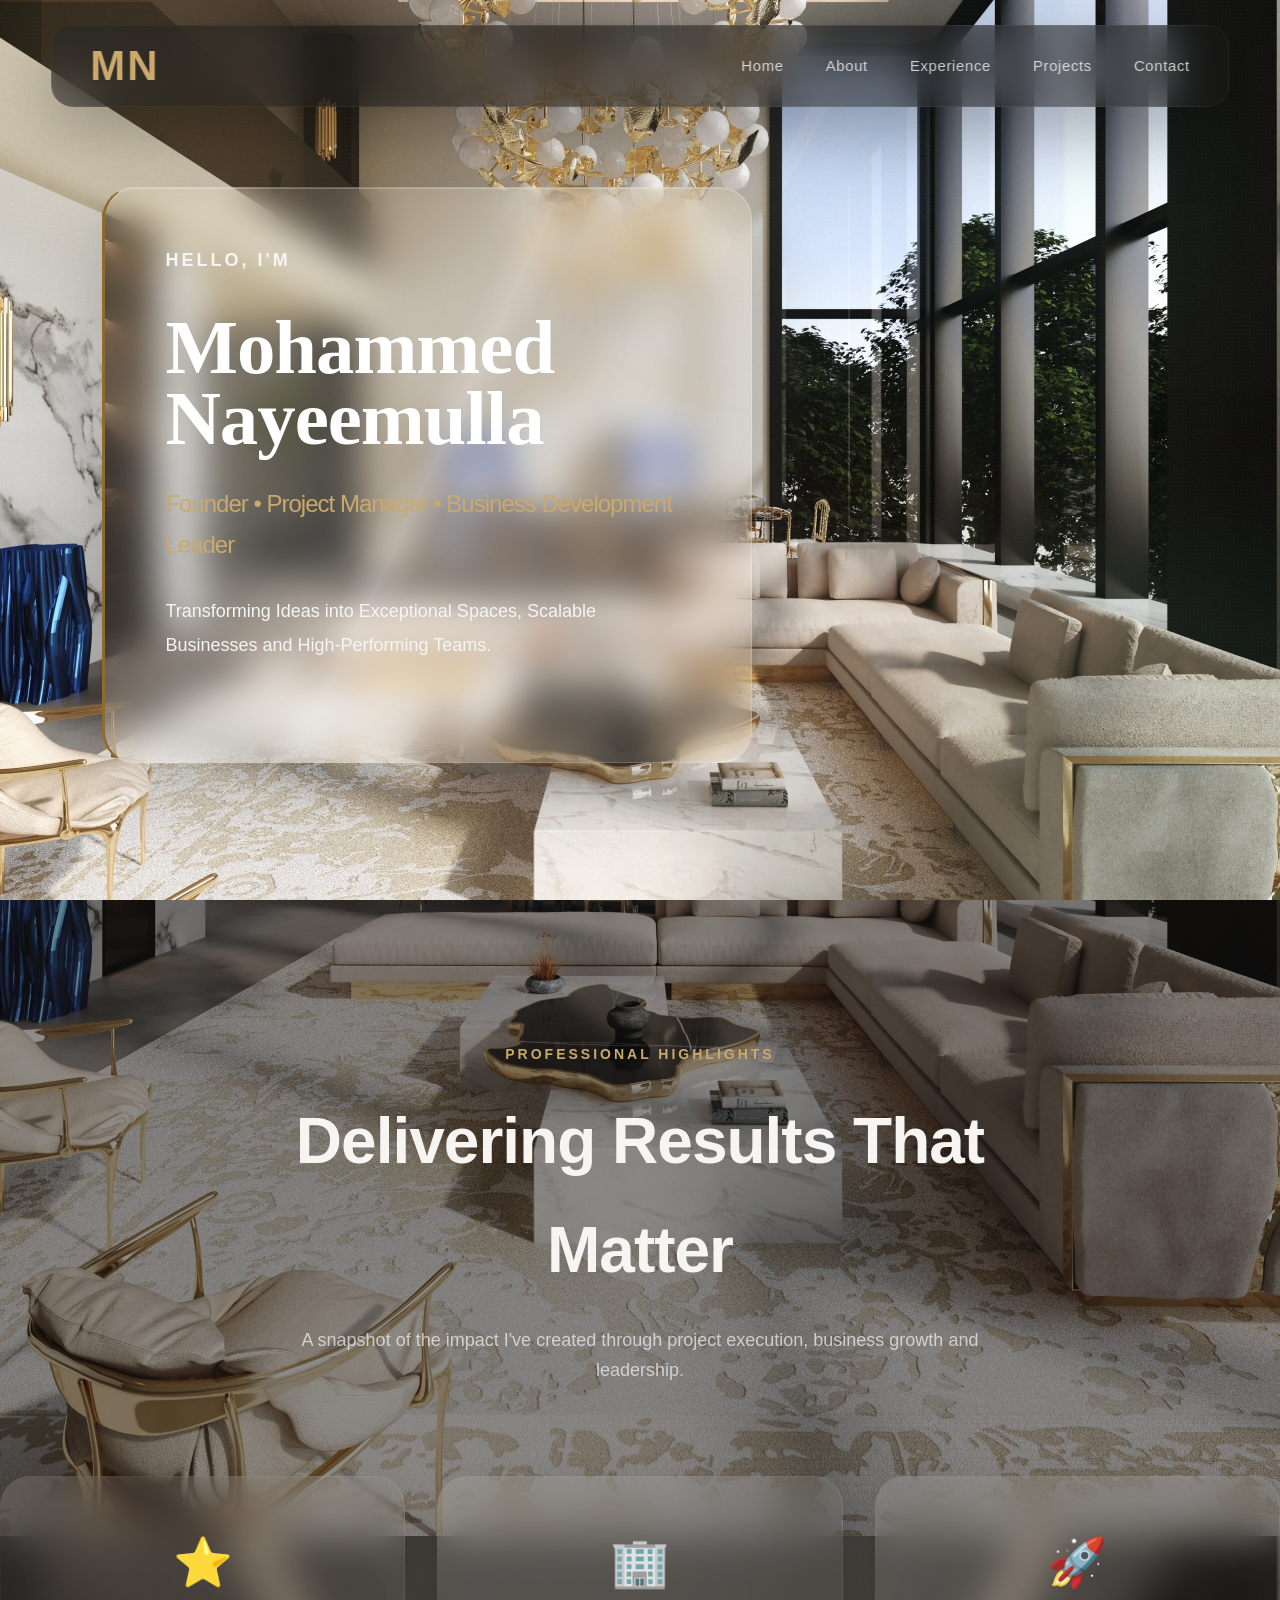
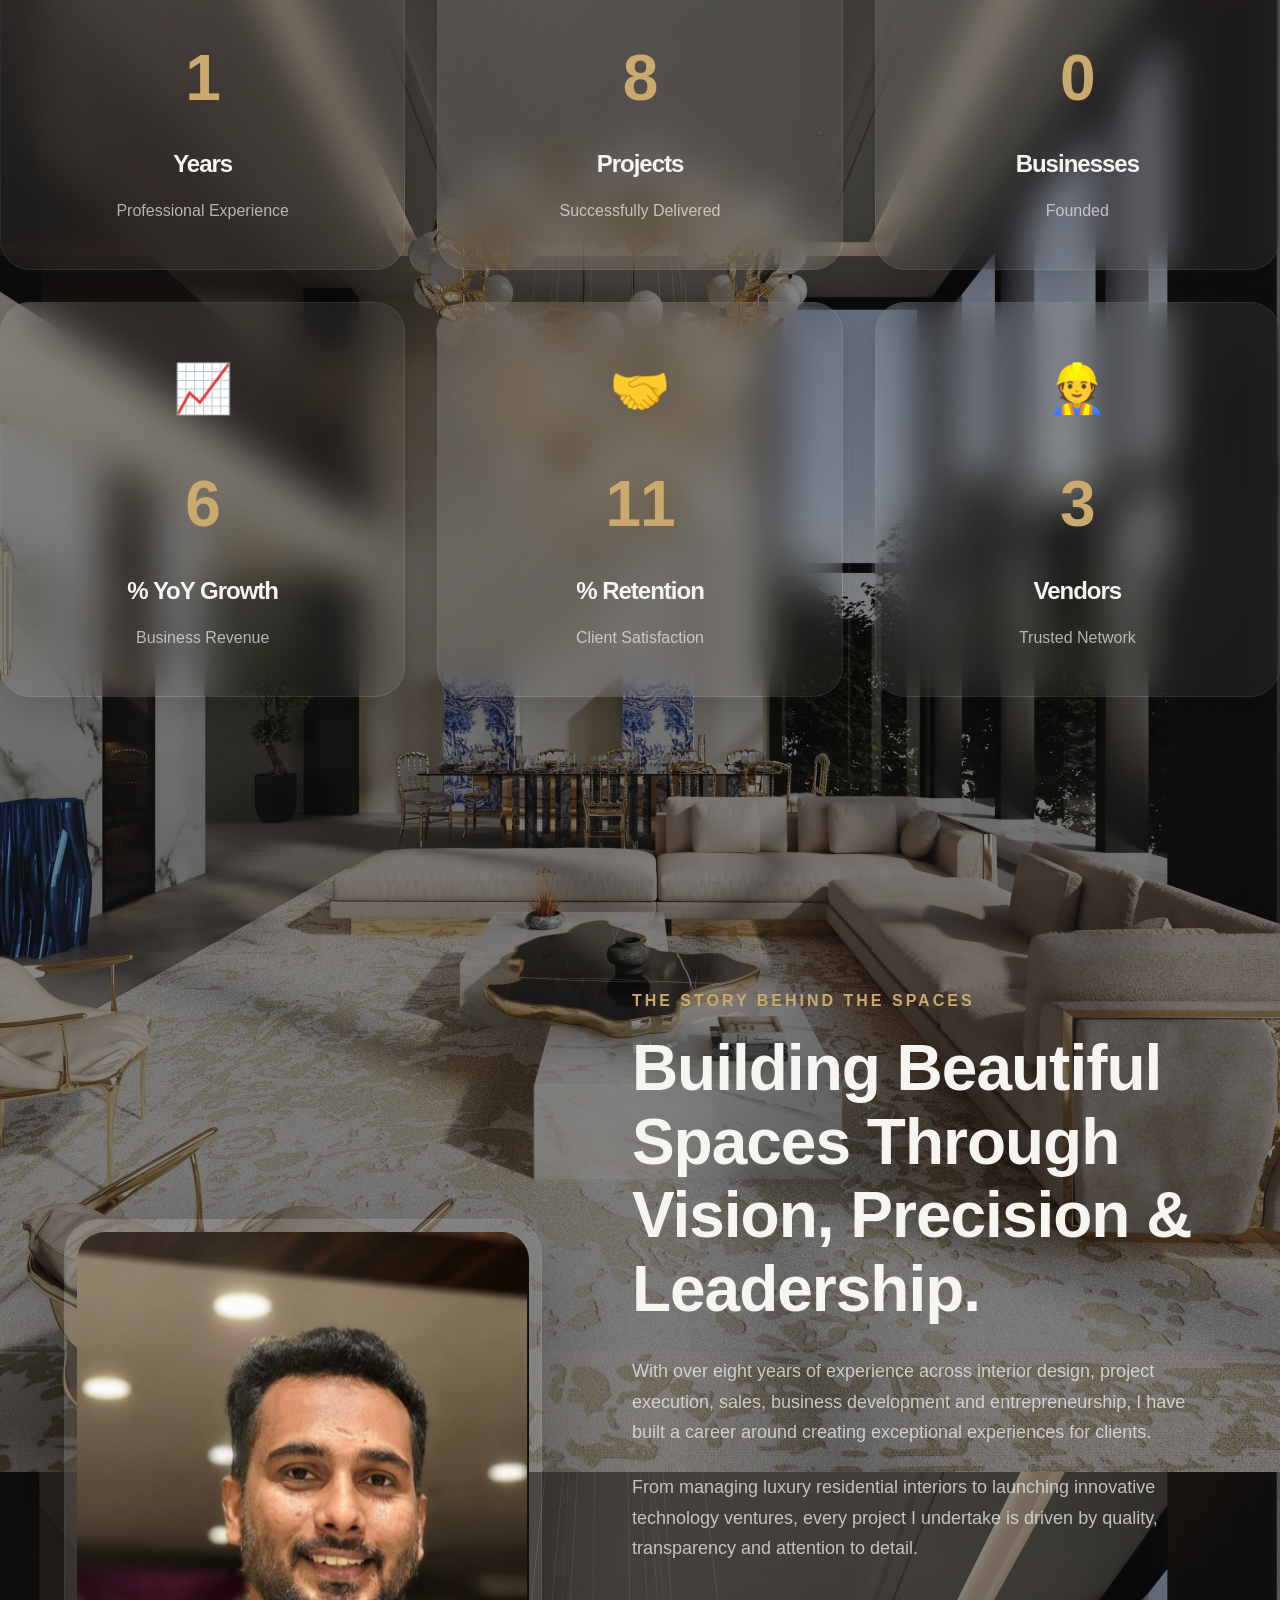
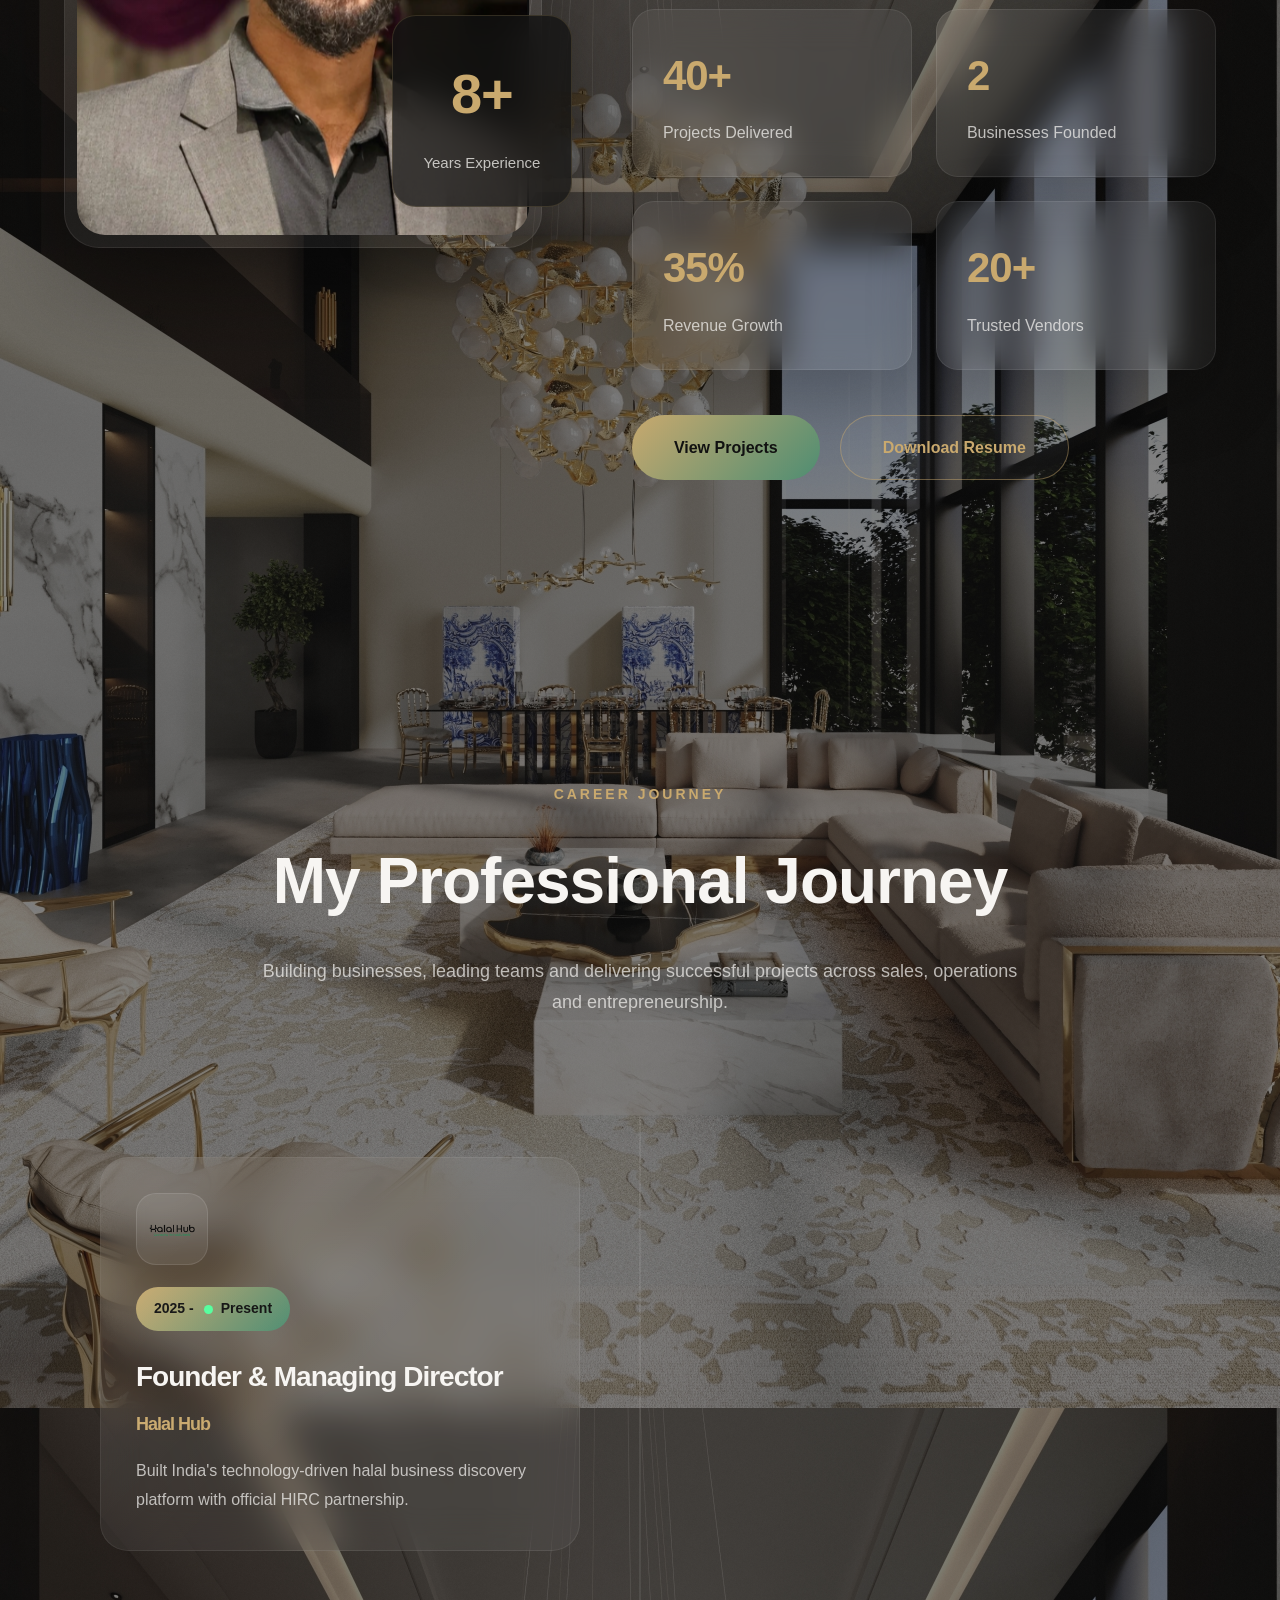
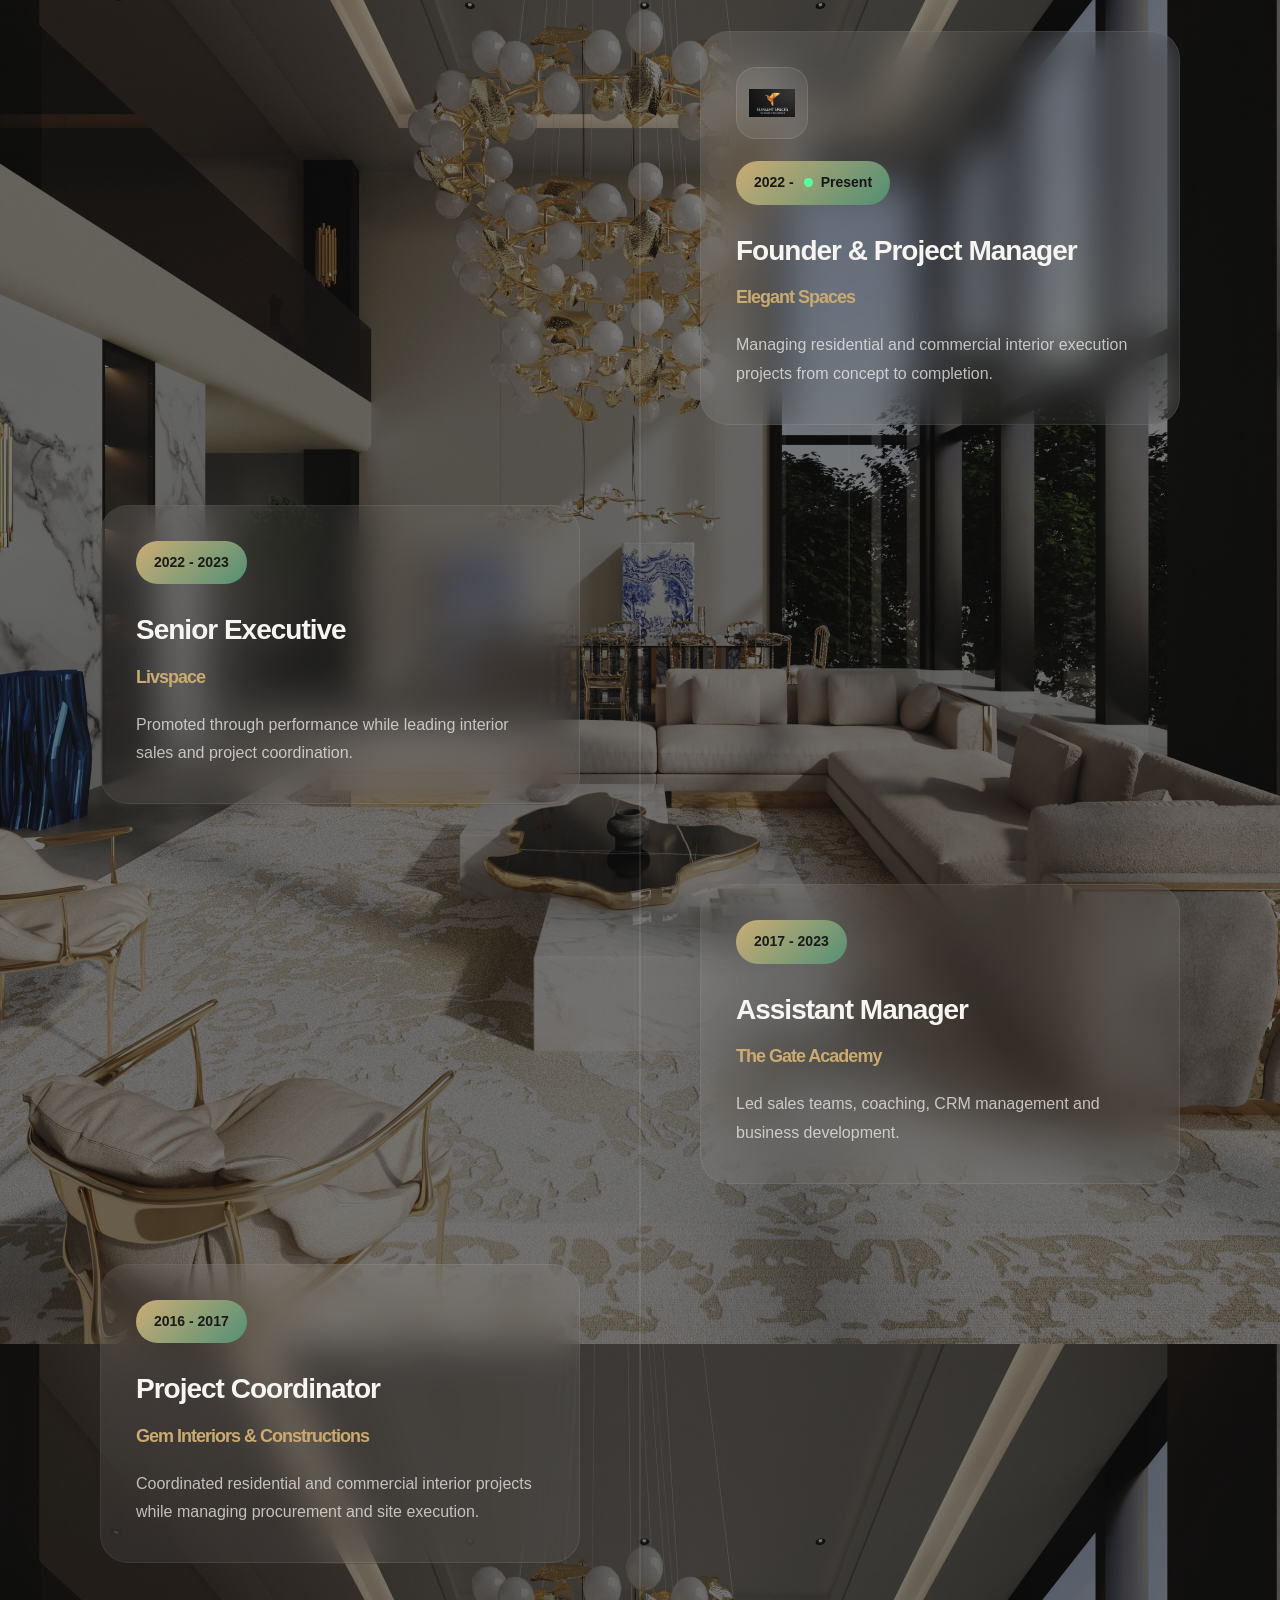
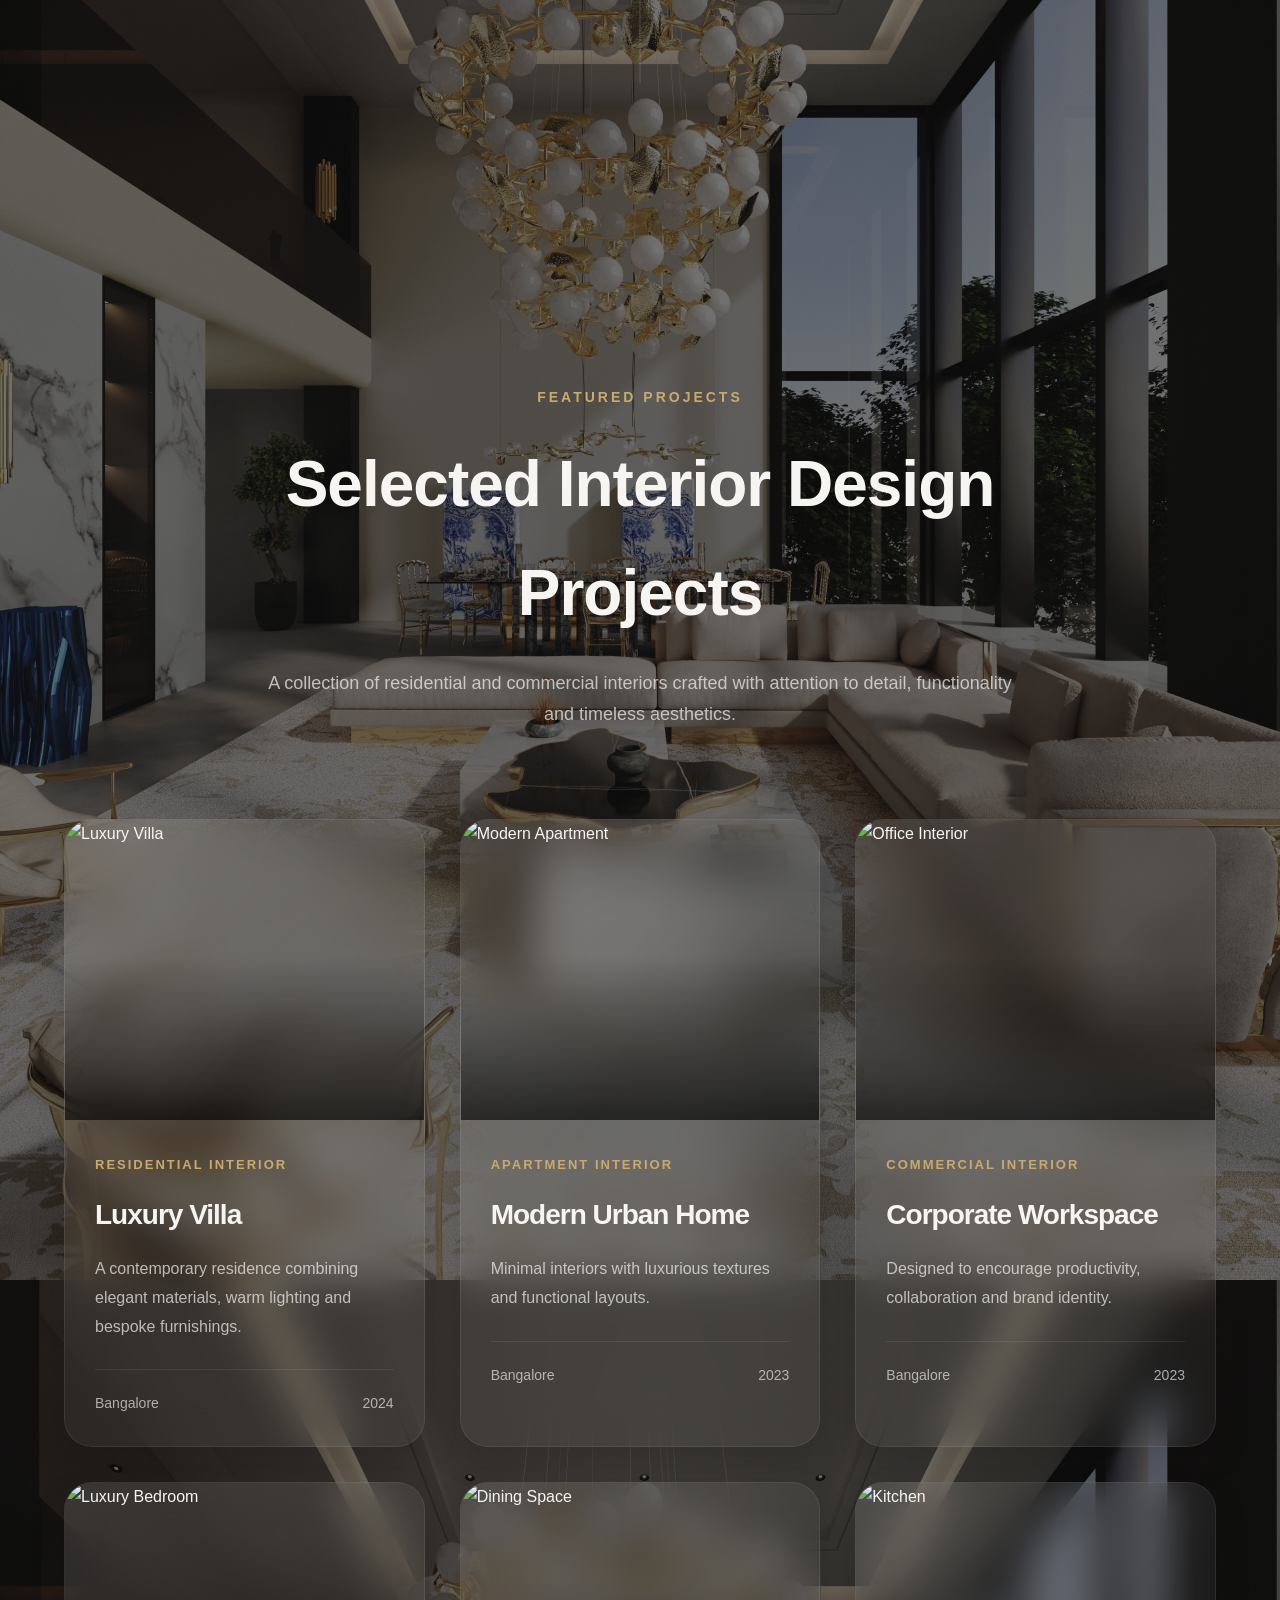
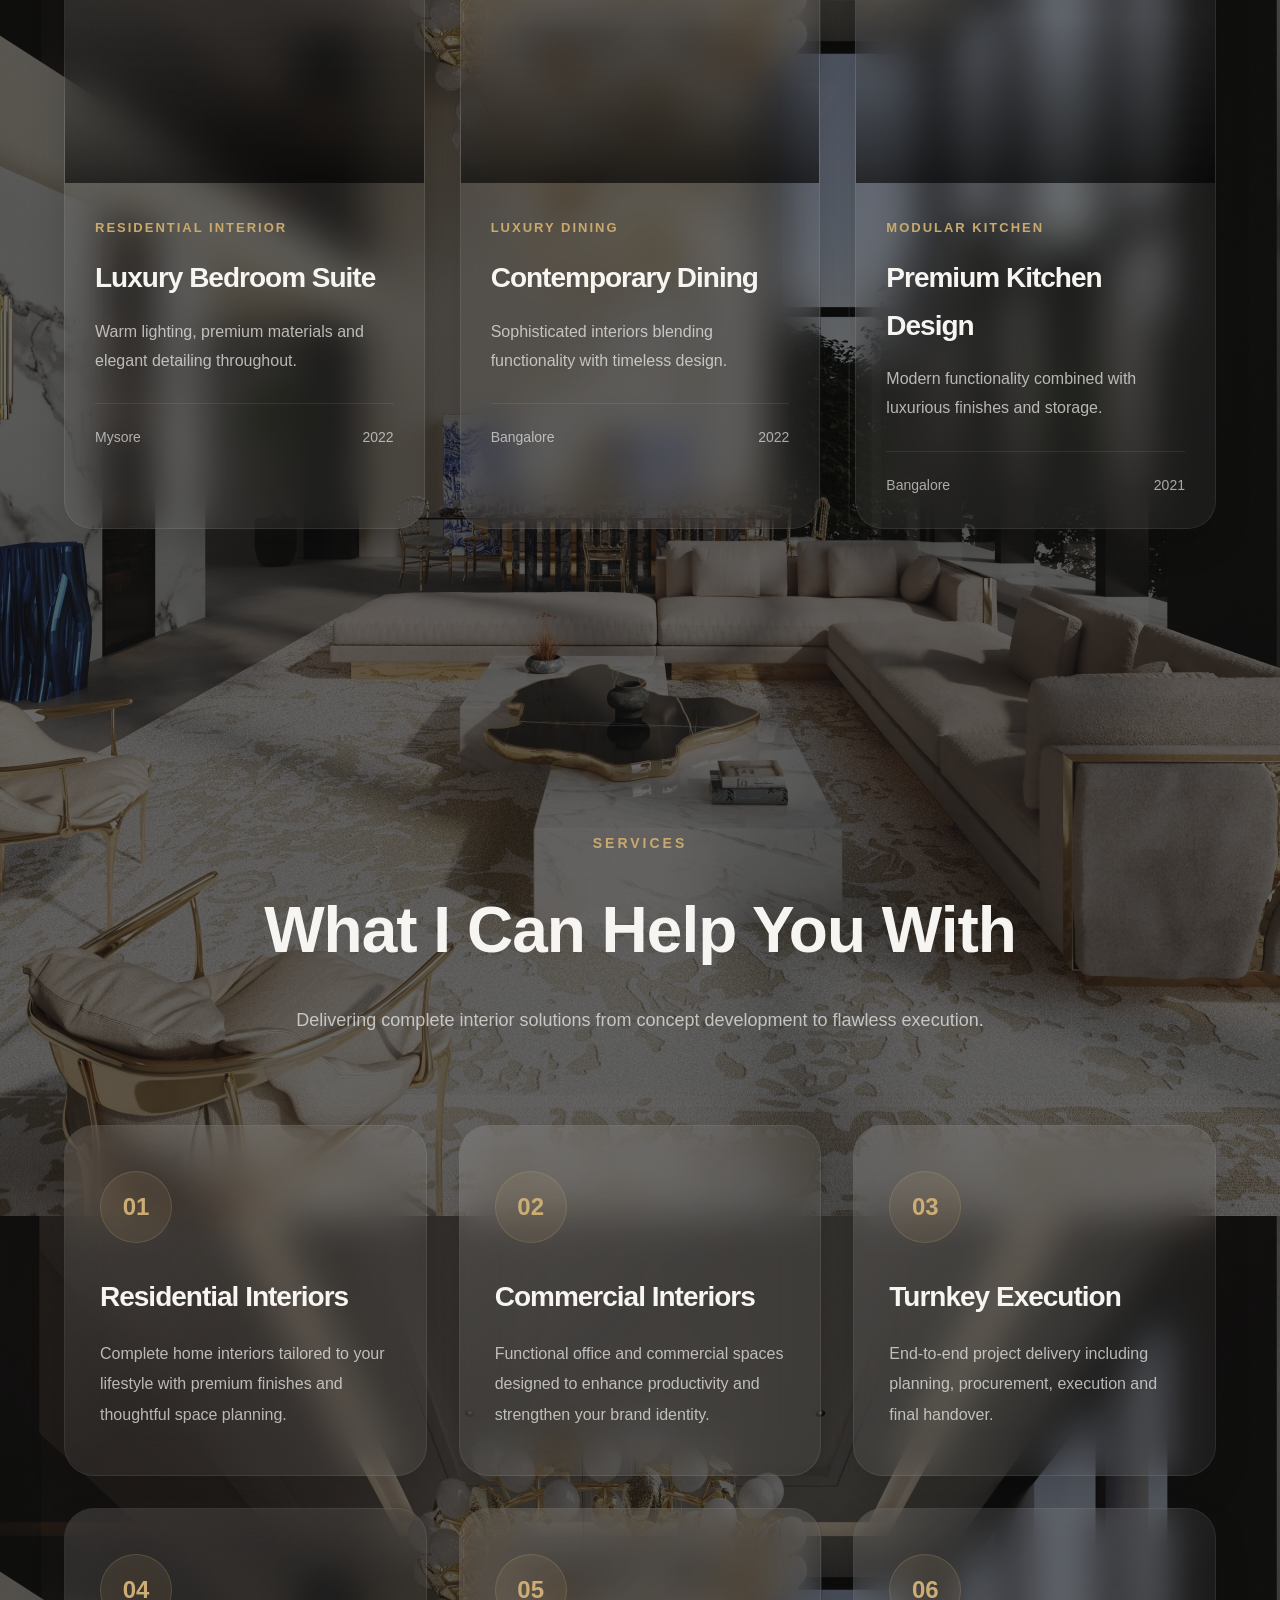
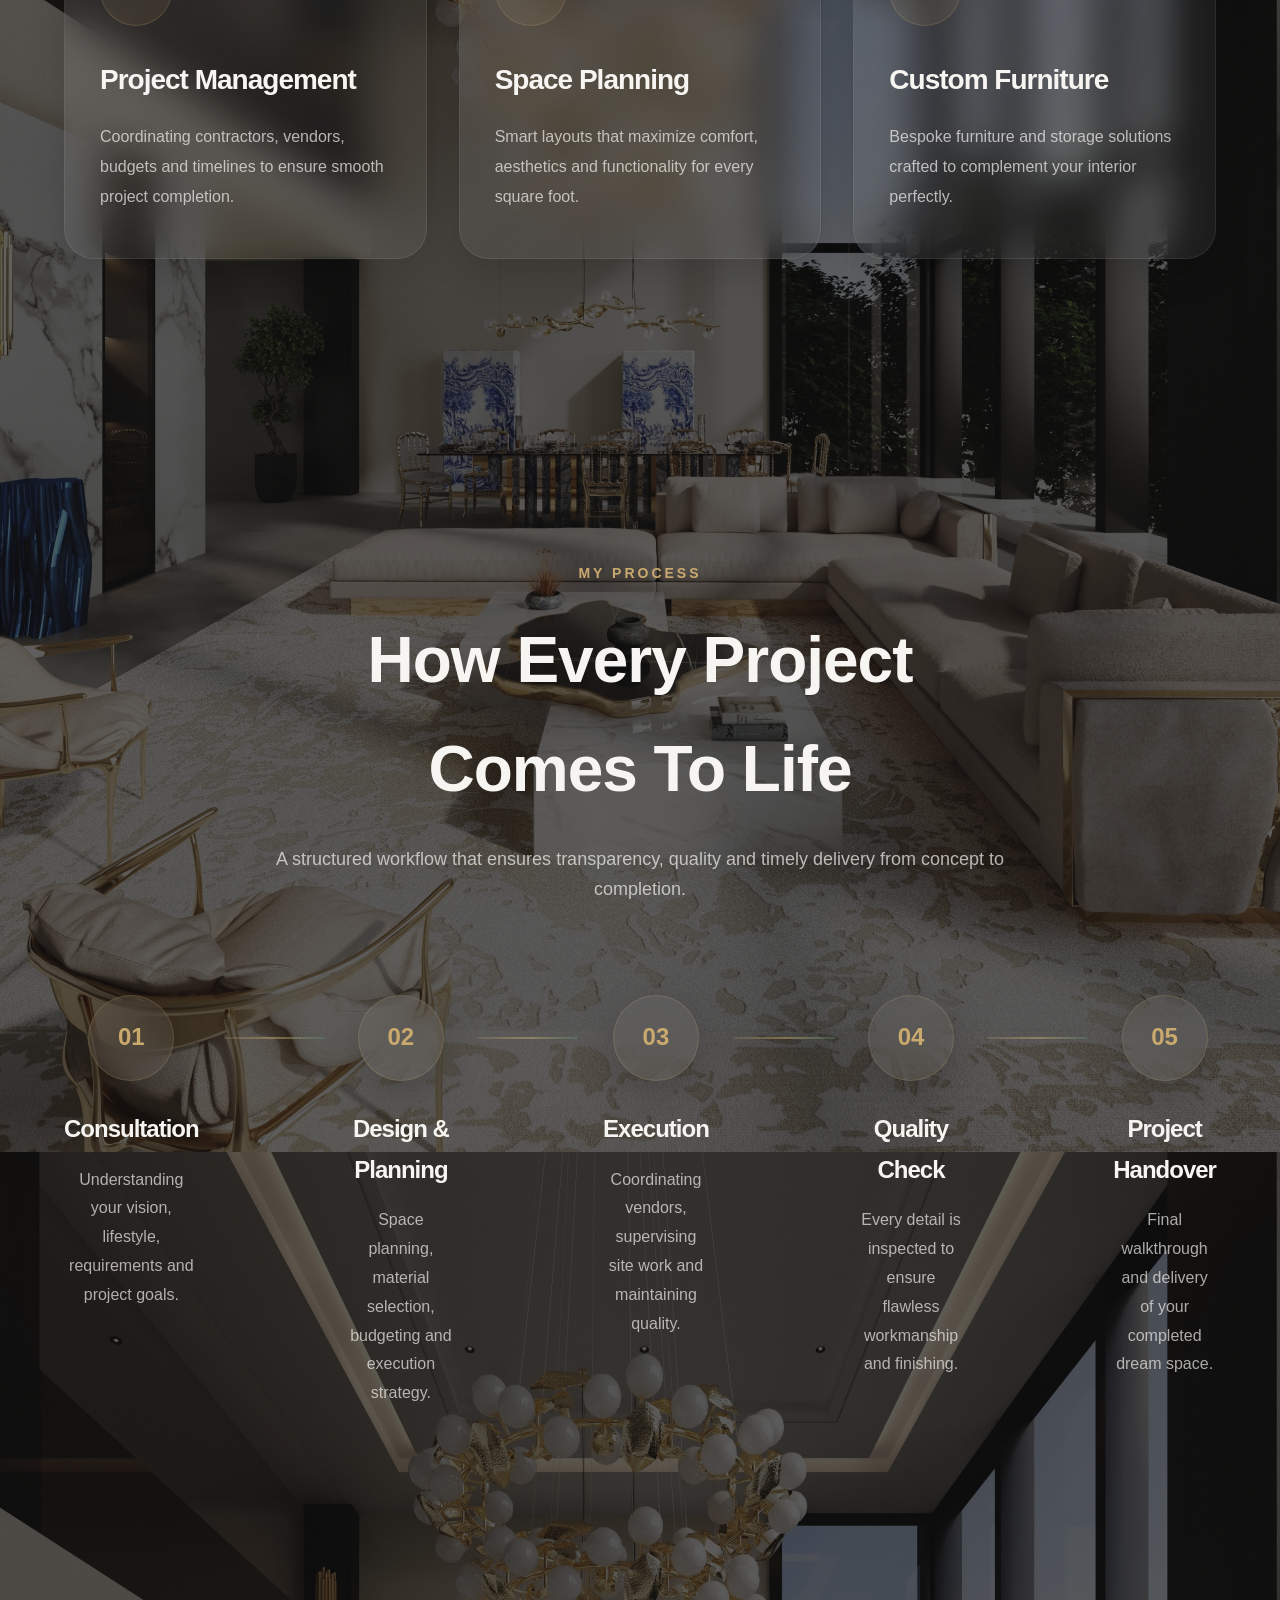
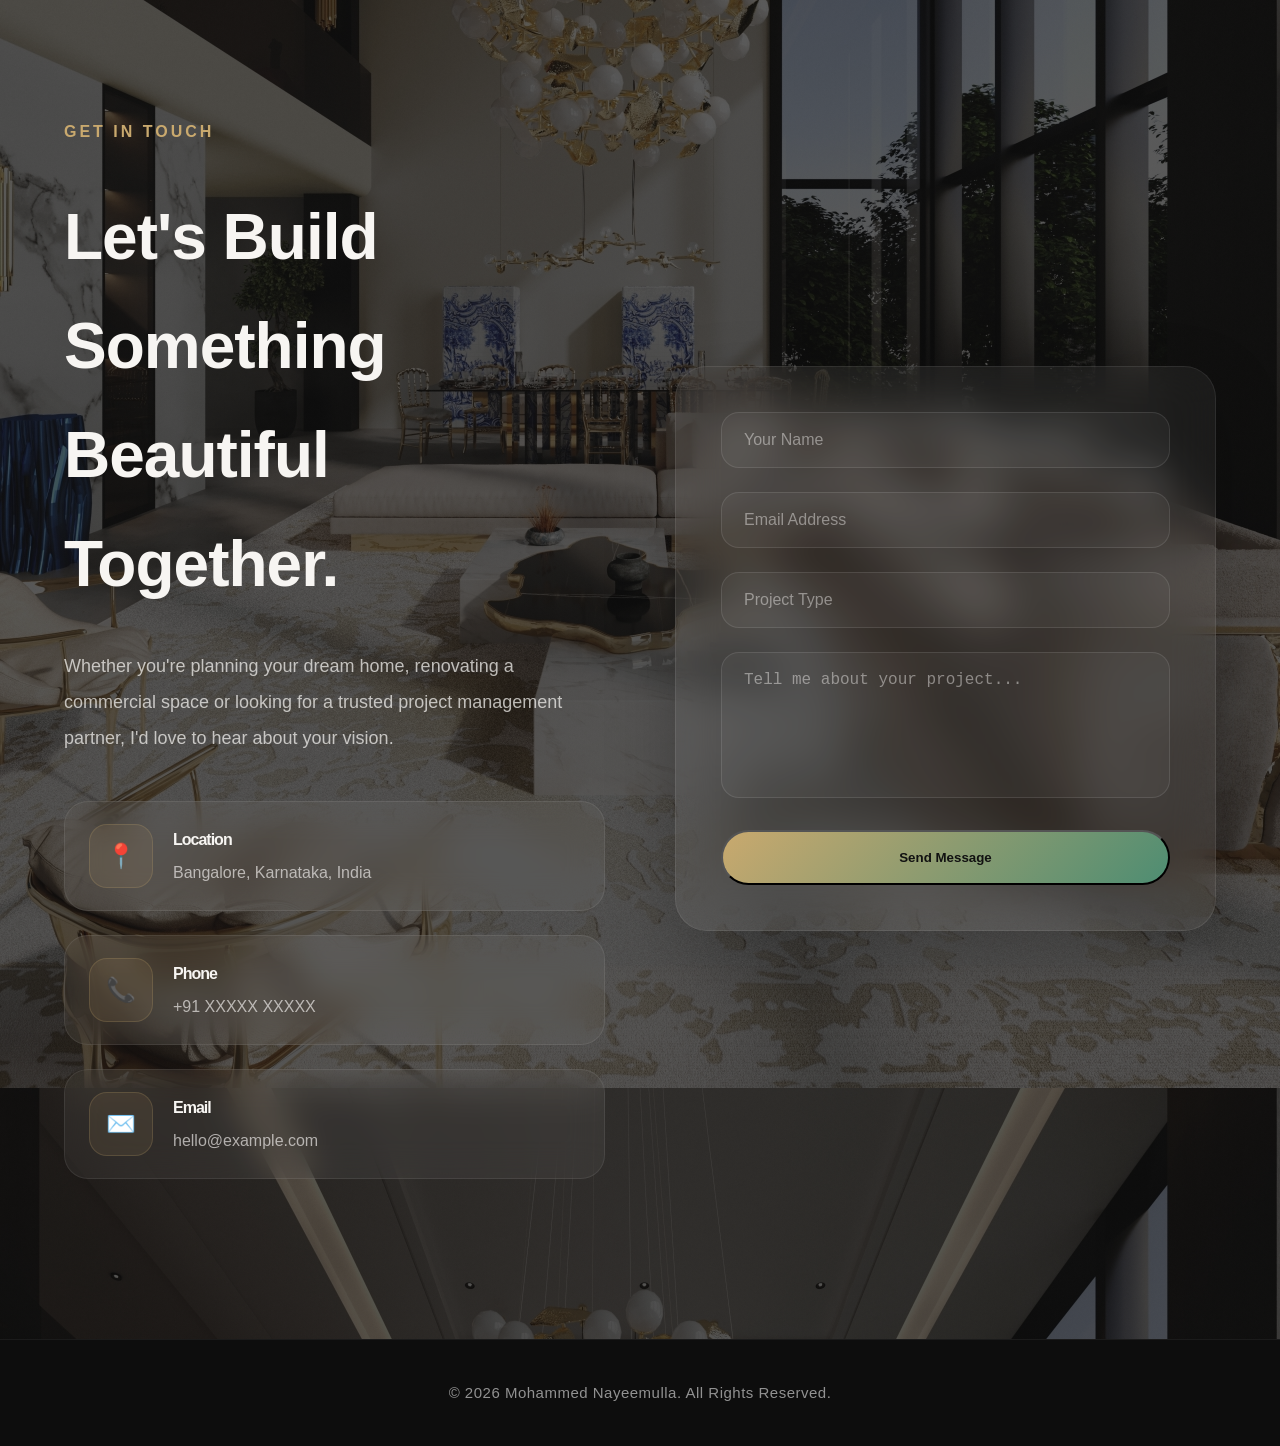
==== golden.html @ c0adfdac "renamed and moved golden html file" ====
<!DOCTYPE html>
<html lang="en">

<head>
    <meta charset="UTF-8">
    <meta name="viewport" content="width=device-width, initial-scale=1.0">
    <title>Mohammed Nayeemulla | Portfolio</title>

    <link rel="stylesheet" href="../css/style-gold.css">
    <link rel="stylesheet" href="../css/animations.css">
    <link rel="stylesheet" href="../css/responsive.css">
    <link rel="stylesheet" href="https://cdnjs.cloudflare.com/ajax/libs/font-awesome/6.7.2/css/all.min.css">
</head>

<body>

<!-- ================= NAVBAR ================= -->

<nav id="navbar">

    <div class="logo">
        MN
    </div>

    <ul>
        <li><a href="#hero">Home</a></li>
        <li><a href="#about">About</a></li>
        <li><a href="#experience">Experience</a></li>
        <li><a href="#projects">Projects</a></li>
        <li><a href="#contact">Contact</a></li>
    </ul>

</nav>

<!-- ================= HERO ================= -->

<header id="hero">

    <!-- Animated Background -->
     <!-- <div class="hero-bg"></div> -->

    <div class="background">

        <div class="blob blob1"></div>
        <div class="blob blob2"></div>
        <div class="blob blob3"></div>

    </div>
<!-- 
    <div class="hero-backdrop" aria-hidden="true">
        <div class="hero-backdrop__image"></div>
        <div class="hero-backdrop__overlay"></div>
        <div class="hero-backdrop__grain"></div>
    </div> -->

    <!-- LEFT CONTENT -->

    <div class="hero-content">
        <div class="shine"></div>

            <p class="intro reveal delay-1">
                Hello, I'm
            </p>

            <h1 class="reveal delay-2">
                Mohammed Nayeemulla
            </h1>

            <h2 class="reveal delay-3">
                Founder • Project Manager • Business Development Leader
            </h2>

            <p class="tagline reveal delay-4">
                Transforming Ideas into Exceptional Spaces,
                Scalable Businesses and High-Performing Teams.
            </p>

    </div>

    <!-- RIGHT IMAGE -->

    <!-- <div class="hero-image reveal delay-6">

        <div class="glass-photo">

            <img
                    src="assets/images/nayeem.png"
                    alt="Mohammed Nayeemulla">

        </div>

    </div> -->
<div class="hero-fade"></div>
</header>
<!-- KPI Section

<section id="achievements">

    <div class="container">

        <h2>Achievements</h2>

        <div class="metrics">

            <div class="metric">
                <h3 class="counter" data-target="8">0</h3>
                <span>Years Experience</span>
            </div>

            <div class="metric">
                <h3 class="counter" data-target="40">0</h3>
                <span>Projects Delivered</span>
            </div>

            <div class="metric">
                <h3 class="counter" data-target="2">0</h3>
                <span>Businesses Founded</span>
            </div>

            <div class="metric">
                <h3 class="counter" data-target="35">0</h3>
                <span>% YoY Growth</span>
            </div>

            <div class="metric">
                <h3 class="counter" data-target="60">0</h3>
                <span>% Client Retention</span>
            </div>

            <div class="metric">
                <h3 class="counter" data-target="20">0</h3>
                <span>Vendor Network</span>
            </div>

        </div>

    </div>

</section>
-->
<!-- ========================================= -->
<!-- PROFESSIONAL HIGHLIGHTS -->
<!-- ========================================= -->

<section id="highlights">

    <div class="section-title reveal">

        <span>Professional Highlights</span>

        <h2>
            Delivering Results That Matter
        </h2>

        <p>
            A snapshot of the impact I've created through
            project execution, business growth and leadership.
        </p>

    </div>

    <div class="metrics-grid">

        <div class="metric-card reveal">

            <div class="metric-icon">⭐</div>

            <h3 class="counter" data-target="8">0</h3>

            <h4>Years</h4>

            <p>Professional Experience</p>

        </div>

        <div class="metric-card reveal">

            <div class="metric-icon">🏢</div>

            <h3 class="counter" data-target="40">0</h3>

            <h4>Projects</h4>

            <p>Successfully Delivered</p>

        </div>

        <div class="metric-card reveal">

            <div class="metric-icon">🚀</div>

            <h3 class="counter" data-target="2">0</h3>

            <h4>Businesses</h4>

            <p>Founded</p>

        </div>

        <div class="metric-card reveal">

            <div class="metric-icon">📈</div>

            <h3 class="counter" data-target="35">0</h3>

            <h4>% YoY Growth</h4>

            <p>Business Revenue</p>

        </div>

        <div class="metric-card reveal">

            <div class="metric-icon">🤝</div>

            <h3 class="counter" data-target="60">0</h3>

            <h4>% Retention</h4>

            <p>Client Satisfaction</p>

        </div>

        <div class="metric-card reveal">

            <div class="metric-icon">👷</div>

            <h3 class="counter" data-target="20">0</h3>

            <h4>Vendors</h4>

            <p>Trusted Network</p>

        </div>

    </div>

</section>

<!-- ========================================= -->
<!-- ABOUT -->
<!-- ========================================= -->

<section id="about">

    <div class="container about-container">

        <!-- LEFT -->

        <div class="about-image reveal">

            <div class="image-wrapper">

                <img src="assets/images/nayeem.png"
                     alt="Mohammed Nayeemulla">

            </div>

            <div class="experience-card glass">

                <h3>8+</h3>
                <span>Years Experience</span>

            </div>

        </div>

        <!-- RIGHT -->

        <div class="about-content reveal">

            <span class="section-subtitle">
                The Story Behind The Spaces
            </span>

            <h2>
                Building Beautiful Spaces Through
                Vision, Precision & Leadership.
            </h2>

            <p>

                With over eight years of experience across
                interior design, project execution, sales,
                business development and entrepreneurship,
                I have built a career around creating
                exceptional experiences for clients.

            </p>

            <p>

                From managing luxury residential interiors
                to launching innovative technology ventures,
                every project I undertake is driven by
                quality, transparency and attention to detail.

            </p>

            <div class="about-highlights">

                <div class="highlight-card glass">

                    <h3>40+</h3>
                    <span>Projects Delivered</span>

                </div>

                <div class="highlight-card glass">

                    <h3>2</h3>
                    <span>Businesses Founded</span>

                </div>

                <div class="highlight-card glass">

                    <h3>35%</h3>
                    <span>Revenue Growth</span>

                </div>

                <div class="highlight-card glass">

                    <h3>20+</h3>
                    <span>Trusted Vendors</span>

                </div>

            </div>

            <div class="about-buttons">

                <a href="#projects" class="btn primary">

                    View Projects

                </a>

                <a href="assets/resume.pdf"
                   class="btn secondary">

                    Download Resume

                </a>

            </div>

        </div>

    </div>

</section>

<!-- ========================================= -->
<!-- CAREER TIMELINE -->
<!-- ========================================= -->

<section id="experience">

    <div class="section-title reveal">

        <span>Career Journey</span>

        <h2>My Professional Journey</h2>

        <p>
            Building businesses, leading teams and delivering
            successful projects across sales, operations and
            entrepreneurship.
        </p>

    </div>

    <div class="timeline">
        <div class="timeline-line"></div>

        <div class="timeline-progress"></div>
        <!-- Halal Hub -->

        <div class="timeline-item left reveal">

            <div class="timeline-content">

                <div class="company-logo">
                    <img src="assets/logos/halal-hub.png"
                         alt="Halal Hub">
                </div>
                <span class="year">2025 -
                    <span class="present">
                        <span class="dot"></span>Present
                    </span>
                </span>

                <h3>Founder & Managing Director</h3>

                <h4>Halal Hub</h4>

                <p>
                    Built India's technology-driven halal
                    business discovery platform with official
                    HIRC partnership.
                </p>

            </div>

        </div>

        <!-- Elegant Spaces -->

        <div class="timeline-item right reveal">

            <div class="timeline-content">
                <div class="company-logo">
                    <img src="assets/logos/elegant-spaces.png"
                         alt="Elegant Spaces">
                </div>
                <span class="year">2022 -
                    <span class="present">
                        <span class="dot"></span>Present
                    </span>
                </span>

                <h3>Founder & Project Manager</h3>

                <h4>Elegant Spaces</h4>

                <p>
                    Managing residential and commercial
                    interior execution projects from
                    concept to completion.
                </p>

            </div>

        </div>

        <!-- Livspace -->

        <div class="timeline-item left reveal">

            <div class="timeline-content">

                <span class="year">2022 - 2023</span>

                <h3>Senior Executive</h3>

                <h4>Livspace</h4>

                <p>

                    Promoted through performance while
                    leading interior sales and project
                    coordination.

                </p>

            </div>

        </div>

        <!-- Gate Academy -->

        <div class="timeline-item right reveal">

            <div class="timeline-content">

                <span class="year">2017 - 2023</span>

                <h3>Assistant Manager</h3>

                <h4>The Gate Academy</h4>

                <p>

                    Led sales teams, coaching,
                    CRM management and business
                    development.

                </p>

            </div>

        </div>

        <!-- Gem -->

        <div class="timeline-item left reveal">

            <div class="timeline-content">

                <span class="year">2016 - 2017</span>

                <h3>Project Coordinator</h3>

                <h4>Gem Interiors & Constructions</h4>

                <p>

                    Coordinated residential and commercial
                    interior projects while managing
                    procurement and site execution.

                </p>

            </div>

        </div>
    </div>

</section>

<!-- ========================================= -->
<!-- FEATURED PROJECTS -->
<!-- ========================================= -->

<section id="projects">

    <div class="container">

        <div class="section-title reveal">

            <span>Featured Projects</span>

            <h2>
                Selected Interior Design Projects
            </h2>

            <p>
                A collection of residential and commercial
                interiors crafted with attention to detail,
                functionality and timeless aesthetics.
            </p>

        </div>

        <div class="projects-grid">

            <!-- Project 1 -->

            <article class="project-card reveal">

                <div class="project-image">

                    <img src="assets/projects/project-1.jpg"
                         alt="Luxury Villa">

                    <div class="project-overlay">

                        <a href="#" class="project-btn">
                            View Project
                        </a>

                    </div>

                </div>

                <div class="project-content">

                    <span class="project-category">
                        Residential Interior
                    </span>

                    <h3>Luxury Villa</h3>

                    <p>
                        A contemporary residence combining
                        elegant materials, warm lighting
                        and bespoke furnishings.
                    </p>

                    <div class="project-footer">

                        <span>Bangalore</span>

                        <span>2024</span>

                    </div>

                </div>

            </article>

            <!-- Project 2 -->

            <article class="project-card reveal">

                <div class="project-image">

                    <img src="assets/projects/project-2.jpg"
                         alt="Modern Apartment">

                    <div class="project-overlay">

                        <a href="#" class="project-btn">
                            View Project
                        </a>

                    </div>

                </div>

                <div class="project-content">

                    <span class="project-category">
                        Apartment Interior
                    </span>

                    <h3>Modern Urban Home</h3>

                    <p>
                        Minimal interiors with luxurious
                        textures and functional layouts.
                    </p>

                    <div class="project-footer">

                        <span>Bangalore</span>

                        <span>2023</span>

                    </div>

                </div>

            </article>

            <!-- Project 3 -->

            <article class="project-card reveal">

                <div class="project-image">

                    <img src="assets/projects/project-3.jpg"
                         alt="Office Interior">

                    <div class="project-overlay">

                        <a href="#" class="project-btn">
                            View Project
                        </a>

                    </div>

                </div>

                <div class="project-content">

                    <span class="project-category">
                        Commercial Interior
                    </span>

                    <h3>Corporate Workspace</h3>

                    <p>
                        Designed to encourage productivity,
                        collaboration and brand identity.
                    </p>

                    <div class="project-footer">

                        <span>Bangalore</span>

                        <span>2023</span>

                    </div>

                </div>

            </article>

            <!-- Project 4 -->

            <article class="project-card reveal">

                <div class="project-image">

                    <img src="assets/projects/project-4.jpg"
                         alt="Luxury Bedroom">

                    <div class="project-overlay">

                        <a href="#" class="project-btn">
                            View Project
                        </a>

                    </div>

                </div>

                <div class="project-content">

                    <span class="project-category">
                        Residential Interior
                    </span>

                    <h3>Luxury Bedroom Suite</h3>

                    <p>
                        Warm lighting, premium materials
                        and elegant detailing throughout.
                    </p>

                    <div class="project-footer">

                        <span>Mysore</span>

                        <span>2022</span>

                    </div>

                </div>

            </article>

            <!-- Project 5 -->

            <article class="project-card reveal">

                <div class="project-image">

                    <img src="assets/projects/project-5.jpg"
                         alt="Dining Space">

                    <div class="project-overlay">

                        <a href="#" class="project-btn">
                            View Project
                        </a>

                    </div>

                </div>

                <div class="project-content">

                    <span class="project-category">
                        Luxury Dining
                    </span>

                    <h3>Contemporary Dining</h3>

                    <p>
                        Sophisticated interiors blending
                        functionality with timeless design.
                    </p>

                    <div class="project-footer">

                        <span>Bangalore</span>

                        <span>2022</span>

                    </div>

                </div>

            </article>

            <!-- Project 6 -->

            <article class="project-card reveal">

                <div class="project-image">

                    <img src="assets/projects/project-6.jpg"
                         alt="Kitchen">

                    <div class="project-overlay">

                        <a href="#" class="project-btn">
                            View Project
                        </a>

                    </div>

                </div>

                <div class="project-content">

                    <span class="project-category">
                        Modular Kitchen
                    </span>

                    <h3>Premium Kitchen Design</h3>

                    <p>
                        Modern functionality combined
                        with luxurious finishes and storage.
                    </p>

                    <div class="project-footer">

                        <span>Bangalore</span>

                        <span>2021</span>

                    </div>

                </div>

            </article>

        </div>

    </div>

</section>

<!-- ========================================= -->
<!-- SERVICES -->
<!-- ========================================= -->

<section id="services">

    <div class="container">

        <div class="section-title reveal">

            <span>Services</span>

            <h2>What I Can Help You With</h2>

            <p>
                Delivering complete interior solutions from
                concept development to flawless execution.
            </p>

        </div>

        <div class="services-grid">

            <div class="service-card reveal">

                <div class="service-number">01</div>

                <h3>Residential Interiors</h3>

                <p>
                    Complete home interiors tailored to your
                    lifestyle with premium finishes and
                    thoughtful space planning.
                </p>

            </div>

            <div class="service-card reveal">

                <div class="service-number">02</div>

                <h3>Commercial Interiors</h3>

                <p>
                    Functional office and commercial spaces
                    designed to enhance productivity and
                    strengthen your brand identity.
                </p>

            </div>

            <div class="service-card reveal">

                <div class="service-number">03</div>

                <h3>Turnkey Execution</h3>

                <p>
                    End-to-end project delivery including
                    planning, procurement, execution and
                    final handover.
                </p>

            </div>

            <div class="service-card reveal">

                <div class="service-number">04</div>

                <h3>Project Management</h3>

                <p>
                    Coordinating contractors, vendors,
                    budgets and timelines to ensure smooth
                    project completion.
                </p>

            </div>

            <div class="service-card reveal">

                <div class="service-number">05</div>

                <h3>Space Planning</h3>

                <p>
                    Smart layouts that maximize comfort,
                    aesthetics and functionality for every
                    square foot.
                </p>

            </div>

            <div class="service-card reveal">

                <div class="service-number">06</div>

                <h3>Custom Furniture</h3>

                <p>
                    Bespoke furniture and storage solutions
                    crafted to complement your interior
                    perfectly.
                </p>

            </div>

        </div>

    </div>

</section>
<!-- ========================================= -->
<!-- PROCESS -->
<!-- ========================================= -->

<section id="process">

    <div class="container">

        <div class="section-title reveal">

            <span>My Process</span>

            <h2>How Every Project Comes To Life</h2>

            <p>
                A structured workflow that ensures transparency,
                quality and timely delivery from concept to completion.
            </p>

        </div>

        <div class="process-timeline">

            <div class="process-step reveal">

                <div class="process-circle">
                    01
                </div>

                <h3>Consultation</h3>

                <p>
                    Understanding your vision, lifestyle,
                    requirements and project goals.
                </p>

            </div>

            <div class="process-line"></div>

            <div class="process-step reveal">

                <div class="process-circle">
                    02
                </div>

                <h3>Design & Planning</h3>

                <p>
                    Space planning, material selection,
                    budgeting and execution strategy.
                </p>

            </div>

            <div class="process-line"></div>

            <div class="process-step reveal">

                <div class="process-circle">
                    03
                </div>

                <h3>Execution</h3>

                <p>
                    Coordinating vendors, supervising
                    site work and maintaining quality.
                </p>

            </div>

            <div class="process-line"></div>

            <div class="process-step reveal">

                <div class="process-circle">
                    04
                </div>

                <h3>Quality Check</h3>

                <p>
                    Every detail is inspected to ensure
                    flawless workmanship and finishing.
                </p>

            </div>

            <div class="process-line"></div>

            <div class="process-step reveal">

                <div class="process-circle">
                    05
                </div>

                <h3>Project Handover</h3>

                <p>
                    Final walkthrough and delivery of
                    your completed dream space.
                </p>

            </div>

        </div>

    </div>

</section>
<!-- ========================================= -->
<!-- CONTACT -->
<!-- ========================================= -->

<section id="contact">

    <div class="container">

        <div class="contact-wrapper">

            <!-- LEFT -->

            <div class="contact-content reveal">

                <span class="section-subtitle">

                    Get In Touch

                </span>

                <h2>

                    Let's Build Something Beautiful Together.

                </h2>

                <p>

                    Whether you're planning your dream home,
                    renovating a commercial space or looking
                    for a trusted project management partner,
                    I'd love to hear about your vision.

                </p>

                <div class="contact-details">

                    <div class="contact-item">

                        <div class="contact-icon">

                            📍

                        </div>

                        <div>

                            <h4>Location</h4>

                            <p>Bangalore, Karnataka, India</p>

                        </div>

                    </div>

                    <div class="contact-item">

                        <div class="contact-icon">

                            📞

                        </div>

                        <div>

                            <h4>Phone</h4>

                            <p>+91 XXXXX XXXXX</p>

                        </div>

                    </div>

                    <div class="contact-item">

                        <div class="contact-icon">

                            ✉️

                        </div>

                        <div>

                            <h4>Email</h4>

                            <p>hello@example.com</p>

                        </div>

                    </div>

                </div>

            </div>

            <!-- RIGHT -->

            <div class="contact-form glass reveal">

                <form>

                    <div class="input-group">

                        <input
                                type="text"
                                placeholder="Your Name"
                                required>

                    </div>

                    <div class="input-group">

                        <input
                                type="email"
                                placeholder="Email Address"
                                required>

                    </div>

                    <div class="input-group">

                        <input
                                type="text"
                                placeholder="Project Type">

                    </div>

                    <div class="input-group">

                        <textarea
                                rows="6"
                                placeholder="Tell me about your project..."></textarea>

                    </div>

                    <button
                            type="submit"
                            class="btn primary">

                        Send Message

                    </button>

                </form>

            </div>

        </div>

    </div>

</section>

<!-- ========================================= -->
<!-- FOOTER -->
<!-- ========================================= -->

<footer id="footer">

    <p>

        © 2026 Mohammed Nayeemulla. All Rights Reserved.

    </p>

</footer>

<!-- Floating Back To Top -->

<a href="#hero" id="backToTop">

    <i class="fa-solid fa-arrow-up"></i>

</a>
<!-- ========================================= -->
<!-- SCRIPTS -->
<!-- ========================================= -->

<!-- GSAP -->
<script src="https://cdn.jsdelivr.net/npm/gsap@3.12.5/dist/gsap.min.js"></script>
<script src="https://cdn.jsdelivr.net/npm/gsap@3.12.5/dist/ScrollTrigger.min.js"></script>

<!-- Lenis Smooth Scroll -->
<script src="https://cdn.jsdelivr.net/npm/@studio-freight/lenis@1.0.42/bundled/lenis.min.js"></script>

<!-- Vanilla Tilt -->
<script src="https://cdn.jsdelivr.net/npm/vanilla-tilt@1.8.1/dist/vanilla-tilt.min.js"></script>

<!-- Existing JS -->
<script src="../js/main.js"></script>
<script src="../js/animations.js"></script>
<script src="../js/timeline.js"></script>

</body>

</html>
---- css/style-gold.css ----
/*==================================================
ROOT VARIABLES
==================================================*/

:root{

    --black:#111111;
    --black-2:#171717;
    --black-3:#1f1f1f;

    --white:#F7F5F2;
    --white-soft:#e7e2da;

    --gold:#C9A96E;
    --gold-light:#e7cf9d;
    --gold-dark:#8f6b2f;

    --emerald:#4E8D72;

    --glass:rgba(255,255,255,.12);
    --glass-dark:rgba(255,255,255,.05);
    --glass-border:rgba(255,255,255,.18);

    --shadow-lg:0 40px 100px rgba(0,0,0,.35);
    --shadow-md:0 25px 70px rgba(0,0,0,.22);
    --shadow-sm:0 15px 35px rgba(0,0,0,.15);

    --radius:28px;
    --radius-sm:18px;

    --transition:.45s cubic-bezier(.22,.61,.36,1);

}

/*==================================================
RESET
==================================================*/

*{
    margin:0;
    padding:0;
    box-sizing:border-box;
}

html{
    scroll-behavior:smooth;
}

body{

    font-family:
    Inter,
    "Segoe UI",
    sans-serif;

    color:var(--white);

     background:

        linear-gradient(

            rgba(17,17,17,.45),

            rgba(17,17,17,.72)

        ),

        url("../assets/images/luxury-living-room.jpg");


    overflow-x:hidden;

    line-height:1.7;

}

/*==================================================
TYPOGRAPHY
==================================================*/

h1,h2,h3,h4{

    font-family:
    "Poppins",
    sans-serif;

    font-weight:700;

    letter-spacing:-1px;

}

p{

    color:rgba(247,245,242,.72);

}

img{

    display:block;
    max-width:100%;

}

a{

    text-decoration:none;

}

ul{

    list-style:none;

}

/*==================================================
CONTAINER
==================================================*/

.container{

    width:min(1320px,90%);
    margin:auto;

}

/*==================================================
SECTION
==================================================*/

section{

    position:relative;

    padding:130px 0;

    overflow:hidden;

}

/*==================================================
BACKGROUND
==================================================*/

body::before{

    content:"";

    position:fixed;

    inset:0;

    z-index:-10;

    background:

    radial-gradient(circle at 15% 20%,
    rgba(201,169,110,.13),
    transparent 28%),

    radial-gradient(circle at 90% 12%,
    rgba(78,141,114,.10),
    transparent 25%),

    radial-gradient(circle at 70% 85%,
    rgba(201,169,110,.10),
    transparent 25%),

    linear-gradient(
    135deg,
    #090909 0%,
    #111111 35%,
    #151515 65%,
    #101010 100%);

}

/*==================================================
FILM GRAIN
==================================================*/

body::after{

    content:"";

    position:fixed;

    inset:0;

    pointer-events:none;

    z-index:-5;

    opacity:.03;

    background-image:url("https://www.transparenttextures.com/patterns/asfalt-dark.png");

}

/*==================================================
LUXURY LIGHT
==================================================*/

.background{

    position:absolute;

    inset:0;

    overflow:hidden;

    z-index:0;

}

/*==================================================
BLOBS
==================================================*/

.blob{

    position:absolute;

    border-radius:50%;

    filter:blur(90px);

    animation:
    blobFloat 18s ease-in-out infinite;

}

.blob1{

    width:420px;
    height:420px;

    background:rgba(201,169,110,.18);

    top:-140px;
    left:-100px;

}

.blob2{

    width:520px;
    height:520px;

    background:rgba(78,141,114,.15);

    right:-180px;
    bottom:-180px;

    animation-delay:4s;

}

.blob3{

    width:350px;
    height:350px;

    background:rgba(201,169,110,.10);

    left:45%;
    bottom:-120px;

    animation-delay:8s;

}

/*==================================================
GLASS
==================================================*/

.glass{

    background:var(--glass);

    backdrop-filter:blur(20px);

    -webkit-backdrop-filter:blur(20px);

    border:1px solid var(--glass-border);

    box-shadow:var(--shadow-md);

}

/*==================================================
SECTION TITLE
==================================================*/

.section-title{

    text-align:center;

    max-width:760px;

    margin:0 auto 90px;

}

.section-title span{

    color:var(--gold);

    font-weight:700;

    letter-spacing:3px;

    text-transform:uppercase;

    font-size:14px;

}

.section-title h2{

    font-size:clamp(2.5rem,5vw,4rem);

    color:var(--white);

    margin:20px 0;

}

.section-title p{

    font-size:18px;

    color:rgba(247,245,242,.70);

}

/*==================================================
BUTTONS
==================================================*/

.btn{

    display:inline-flex;

    align-items:center;

    justify-content:center;

    padding:18px 42px;

    border-radius:100px;

    transition:var(--transition);

    font-weight:600;

    position:relative;

    overflow:hidden;

}

.primary{

    background:linear-gradient(
    135deg,
    var(--gold),
    var(--emerald));

    color:#111;

}

.secondary{

    color:var(--gold);

    border:1px solid rgba(201,169,110,.45);

    background:rgba(255,255,255,.04);

}

.btn:hover{

    transform:translateY(-8px);

    box-shadow:
    0 25px 50px
    rgba(201,169,110,.18);

}

.btn::before{

    content:"";

    position:absolute;

    inset:0;

    background:

    linear-gradient(
    120deg,
    transparent,
    rgba(255,255,255,.28),
    transparent);

    transform:translateX(-100%);

    transition:.8s;

}

.btn:hover::before{

    transform:translateX(100%);

}

/*==================================================
NAVBAR
==================================================*/

#navbar{

    position:fixed;

    top:25px;
    left:50%;

    transform:translateX(-50%);

    width:min(92%,1350px);

    height:82px;

    display:flex;
    justify-content:space-between;
    align-items:center;

    padding:0 38px;

    z-index:9999;

    background:rgba(18,18,18,.55);

    backdrop-filter:blur(22px);
    -webkit-backdrop-filter:blur(22px);

    border:1px solid rgba(255,255,255,.08);

    border-radius:22px;

    box-shadow:
    0 25px 70px rgba(0,0,0,.30);

    transition:.45s;

}

#navbar.scrolled{

    top:12px;

    background:rgba(15,15,15,.78);

    border-color:rgba(201,169,110,.15);

}

#navbar::before{

    content:"";

    position:absolute;

    inset:0;

    border-radius:inherit;

    background:

    linear-gradient(
    120deg,
    rgba(255,255,255,.05),
    transparent 40%,
    rgba(255,255,255,.02));

    pointer-events:none;

}

.logo{

    position:relative;

    font-size:42px;

    font-weight:800;

    color:var(--gold);

    letter-spacing:2px;

    cursor:pointer;

    transition:.45s;

}

.logo::after{

    content:"";

    position:absolute;

    left:0;
    bottom:-8px;

    width:0;

    height:2px;

    background:var(--gold);

    transition:.45s;

}

.logo:hover{

    color:var(--white);

}

.logo:hover::after{

    width:100%;

}

#navbar ul{

    display:flex;

    align-items:center;

    gap:42px;

}

#navbar ul li{

    position:relative;

}

#navbar ul li a{

    position:relative;

    color:rgba(247,245,242,.80);

    font-size:15px;

    font-weight:500;

    letter-spacing:.6px;

    transition:.35s;

}

#navbar ul li a::after{

    content:"";

    position:absolute;

    left:0;
    bottom:-10px;

    width:0;

    height:2px;

    background:

    linear-gradient(
    90deg,
    var(--gold),
    var(--emerald));

    transition:.35s;

}

#navbar ul li a:hover{

    color:var(--gold);

}

#navbar ul li a:hover::after{

    width:100%;

}

/*==================================================
HERO
==================================================*/

#hero{

    position:relative;

    min-height:100vh;

    display:grid;

    grid-template-columns:1.1fr .9fr;

    align-items:center;

    gap:90px;

    padding:170px 8% 120px;

    overflow:hidden;

    isolation:isolate;

}

.hero-backdrop{

    position:absolute;

    inset:-2%;

    z-index:0;

    overflow:hidden;

    pointer-events:none;

    will-change:transform;

    transform:translate3d(0,0,0);

}

.hero-backdrop__image{

    position:absolute;

    inset:-4%;

    background:

        linear-gradient(100deg, rgba(6,10,18,.82) 0%, rgba(6,10,18,.34) 45%, rgba(6,10,18,.74) 100%),

        url("../assets/images/luxury-living-room.jpg");

    background-size:cover;

    background-position:center;

    filter:saturate(1.08) contrast(1.06) brightness(.82);

    animation:heroKenburns 20s ease-in-out infinite alternate;

    transform:translate3d(0,0,0);

}


#hero::before{

    content:"";

    position:absolute;

    inset:0;

    z-index:1;

    background:

    radial-gradient(circle at 20% 30%,
    rgba(201,169,110,.10),
    transparent 30%),

    radial-gradient(circle at 80% 15%,
    rgba(78,141,114,.08),
    transparent 25%),

    radial-gradient(circle at 70% 80%,
    rgba(201,169,110,.06),
    transparent 30%);

    pointer-events:none;

}

.hero-content{

    position:relative;

    z-index:5;

}

.intro{

    display:inline-block;

    margin-bottom:18px;

    color:var(--gold);

    font-weight:600;

    letter-spacing:3px;

    text-transform:uppercase;

}

.hero-content h1{

    font-size:clamp(4rem,8vw,6.5rem);

    line-height:1;

    color:var(--white);

    margin-bottom:18px;

}

.hero-content h2{

    font-size:28px;

    font-weight:400;

    color:var(--gold);

    margin-bottom:30px;

}

.tagline{

    max-width:620px;

    font-size:20px;

    color:rgba(247,245,242,.70);

    margin-bottom:45px;

    line-height:1.9;

}

.buttons{

    display:flex;

    gap:22px;

    flex-wrap:wrap;

}

.hero-image{

    display:flex;

    justify-content:center;

    align-items:center;

    position:relative;

}

.glass-photo{

    position:relative;

    border-radius:40px;

    padding:12px;

    background:rgba(255,255,255,.05);

    border:1px solid rgba(255,255,255,.08);

    backdrop-filter:blur(18px);

    overflow:hidden;

    box-shadow:

    0 40px 80px rgba(0,0,0,.35);

}

.glass-photo::before{

    content:"";

    position:absolute;

    inset:0;

    background:

    linear-gradient(
    130deg,
    rgba(255,255,255,.15),
    transparent 45%);

    pointer-events:none;

}

.hero-image img{

    width:460px;

    display:block;

    border-radius:30px;

}

.hero-image::before{

    content:"";

    position:absolute;

    width:550px;
    height:550px;

    border-radius:50%;

    background:

    radial-gradient(circle,
    rgba(201,169,110,.18),
    transparent 70%);

    filter:blur(80px);

    z-index:-1;

    animation:heroGlow 8s ease-in-out infinite;

}

.scroll{

    position:absolute;

    left:50%;

    bottom:35px;

    transform:translateX(-50%);

    color:var(--gold);

    font-size:32px;

    animation:scrollBounce 2s infinite;

}
/*==================================================
PROFESSIONAL HIGHLIGHTS
==================================================*/

#highlights{

    position:relative;

    padding:140px 0;

}

.metrics-grid{

    display:grid;

    grid-template-columns:repeat(3,1fr);

    gap:32px;

}

.metric-card{

    position:relative;

    padding:45px 35px;

    border-radius:30px;

    overflow:hidden;

    text-align:center;

    background:rgba(255,255,255,.05);

    border:1px solid rgba(255,255,255,.08);

    backdrop-filter:blur(20px);

    transition:var(--transition);

    box-shadow:var(--shadow-sm);

}

.metric-card::before{

    content:"";

    position:absolute;

    inset:0;

    background:

    linear-gradient(
    140deg,
    rgba(255,255,255,.08),
    transparent 55%);

    pointer-events:none;

}

.metric-card::after{

    content:"";

    position:absolute;

    left:0;
    bottom:0;

    width:0;
    height:3px;

    background:

    linear-gradient(
    90deg,
    var(--gold),
    var(--emerald));

    transition:.5s;

}

.metric-card:hover{

    transform:translateY(-14px);

    border-color:rgba(201,169,110,.25);

    box-shadow:
    0 35px 80px rgba(0,0,0,.35);

}

.metric-card:hover::after{

    width:100%;

}

.metric-icon{

    font-size:48px;

    margin-bottom:20px;

}

.metric-card h3{

    font-size:64px;

    color:var(--gold);

    margin-bottom:12px;

}

.metric-card h4{

    font-size:24px;

    color:var(--white);

    margin-bottom:12px;

}

.metric-card p{

    color:rgba(247,245,242,.68);

}

/*==================================================
ABOUT
==================================================*/

#about{

    position:relative;

    padding:150px 0;

}

.about-container{

    display:grid;

    grid-template-columns:.9fr 1.1fr;

    gap:90px;

    align-items:center;

}

.about-image{

    position:relative;

}

.image-wrapper{

    position:relative;

    overflow:hidden;

    border-radius:35px;

    background:rgba(255,255,255,.05);

    border:1px solid rgba(255,255,255,.08);

    padding:12px;

    box-shadow:var(--shadow-lg);

}

.image-wrapper img{

    border-radius:28px;

    transition:1s;

}

.image-wrapper:hover img{

    transform:scale(1.05);

}

.image-wrapper::before{

    content:"";

    position:absolute;

    inset:0;

    background:

    linear-gradient(
    130deg,
    rgba(255,255,255,.12),
    transparent 45%);

    pointer-events:none;

    z-index:2;

}

.experience-card{

    position:absolute;

    right:-30px;

    bottom:40px;

    width:180px;

    padding:30px;

    border-radius:24px;

    text-align:center;

    background:rgba(18,18,18,.75);

    backdrop-filter:blur(20px);

    border:1px solid rgba(201,169,110,.18);

    box-shadow:var(--shadow-md);

}

.experience-card h3{

    font-size:56px;

    color:var(--gold);

    margin-bottom:8px;

}

.experience-card span{

    color:rgba(247,245,242,.75);

    font-size:15px;

}

.about-content{

    position:relative;

}

.section-subtitle{

    display:inline-block;

    margin-bottom:18px;

    color:var(--gold);

    font-weight:600;

    letter-spacing:3px;

    text-transform:uppercase;

}

.about-content h2{

    font-size:clamp(2.8rem,5vw,4.5rem);

    line-height:1.15;

    margin-bottom:30px;

}

.about-content p{

    font-size:18px;

    margin-bottom:24px;

    color:rgba(247,245,242,.72);

}

.about-highlights{

    display:grid;

    grid-template-columns:repeat(2,1fr);

    gap:24px;

    margin:45px 0;

}

.highlight-card{

    padding:30px;

    border-radius:22px;

    background:rgba(255,255,255,.05);

    border:1px solid rgba(255,255,255,.08);

    backdrop-filter:blur(18px);

    transition:var(--transition);

}

.highlight-card:hover{

    transform:translateY(-10px);

    border-color:rgba(201,169,110,.22);

}

.highlight-card h3{

    color:var(--gold);

    font-size:42px;

    margin-bottom:8px;

}

.highlight-card span{

    color:rgba(247,245,242,.72);

}

.about-buttons{

    display:flex;

    gap:20px;

    flex-wrap:wrap;

}

/*==================================================
CAREER TIMELINE
==================================================*/

#experience{

    position:relative;

    padding:150px 0;

}

.timeline{

    position:relative;

    max-width:1200px;

    margin:100px auto 0;

    padding:40px 0;

}

.timeline-line{

    position:absolute;

    left:50%;

    top:0;

    width:2px;

    height:100%;

    transform:translateX(-50%);

    background:rgba(255,255,255,.08);

}

.timeline-progress{

    position:absolute;

    left:50%;

    top:0;

    width:3px;

    height:0;

    transform:translateX(-50%);

    background:linear-gradient(
    to bottom,
    var(--gold),
    var(--emerald));

    border-radius:50px;

}

.timeline-item{

    position:relative;

    width:50%;

    margin-bottom:80px;

    padding:0 60px;

}

.timeline-item.left{

    left:0;

}

.timeline-item.right{

    left:50%;

}

.timeline-content{

    position:relative;

    padding:35px;

    border-radius:28px;

    background:rgba(255,255,255,.05);

    backdrop-filter:blur(20px);

    border:1px solid rgba(255,255,255,.08);

    transition:var(--transition);

    overflow:hidden;

}

.timeline-content::before{

    content:"";

    position:absolute;

    inset:0;

    background:linear-gradient(
    135deg,
    rgba(255,255,255,.06),
    transparent 55%);

    pointer-events:none;

}

.timeline-content:hover{

    transform:translateY(-10px);

    border-color:rgba(201,169,110,.25);

    box-shadow:0 30px 70px rgba(0,0,0,.35);

}

.timeline-content::after{

    content:"";

    position:absolute;

    width:18px;

    height:18px;

    border-radius:50%;

    background:var(--gold);

    top:45px;

    box-shadow:
    0 0 0 8px rgba(201,169,110,.12);

}

.timeline-item.left .timeline-content::after{

    right:-69px;

}

.timeline-item.right .timeline-content::after{

    left:-69px;

}

.company-logo{

    width:72px;

    height:72px;

    border-radius:20px;

    display:flex;

    justify-content:center;

    align-items:center;

    margin-bottom:22px;

    background:rgba(255,255,255,.08);

    border:1px solid rgba(255,255,255,.10);

}

.company-logo img{

    width:46px;

    height:46px;

    object-fit:contain;

}

.year{

    display:inline-flex;

    align-items:center;

    gap:10px;

    padding:10px 18px;

    border-radius:50px;

    background:linear-gradient(
    135deg,
    var(--gold),
    var(--emerald));

    color:#111;

    font-weight:700;

    margin-bottom:22px;

    font-size:14px;

}

.present{

    display:flex;

    align-items:center;

    gap:8px;

}

.dot{

    width:9px;

    height:9px;

    border-radius:50%;

    background:#53ff9d;

    animation:pulseDot 2s infinite;

}

.timeline-content h3{

    color:var(--white);

    font-size:28px;

    margin-bottom:8px;

}

.timeline-content h4{

    color:var(--gold);

    font-size:18px;

    margin-bottom:18px;

    font-weight:600;

}

.timeline-content p{

    color:rgba(247,245,242,.72);

    line-height:1.8;

}

.timeline-item{

    opacity:0;

    transition:1s;

}

.timeline-item.left{

    transform:translateX(-80px);

}

.timeline-item.right{

    transform:translateX(80px);

}

.timeline-item.show{

    opacity:1;

    transform:translateX(0);

}
/*==================================================
FEATURED PROJECTS
==================================================*/

#projects{

    position:relative;

    padding:150px 0;

}

.projects-grid{

    display:grid;

    grid-template-columns:repeat(3,1fr);

    gap:35px;

}

.project-card{

    position:relative;

    overflow:hidden;

    border-radius:28px;

    background:rgba(255,255,255,.05);

    border:1px solid rgba(255,255,255,.08);

    backdrop-filter:blur(20px);

    transition:var(--transition);

    box-shadow:var(--shadow-sm);

}

.project-card:hover{

    transform:translateY(-14px);

    border-color:rgba(201,169,110,.25);

    box-shadow:0 35px 80px rgba(0,0,0,.35);

}

.project-image{

    position:relative;

    height:300px;

    overflow:hidden;

}

.project-image img{

    width:100%;

    height:100%;

    object-fit:cover;

    transition:1.2s;

}

.project-card:hover .project-image img{

    transform:scale(1.08);

}

.project-image::after{

    content:"";

    position:absolute;

    inset:0;

    background:linear-gradient(
        to top,
        rgba(0,0,0,.65),
        transparent 55%);

}

.project-overlay{

    position:absolute;

    inset:0;

    display:flex;

    justify-content:center;

    align-items:center;

    opacity:0;

    background:rgba(17,17,17,.35);

    backdrop-filter:blur(8px);

    transition:.45s;

    z-index:2;

}

.project-card:hover .project-overlay{

    opacity:1;

}

.project-btn{

    padding:14px 28px;

    border-radius:50px;

    background:var(--gold);

    color:#111;

    font-weight:700;

    transition:.35s;

}

.project-btn:hover{

    transform:translateY(-4px);

    background:var(--white);

}

.project-content{

    padding:30px;

}

.project-category{

    display:inline-block;

    margin-bottom:15px;

    color:var(--gold);

    font-size:13px;

    font-weight:700;

    letter-spacing:2px;

    text-transform:uppercase;

}

.project-content h3{

    color:var(--white);

    font-size:28px;

    margin-bottom:16px;

}

.project-content p{

    color:rgba(247,245,242,.70);

    line-height:1.8;

    margin-bottom:28px;

}

.project-footer{

    display:flex;

    justify-content:space-between;

    align-items:center;

    padding-top:22px;

    border-top:1px solid rgba(255,255,255,.08);

    color:rgba(247,245,242,.65);

    font-size:14px;

}

.project-card::before{

    content:"";

    position:absolute;

    inset:0;

    background:linear-gradient(
        135deg,
        rgba(255,255,255,.08),
        transparent 45%);

    pointer-events:none;

    z-index:5;

}
/*==================================================
SERVICES
==================================================*/

#services{

    position:relative;

    padding:150px 0;

}

.services-grid{

    display:grid;

    grid-template-columns:repeat(3,1fr);

    gap:32px;

}

.service-card{

    position:relative;

    padding:45px 35px;

    border-radius:30px;

    overflow:hidden;

    background:rgba(255,255,255,.05);

    border:1px solid rgba(255,255,255,.08);

    backdrop-filter:blur(20px);

    transition:var(--transition);

    box-shadow:var(--shadow-sm);

}

.service-card::before{

    content:"";

    position:absolute;

    inset:0;

    background:linear-gradient(
        140deg,
        rgba(255,255,255,.08),
        transparent 55%);

    pointer-events:none;

}

.service-card::after{

    content:"";

    position:absolute;

    left:0;

    bottom:0;

    width:0;

    height:3px;

    background:linear-gradient(
        90deg,
        var(--gold),
        var(--emerald));

    transition:.5s;

}

.service-card:hover{

    transform:translateY(-14px);

    border-color:rgba(201,169,110,.25);

    box-shadow:0 35px 80px rgba(0,0,0,.35);

}

.service-card:hover::after{

    width:100%;

}

.service-number{

    width:72px;

    height:72px;

    border-radius:50%;

    display:flex;

    align-items:center;

    justify-content:center;

    margin-bottom:30px;

    font-size:24px;

    font-weight:700;

    color:var(--gold);

    background:rgba(201,169,110,.10);

    border:1px solid rgba(201,169,110,.20);

}

.service-card h3{

    font-size:28px;

    color:var(--white);

    margin-bottom:18px;

}

.service-card p{

    color:rgba(247,245,242,.70);

    line-height:1.9;

}
/*==================================================
PROCESS
==================================================*/

#process{

    position:relative;

    padding:150px 0;

}

.process-timeline{

    display:flex;

    justify-content:space-between;

    align-items:flex-start;

    position:relative;

    gap:25px;

    margin-top:80px;

}

.process-line{

    flex:1;

    height:2px;

    margin-top:42px;

    background:linear-gradient(
        to right,
        rgba(201,169,110,.15),
        rgba(201,169,110,.50),
        rgba(78,141,114,.35));

}

.process-step{

    position:relative;

    flex:1;

    text-align:center;

    transition:var(--transition);

}

.process-circle{

    width:86px;

    height:86px;

    margin:0 auto 28px;

    border-radius:50%;

    display:flex;

    justify-content:center;

    align-items:center;

    font-size:24px;

    font-weight:700;

    color:var(--gold);

    background:rgba(255,255,255,.05);

    border:1px solid rgba(201,169,110,.20);

    backdrop-filter:blur(20px);

    box-shadow:0 15px 40px rgba(0,0,0,.20);

    transition:var(--transition);

}

.process-step:hover .process-circle{

    transform:translateY(-10px) scale(1.08);

    background:linear-gradient(
        135deg,
        var(--gold),
        #a47c38);

    color:#111;

    box-shadow:0 20px 60px rgba(201,169,110,.30);

}

.process-step h3{

    font-size:24px;

    color:var(--white);

    margin-bottom:16px;

}

.process-step p{

    color:rgba(247,245,242,.68);

    line-height:1.8;

    max-width:220px;

    margin:auto;

}

.process-step::before{

    content:"";

    position:absolute;

    top:42px;

    left:50%;

    transform:translateX(-50%);

    width:120px;

    height:120px;

    border-radius:50%;

    background:radial-gradient(
        circle,
        rgba(201,169,110,.10),
        transparent 70%);

    filter:blur(18px);

    opacity:0;

    transition:.5s;

    z-index:-1;

}

.process-step:hover::before{

    opacity:1;

}
/*==================================================
TESTIMONIALS
==================================================*/

#testimonials{

    position:relative;

    padding:150px 0;

}

.testimonials-grid{

    display:grid;

    grid-template-columns:repeat(3,1fr);

    gap:32px;

}

.testimonial-card{

    position:relative;

    padding:40px 35px;

    border-radius:30px;

    overflow:hidden;

    background:rgba(255,255,255,.05);

    border:1px solid rgba(255,255,255,.08);

    backdrop-filter:blur(20px);

    transition:var(--transition);

    box-shadow:var(--shadow-sm);

}

.testimonial-card::before{

    content:"";

    position:absolute;

    inset:0;

    background:linear-gradient(
        135deg,
        rgba(255,255,255,.06),
        transparent 55%);

    pointer-events:none;

}

.testimonial-card:hover{

    transform:translateY(-14px);

    border-color:rgba(201,169,110,.25);

    box-shadow:0 35px 80px rgba(0,0,0,.35);

}

.quote-icon{

    font-size:72px;

    line-height:1;

    color:var(--gold);

    margin-bottom:18px;

    opacity:.8;

}

.testimonial-text{

    font-size:17px;

    line-height:2;

    color:rgba(247,245,242,.72);

    margin-bottom:30px;

}

.testimonial-rating{

    color:var(--gold);

    font-size:20px;

    letter-spacing:4px;

    margin-bottom:28px;

}

.testimonial-author{

    display:flex;

    align-items:center;

    gap:18px;

    padding-top:24px;

    border-top:1px solid rgba(255,255,255,.08);

}

.testimonial-author img{

    width:62px;

    height:62px;

    border-radius:50%;

    object-fit:cover;

    border:2px solid rgba(201,169,110,.30);

}

.testimonial-author h4{

    color:var(--white);

    font-size:18px;

    margin-bottom:4px;

}

.testimonial-author span{

    color:rgba(247,245,242,.60);

    font-size:14px;

}

/*==================================================
PARTNERS
==================================================*/

#partners{

    position:relative;

    padding:140px 0;

    overflow:hidden;

}

.partners-slider{

    position:relative;

    overflow:hidden;

    width:100%;

    margin-top:70px;

    mask-image:linear-gradient(
        to right,
        transparent,
        black 10%,
        black 90%,
        transparent);

}

.partners-track{

    display:flex;

    align-items:center;

    gap:35px;

    width:max-content;

    animation:partnerScroll 35s linear infinite;

}

.partners-slider:hover .partners-track{

    animation-play-state:paused;

}

.partner-card{

    width:220px;

    height:120px;

    flex-shrink:0;

    display:flex;

    justify-content:center;

    align-items:center;

    border-radius:24px;

    background:rgba(255,255,255,.05);

    border:1px solid rgba(255,255,255,.08);

    backdrop-filter:blur(18px);

    transition:var(--transition);

}

.partner-card:hover{

    transform:translateY(-8px);

    border-color:rgba(201,169,110,.25);

    box-shadow:0 25px 60px rgba(0,0,0,.30);

}

.partner-card img{

    max-width:70%;

    max-height:60px;

    object-fit:contain;

    filter:grayscale(100%) brightness(.85);

    transition:.45s;

}

.partner-card:hover img{

    filter:none;

    transform:scale(1.08);

}
/*==================================================
CONTACT
==================================================*/

#contact{

    position:relative;

    padding:160px 0;

}

.contact-wrapper{

    display:grid;

    grid-template-columns:1fr 1fr;

    gap:70px;

    align-items:center;

}

.contact-content h2{

    font-size:clamp(2.8rem,5vw,4.5rem);

    color:var(--white);

    margin:20px 0 30px;

}

.contact-content>p{

    color:rgba(247,245,242,.72);

    font-size:18px;

    line-height:2;

    margin-bottom:45px;

}

.contact-details{

    display:flex;

    flex-direction:column;

    gap:24px;

}

.contact-item{

    display:flex;

    align-items:center;

    gap:20px;

    padding:22px 24px;

    border-radius:24px;

    background:rgba(255,255,255,.05);

    border:1px solid rgba(255,255,255,.08);

    backdrop-filter:blur(18px);

    transition:var(--transition);

}

.contact-item:hover{

    transform:translateX(10px);

    border-color:rgba(201,169,110,.22);

}

.contact-icon{

    width:64px;

    height:64px;

    display:flex;

    align-items:center;

    justify-content:center;

    border-radius:18px;

    font-size:24px;

    color:var(--gold);

    background:rgba(201,169,110,.10);

    border:1px solid rgba(201,169,110,.20);

}

.contact-item h4{

    color:var(--white);

    margin-bottom:6px;

}

.contact-item p{

    color:rgba(247,245,242,.65);

}

.contact-form{

    padding:45px;

    border-radius:32px;

    background:rgba(255,255,255,.05);

    border:1px solid rgba(255,255,255,.08);

    backdrop-filter:blur(22px);

    box-shadow:var(--shadow-md);

}

.input-group{

    margin-bottom:24px;

}

.input-group input,
.input-group textarea{

    width:100%;

    padding:18px 22px;

    border-radius:18px;

    border:1px solid rgba(255,255,255,.10);

    background:rgba(255,255,255,.04);

    color:var(--white);

    font-size:16px;

    outline:none;

    transition:var(--transition);

}

.input-group textarea{

    resize:none;

}

.input-group input::placeholder,
.input-group textarea::placeholder{

    color:rgba(247,245,242,.45);

}

.input-group input:focus,
.input-group textarea:focus{

    border-color:var(--gold);

    background:rgba(255,255,255,.07);

    box-shadow:0 0 0 4px rgba(201,169,110,.08);

}

.contact-form .btn{

    width:100%;

    justify-content:center;

}

/*==================================================
FOOTER
==================================================*/
/*==========================================
MINIMAL FOOTER
==========================================*/

#footer{

    position:relative;

    padding:40px 0;

    background:#0d0d0d;

    text-align:center;

    border-top:1px solid rgba(255,255,255,.06);

}

#footer p{

    color:rgba(255,255,255,.55);

    font-size:15px;

    letter-spacing:.5px;

}

/*==========================================
FLOATING BACK TO TOP
==========================================*/

#backToTop{

    position:fixed;

    right:35px;

    bottom:35px;

    width:56px;

    height:56px;

    display:flex;

    align-items:center;

    justify-content:center;

    border-radius:50%;

    background:rgba(255,255,255,.08);

    backdrop-filter:blur(18px);

    -webkit-backdrop-filter:blur(18px);

    border:1px solid rgba(255,255,255,.18);

    color:#D9B46A;

    text-decoration:none;

    font-size:18px;

    box-shadow:

        0 10px 35px rgba(0,0,0,.25);

    transition:.35s;

    z-index:9999;

    opacity:0;

    visibility:hidden;

    transform:translateY(20px);

}

#backToTop:hover{

    background:#D9B46A;

    color:#111;

    transform:translateY(-6px);

    box-shadow:

        0 18px 45px rgba(217,180,106,.35);

}

/*==================================================
LUXURY HERO CINEMATIC BACKGROUND
==================================================*/

#hero{

    overflow:hidden;

}

#hero::before{

    content:"";

    position:absolute;

    inset:0;

    background:

    /* linear-gradient(rgba(70, 71, 63, 0.72),rgba(124, 128, 101, 0.82)),  */

    url("../assets/images/luxury-living-room.jpg");

    background-size:cover;

    background-position:center;

    background-repeat:no-repeat;

    animation:heroZoom 28s ease-in-out infinite alternate;

    z-index:-5;

}

/* 
.hero-bg{

    position:absolute;

    top:-10%;

    left:0;

    width:100%;

    height:120%;

    background:

        linear-gradient(
            rgba(8,8,8,.72),
            rgba(10, 10, 10, 0.82)
        ),

        url("../assets/images/luxury-living-room.jpg");

    background-size:cover;

    background-repeat:no-repeat;

    background-position:center center;

    transform:translate3d(0,0,0) scale(1.08);

    will-change:transform;

    z-index:-5;

} */

#hero::after{

    content:"";

    position:absolute;

    inset:0;

    background:

    radial-gradient(circle at 20% 30%,
    rgba(201,169,110,.16),
    transparent 30%),

    radial-gradient(circle at 80% 20%,
    rgba(78,141,114,.10),
    transparent 28%),

    radial-gradient(circle at 70% 80%,
    rgba(201,169,110,.08),
    transparent 35%);

    mix-blend-mode:screen;

    animation:lightMove 18s ease-in-out infinite;

    pointer-events:none;

    z-index:-4;

}

/*==================================================
LIGHT RAYS
==================================================*/

.background::before{

    content:"";

    position:absolute;

    top:-30%;

    left:-20%;

    width:140%;

    height:180%;

    background:

    linear-gradient(
        115deg,

        transparent 0%,

        rgba(255,255,255,.02) 38%,

        rgba(255,255,255,.12) 48%,

        rgba(255,255,255,.02) 58%,

        transparent 100%);

    animation:lightSweep 18s linear infinite;

    transform:rotate(-8deg);

}

.background::after{

    content:"";

    position:absolute;

    inset:0;

    background-image:

    radial-gradient(circle,
    rgba(255,255,255,.20) 1px,
    transparent 1px);

    background-size:4px 4px;

    opacity:.035;

    animation:grainMove .45s steps(2) infinite;

}

/*==================================================
GOLD GLOW
==================================================*/

.hero-content::before{

    content:"";

    position:absolute;

    width:700px;

    height:700px;

    left:-250px;

    top:-250px;

    border-radius:50%;

    background:

    radial-gradient(circle,
    rgba(201,169,110,.16),
    transparent 70%);

    filter:blur(70px);

    animation:goldPulse 10s ease-in-out infinite;

    z-index:-1;

}

.hero-image::after{

    content:"";

    position:absolute;

    width:520px;

    height:520px;

    border-radius:50%;

    background:

    radial-gradient(circle,
    rgba(201,169,110,.22),
    transparent 70%);

    filter:blur(55px);

    animation:portraitGlow 7s ease-in-out infinite;

    z-index:-1;

}

/*==================================================
ANIMATIONS
==================================================*/

/* @keyframes heroZoom{

    0%{

        transform:scale(1);

    }

    100%{

        transform:scale(1.10);

    }

} */

@keyframes lightMove{

    0%{

        transform:translateX(-5%) translateY(-2%);

    }

    50%{

        transform:translateX(4%) translateY(3%);

    }

    100%{

        transform:translateX(-5%) translateY(-2%);

    }

}

@keyframes lightSweep{

    from{

        transform:
        translateX(-40%)
        rotate(-8deg);

    }

    to{

        transform:
        translateX(40%)
        rotate(-8deg);

    }

}

@keyframes grainMove{

    from{

        transform:translate(0,0);

    }

    to{

        transform:translate(3px,-2px);

    }

}

@keyframes goldPulse{

    0%,100%{

        transform:scale(1);

        opacity:.5;

    }

    50%{

        transform:scale(1.12);

        opacity:.9;

    }

}

@keyframes portraitGlow{

    0%,100%{

        transform:scale(1);

    }

    50%{

        transform:scale(1.08);

    }

}

/*==========================================
GLASS HERO CONTENT
==========================================*/

.hero-content{

    position:relative;

    z-index:20;

    width:650px;

    padding:55px 60px;

    border-radius:32px;

    background:rgba(255,255,255,.08);

    backdrop-filter:blur(18px) saturate(120%);

    -webkit-backdrop-filter:blur(18px) saturate(120%);

    border:1px solid rgba(255,255,255,.18);

    box-shadow:
        0 25px 80px rgba(0,0,0,.22),
        inset 0 1px 0 rgba(255,255,255,.25);

    overflow:hidden;

    border-left:3px solid var(--gold-dark );

}



/* Glass Shine */

.hero-content::before{

    content:"";

    position:absolute;

    inset:0;

    background:

    linear-gradient(

        135deg,

        rgba(255,255,255,.18),

        rgba(255,255,255,.04) 35%,

        transparent 70%

    );

    pointer-events:none;

}

/* Gold Glow */

.hero-content::after{

    content:"";

    position:absolute;

    width:350px;

    height:350px;

    top:-180px;

    right:-180px;

    border-radius:50%;

    background:

        radial-gradient(

            circle,

            rgba(201,169,110,.18),

            transparent 70%

        );

    filter:blur(50px);

    pointer-events:none;

}

.hero-content h1{

    font-family:"Cormorant Garamond",serif;

    font-size:clamp(70px,6vw,96px);

    line-height:.92;

    margin:18px 0 30px;

    color:#fff;

    font-weight:700;

}

.hero-content h2{

    font-size:24px;

    line-height:1.7;

    color:var(--gold);

    margin-bottom:28px;

}

.hero-content p{

    color:#f5f5f5;

    font-size:18px;

    line-height:1.9;

    max-width:520px;

}

.eyebrow{

    color:#d8b06b;

    font-size:14px;

    letter-spacing:6px;

    font-weight:600;

    text-transform:uppercase;

}

/*---- SHINE ----*/
    
.hero-content{

    isolation:isolate;

}


.hero-content .shine{

    position:absolute;

    inset:-40%;

    pointer-events:none;

    background:

        linear-gradient(

            115deg,

            transparent 30%,

            rgba(255,255,255,.12) 48%,

            rgba(255,255,255,.28) 50%,

            rgba(255,255,255,.12) 52%,

            transparent 70%

        );

    animation:glassShine 10s linear infinite;

} 
@keyframes glassShine{

    from{

        transform:
        translateX(-60%)
        rotate(-12deg);

    }

    to{

        transform:
        translateX(60%)
        rotate(-12deg);

    }

}
---- css/animations.css ----
@keyframes float{to{transform:translate(40px,-20px) scale(1.2)}}


/*==================================
REVEAL ANIMATIONS
==================================*/

.reveal{

    opacity:0;

    transform:translateY(45px);

    transition:

        opacity .9s ease,

        transform .9s cubic-bezier(.22,1,.36,1);

}

.reveal.show{

    opacity:1;

    transform:translateY(0);

}

/*==========================
DELAYS
==========================*/

.delay-1{

    transition-delay:.2s;

}

.delay-2{

    transition-delay:.4s;

}

.delay-3{

    transition-delay:.6s;

}

.delay-4{

    transition-delay:.8s;

}

.delay-5{

    transition-delay:1s;

}

.delay-6{

    transition-delay:1.2s;

}

.delay-7{

    transition-delay:1.4s;

}

@keyframes floatYear{

0%,100%{

transform:translateY(0);

}

50%{

transform:translateY(-5px);

}

}
@keyframes pulse{

0%{

box-shadow:0 0 0 0 rgba(125,255,149,.8);

}

70%{

box-shadow:0 0 0 14px rgba(125,255,149,0);

}

100%{

box-shadow:0 0 0 0 rgba(125,255,149,0);

}

}

/*==================================================
ANIMATIONS
==================================================*/

@keyframes blobFloat{

    0%{

        transform:
        translate(0,0)
        scale(1);

    }

    25%{

        transform:
        translate(40px,-30px)
        scale(1.08);

    }

    50%{

        transform:
        translate(-30px,40px)
        scale(.95);

    }

    75%{

        transform:
        translate(50px,20px)
        scale(1.05);

    }

    100%{

        transform:
        translate(0,0)
        scale(1);

    }

}

@keyframes heroGlow{

    0%,100%{

        transform:scale(1);
        opacity:.45;

    }

    50%{

        transform:scale(1.15);
        opacity:.75;

    }

}

@keyframes scrollBounce{

    0%,100%{

        transform:
        translate(-50%,0);

    }

    50%{

        transform:
        translate(-50%,12px);

    }

}

@keyframes pulseDot{

    0%{

        box-shadow:0 0 0 0 rgba(78,141,114,.55);

    }

    70%{

        box-shadow:0 0 0 12px rgba(78,141,114,0);

    }

    100%{

        box-shadow:0 0 0 0 rgba(78,141,114,0);

    }

}

@keyframes partnerScroll{

    from{

        transform:translateX(0);

    }

    to{

        transform:translateX(-50%);

    }

}

@keyframes shimmer{

    from{

        transform:translateX(-120%);

    }

    to{

        transform:translateX(120%);

    }

}

@keyframes floatPortrait{

    0%,100%{

        transform:translateY(0);

    }

    50%{

        transform:translateY(-18px);

    }

}

.hero-image{

    animation:floatPortrait 8s ease-in-out infinite;

}

/*==================================================
REVEAL
==================================================*/

.reveal{

    opacity:0;

    transform:translateY(80px);

    transition:
    opacity .1s ease,
    transform .9s ease;

}

.reveal.active{

    opacity:1;

    transform:translateY(0);

}

.delay-1{transition-delay:.1s;}
.delay-2{transition-delay:.2s;}
.delay-3{transition-delay:.3s;}
.delay-4{transition-delay:.4s;}
.delay-5{transition-delay:.5s;}
.delay-6{transition-delay:.6s;}

/*==================================================
RESPONSIVE
==================================================*/

@media(max-width:1200px){

#hero,
.about-container,
.contact-wrapper{

grid-template-columns:1fr;

}

.hero-image{

order:-1;

}

.metrics-grid,
.projects-grid,
.services-grid,
.testimonials-grid{

grid-template-columns:repeat(2,1fr);

}

.timeline-item{

width:100%;

left:0 !important;

padding-left:80px;

padding-right:0;

}

.timeline-line,
.timeline-progress{

left:30px;

}

.timeline-content::after{

left:-58px !important;
right:auto;

}

}

@media(max-width:768px){

#navbar{

padding:0 24px;

}

#navbar ul{

display:none;

}

.hero-content h1{

font-size:54px;

}

.hero-content h2{

font-size:24px;

}

.section-title h2{

font-size:42px;

}

.metrics-grid,
.projects-grid,
.services-grid,
.testimonials-grid,
.about-highlights{

grid-template-columns:1fr;

}

.process-timeline{

flex-direction:column;

}

.process-line{

width:2px;

height:70px;

margin:auto;

}

.footer-top{

grid-template-columns:1fr;

gap:40px;

}

.footer-bottom{

flex-direction:column;

gap:15px;

text-align:center;

}

.contact-form{

padding:30px;

}

.hero-image img{

width:320px;

}

}

@media(max-width:480px){

section{

padding:90px 0;

}

.buttons{

flex-direction:column;

}

.btn{

width:100%;

}

.hero-content h1{

font-size:44px;

}

.hero-content h2{

font-size:20px;

}

.tagline{

font-size:17px;

}

.metric-card,
.service-card,
.project-card,
.testimonial-card{

padding:30px 24px;

}

}

/*==================================================
SCROLLBAR
==================================================*/

::-webkit-scrollbar{

width:14px;

background:#111;

}

::-webkit-scrollbar-track{

background:#111;

}

::-webkit-scrollbar-thumb{

border-radius:20px;

background:
linear-gradient(
180deg,
#F5D08A,
#C9A96E,
#A67C38,
#4E8D72);

border:3px solid #111;

}

::-webkit-scrollbar-thumb:hover{

background:
linear-gradient(
180deg,
#FFE6A7,
#D7B36C,
#B5893A,
#5BAA86);

}

::selection{

background:var(--gold);

color:#111;

}
---- css/responsive.css ----
@media(max-width:768px){.hero h1{font-size:2rem}}
@media(max-width:768px){

.metrics{

flex-direction:column;

gap:35px;

}

.divider{

width:80px;

height:1px;

}

.metric h3{

font-size:42px;

}

}
@media(max-width:900px){

.hero-container{

grid-template-columns:1fr;

text-align:center;

}

.hero-image{

order:-1;

margin-bottom:40px;

}

.hero-image img{

width:280px;

}

}

@media(max-width:992px){

#hero{

    grid-template-columns:1fr;

    text-align:center;

    padding-top:140px;

}

.hero-backdrop{

    inset:-6%;

}

.hero-backdrop__image{

    filter:saturate(1.02) contrast(1.03) brightness(.78);

}

.hero-content{

    text-align:center;

    max-width:100%;

}

.hero-image{

    order:-1;

    margin-bottom:40px;

}

.hero-image img{

    width:280px;

}

.metrics{

    justify-content:center;

}

}
@media(max-width:992px){

.metrics-grid{

    grid-template-columns:repeat(2,1fr);

}

}

@media(max-width:600px){

#hero{

    padding:150px 24px 90px;

}

.hero-backdrop{

    inset:-10%;

}

.hero-backdrop__image{

    background-position:center 35%;

}

.metrics-grid{

    grid-template-columns:1fr;

}

.section-title h2{

    font-size:38px;

}

.metric-card{

    padding:35px;

}

}

@media(max-width:900px){

.timeline-line,
.timeline-progress{
    left:25px;
}

.timeline-item{
    width:100%;
    left:0 !important;
    padding-left:70px;
    padding-right:20px;
    text-align:left;
}

.timeline-item.left .timeline-content::before,
.timeline-item.right .timeline-content::before{
    left:-56px;
    right:auto;
}

}
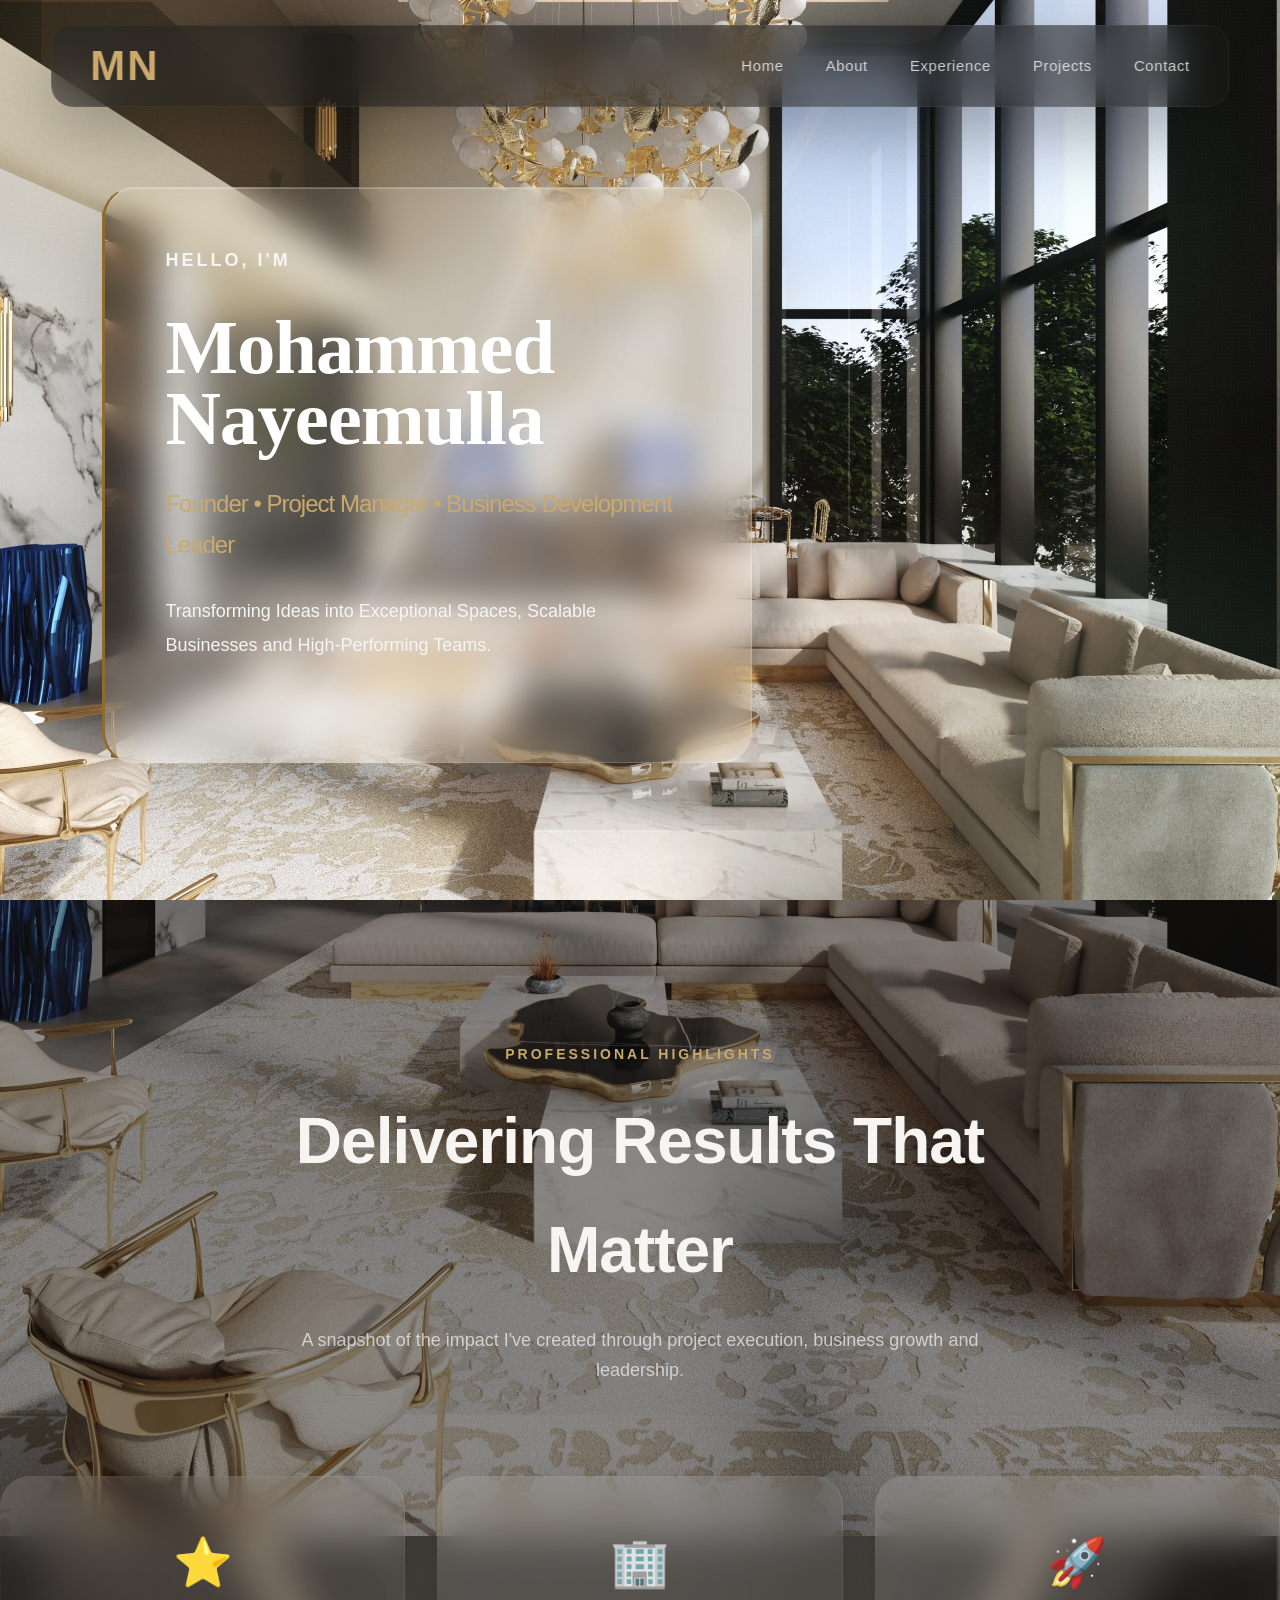
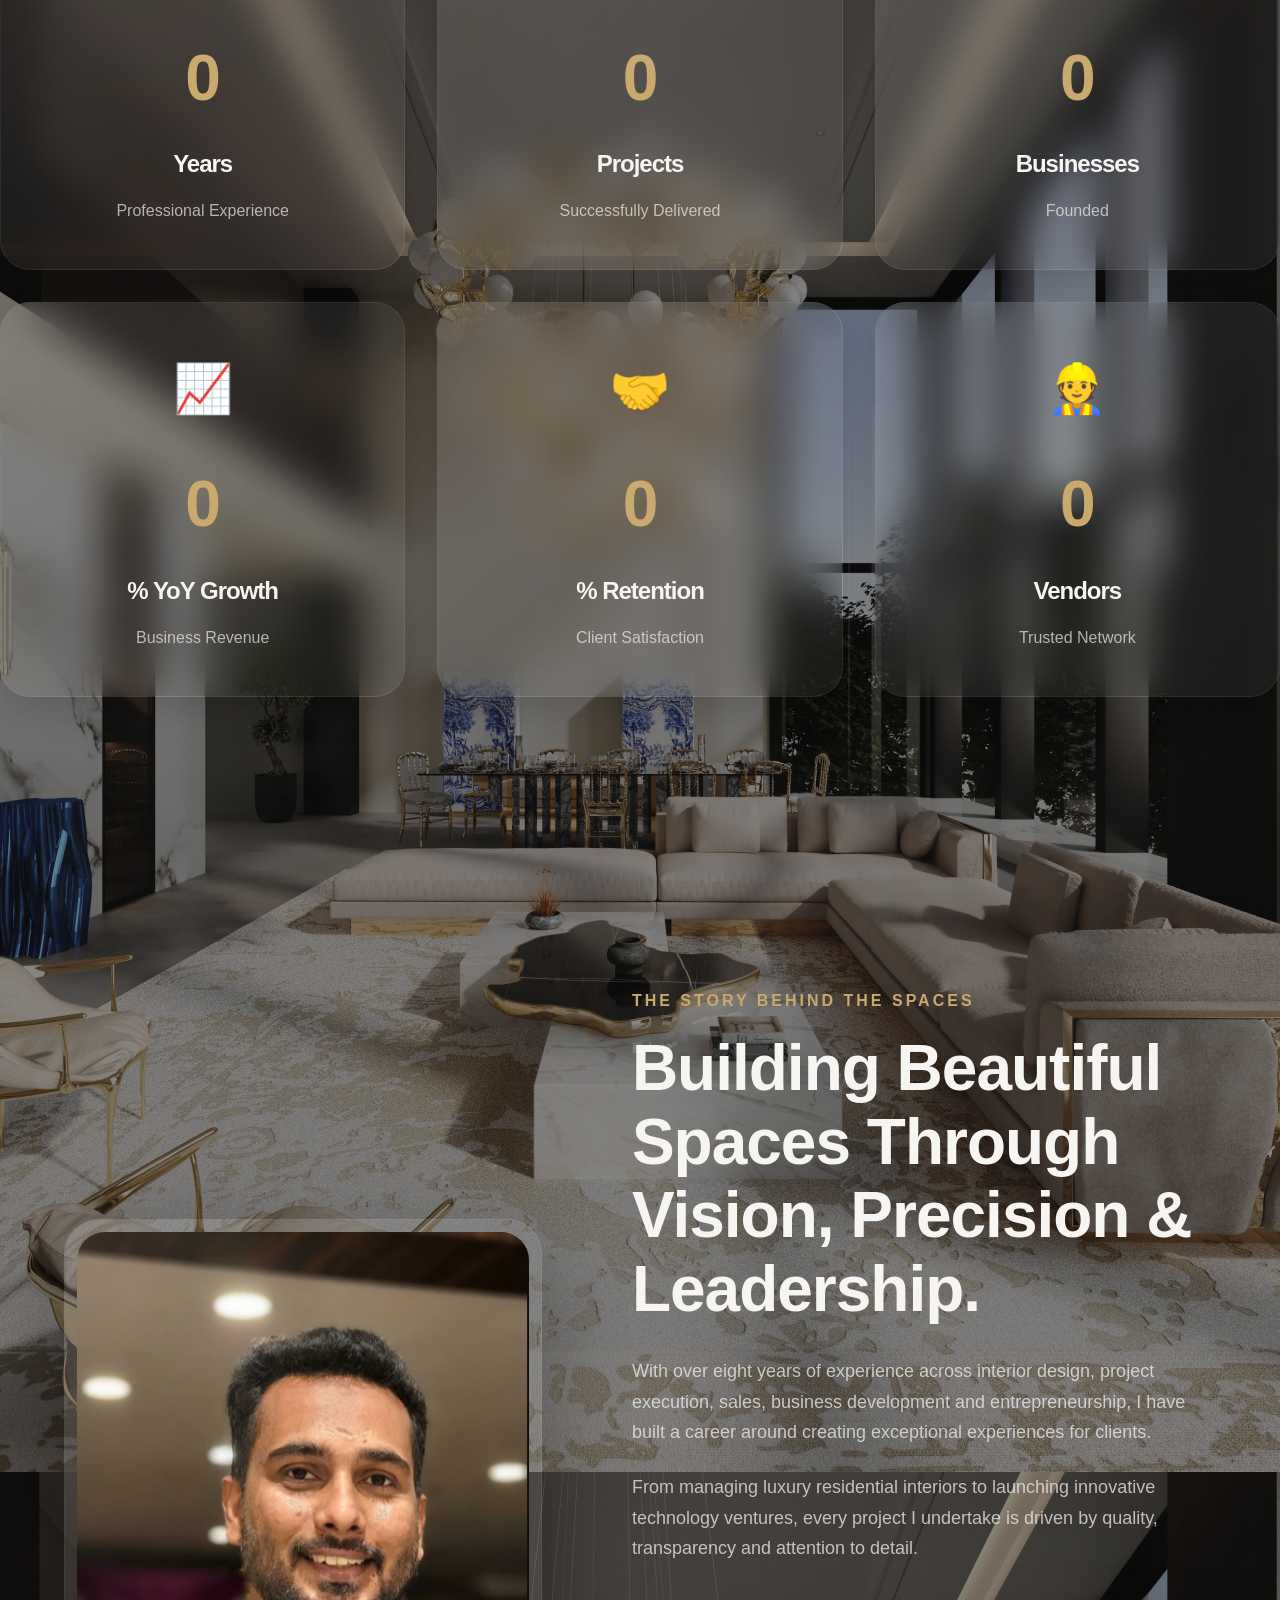
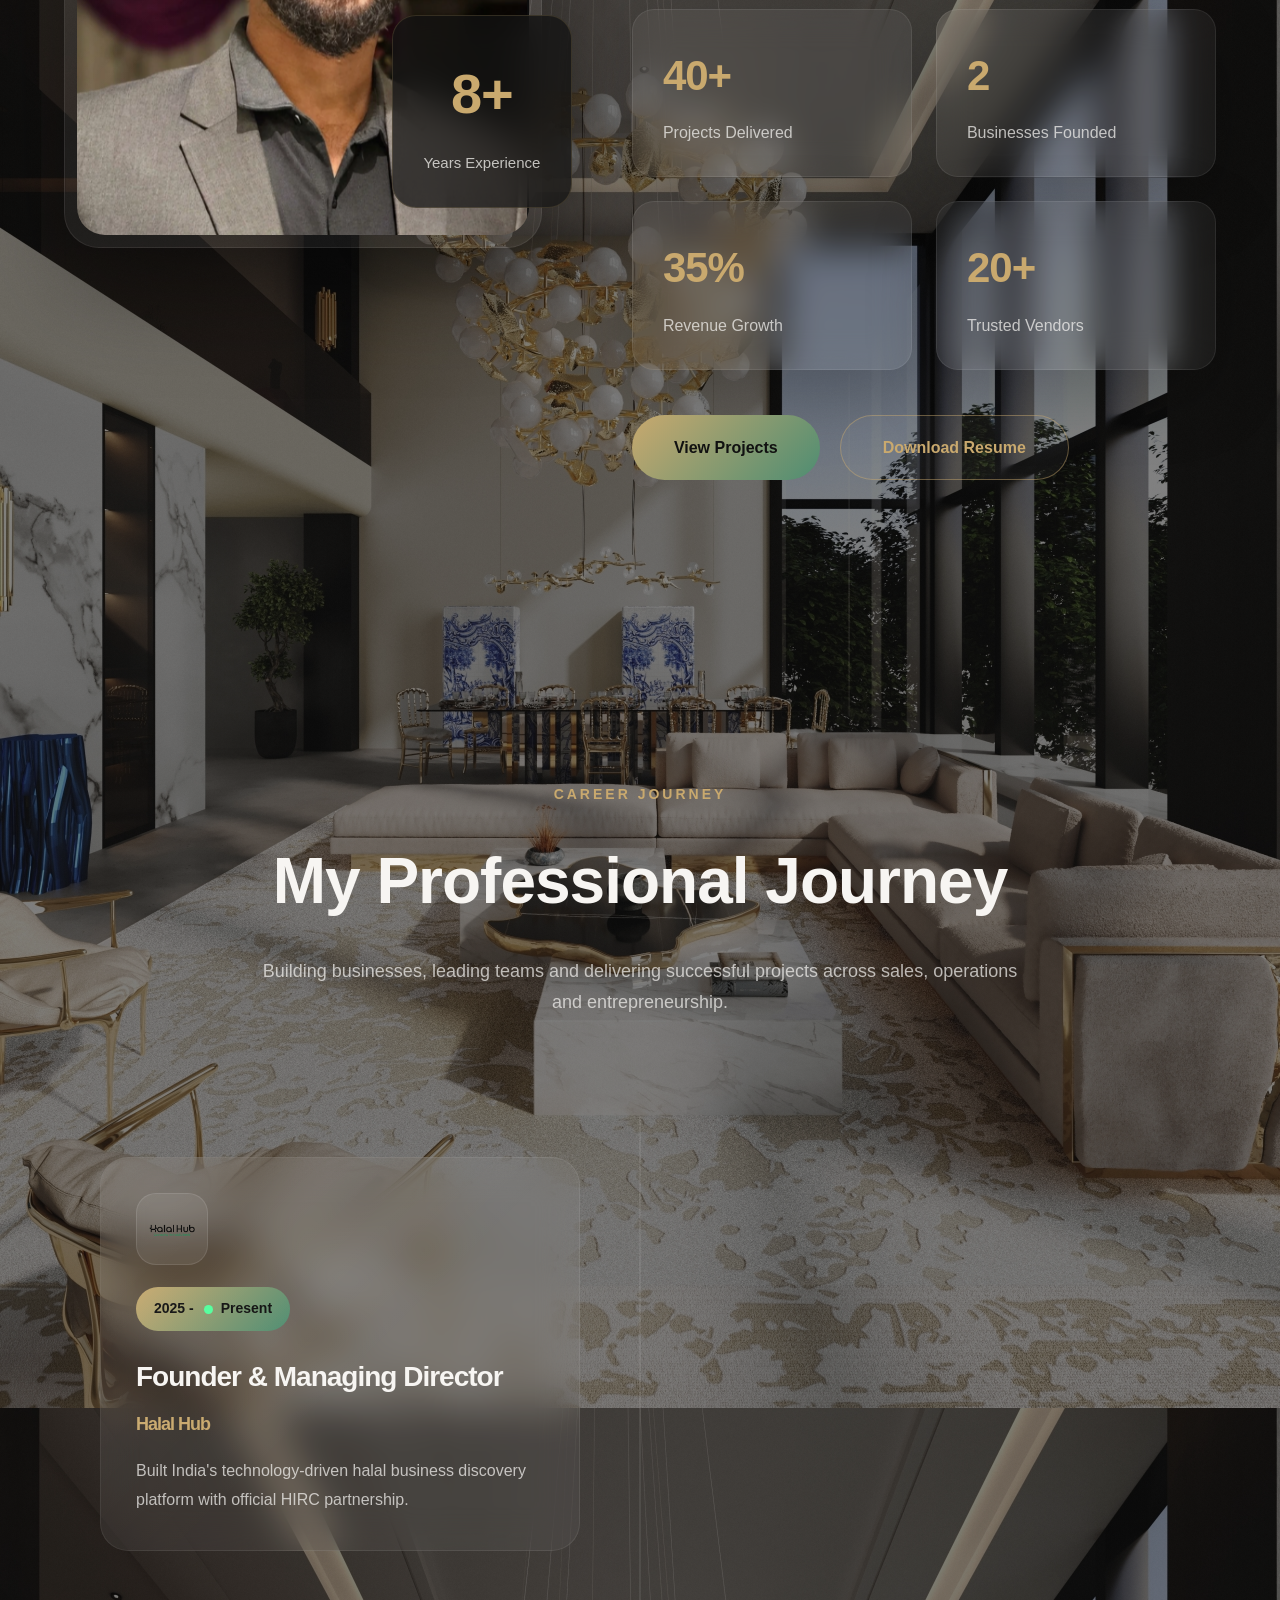
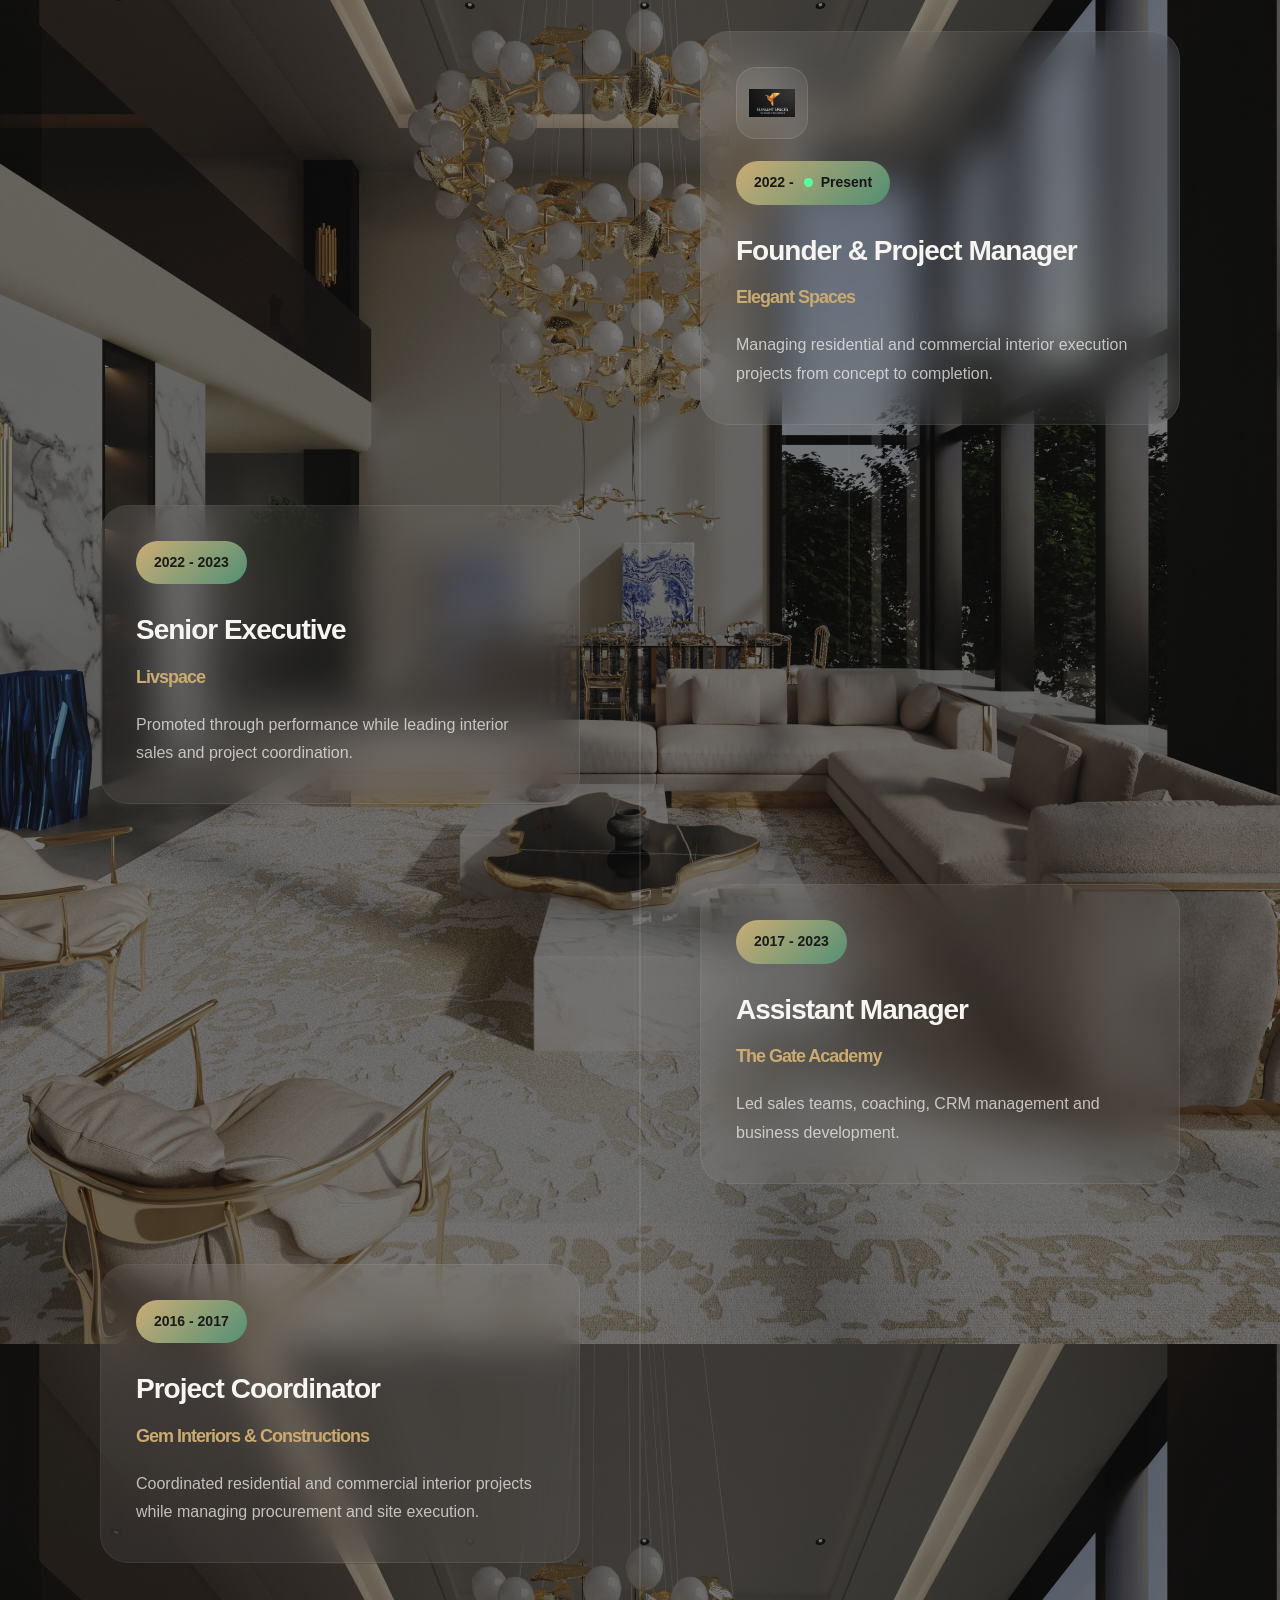
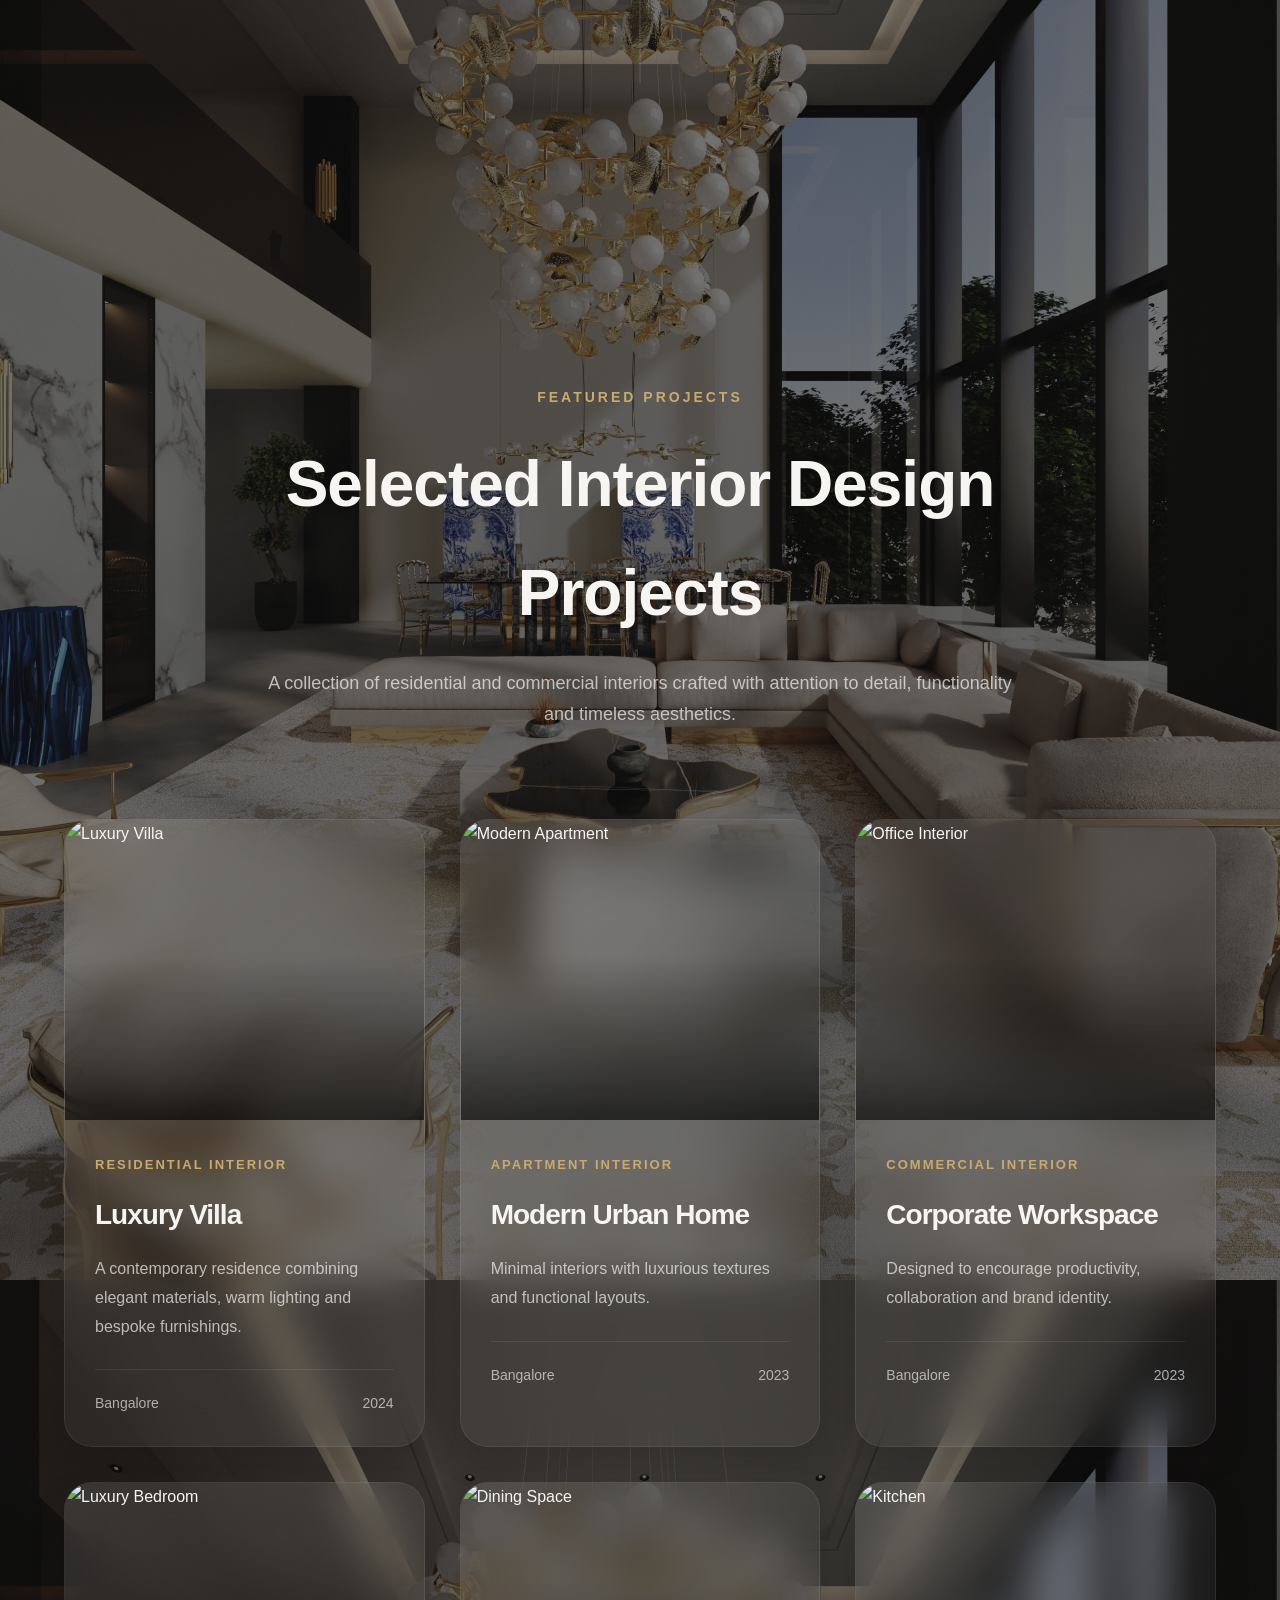
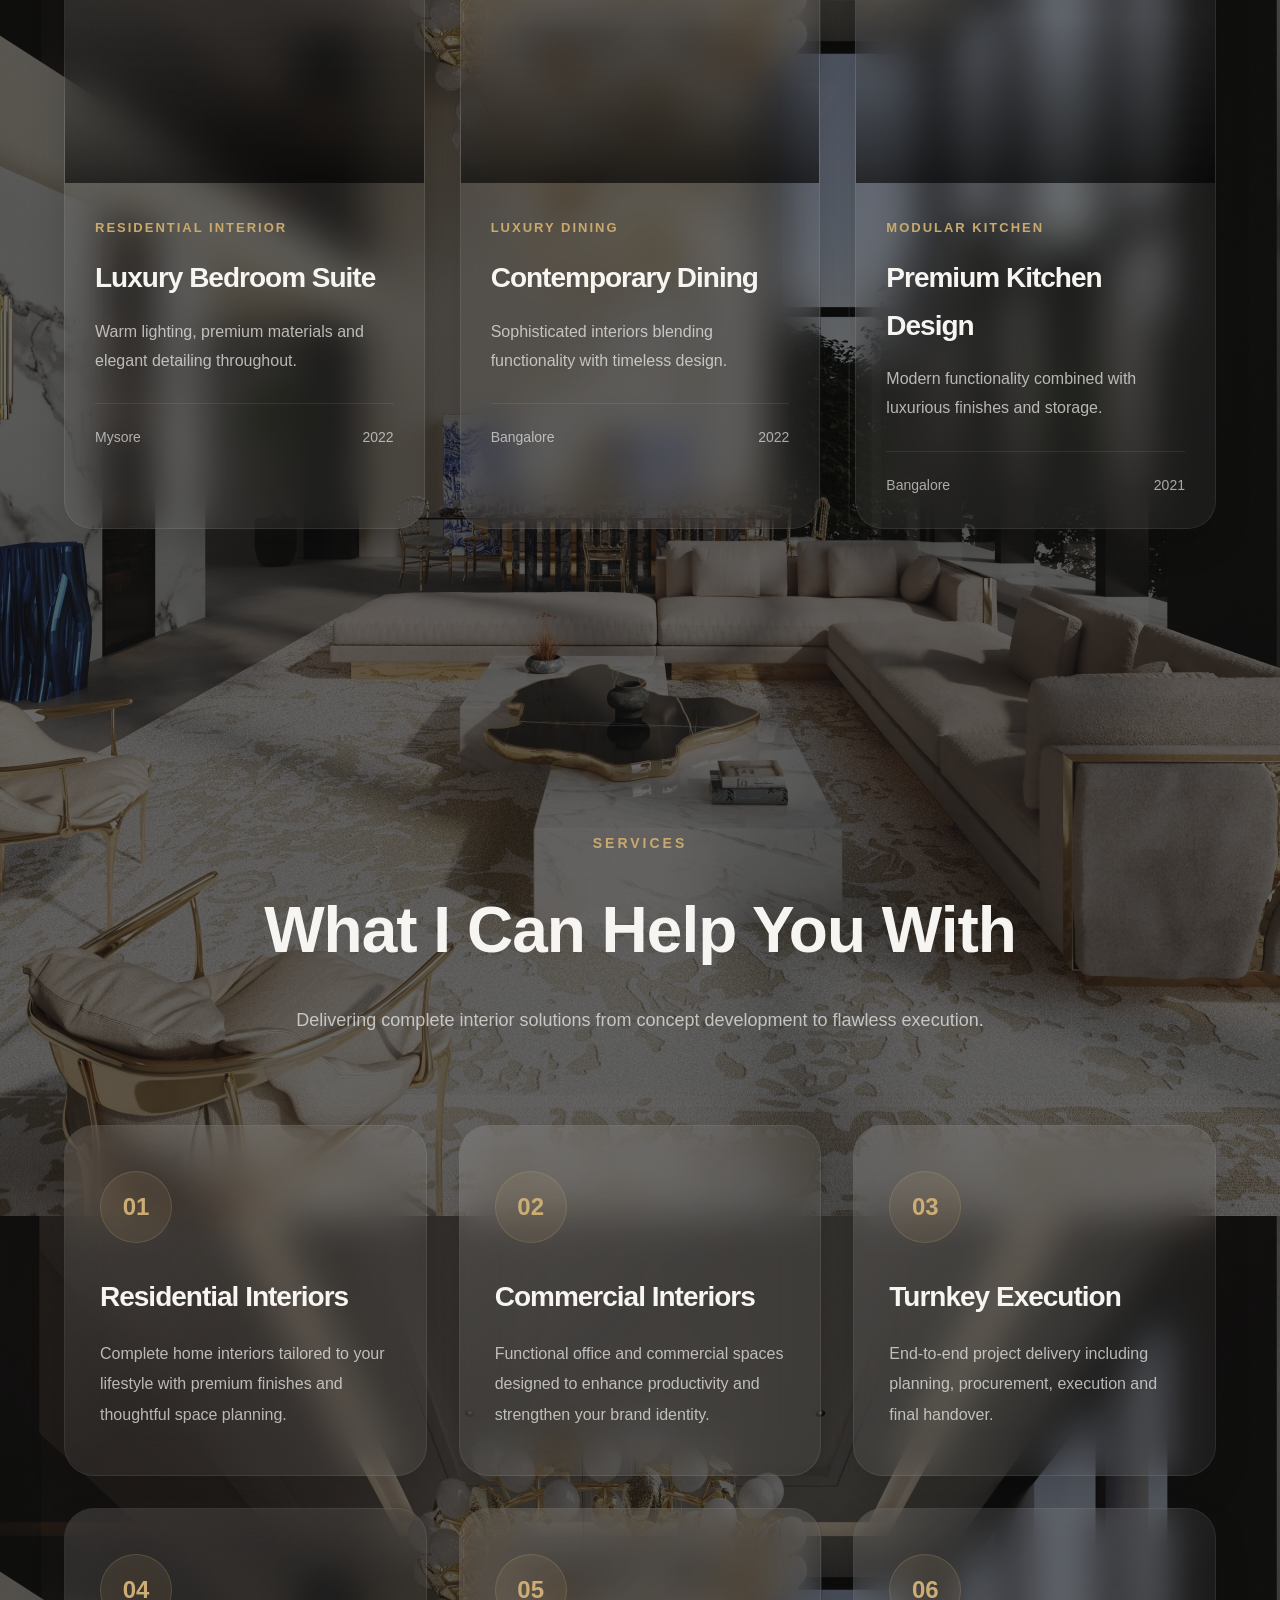
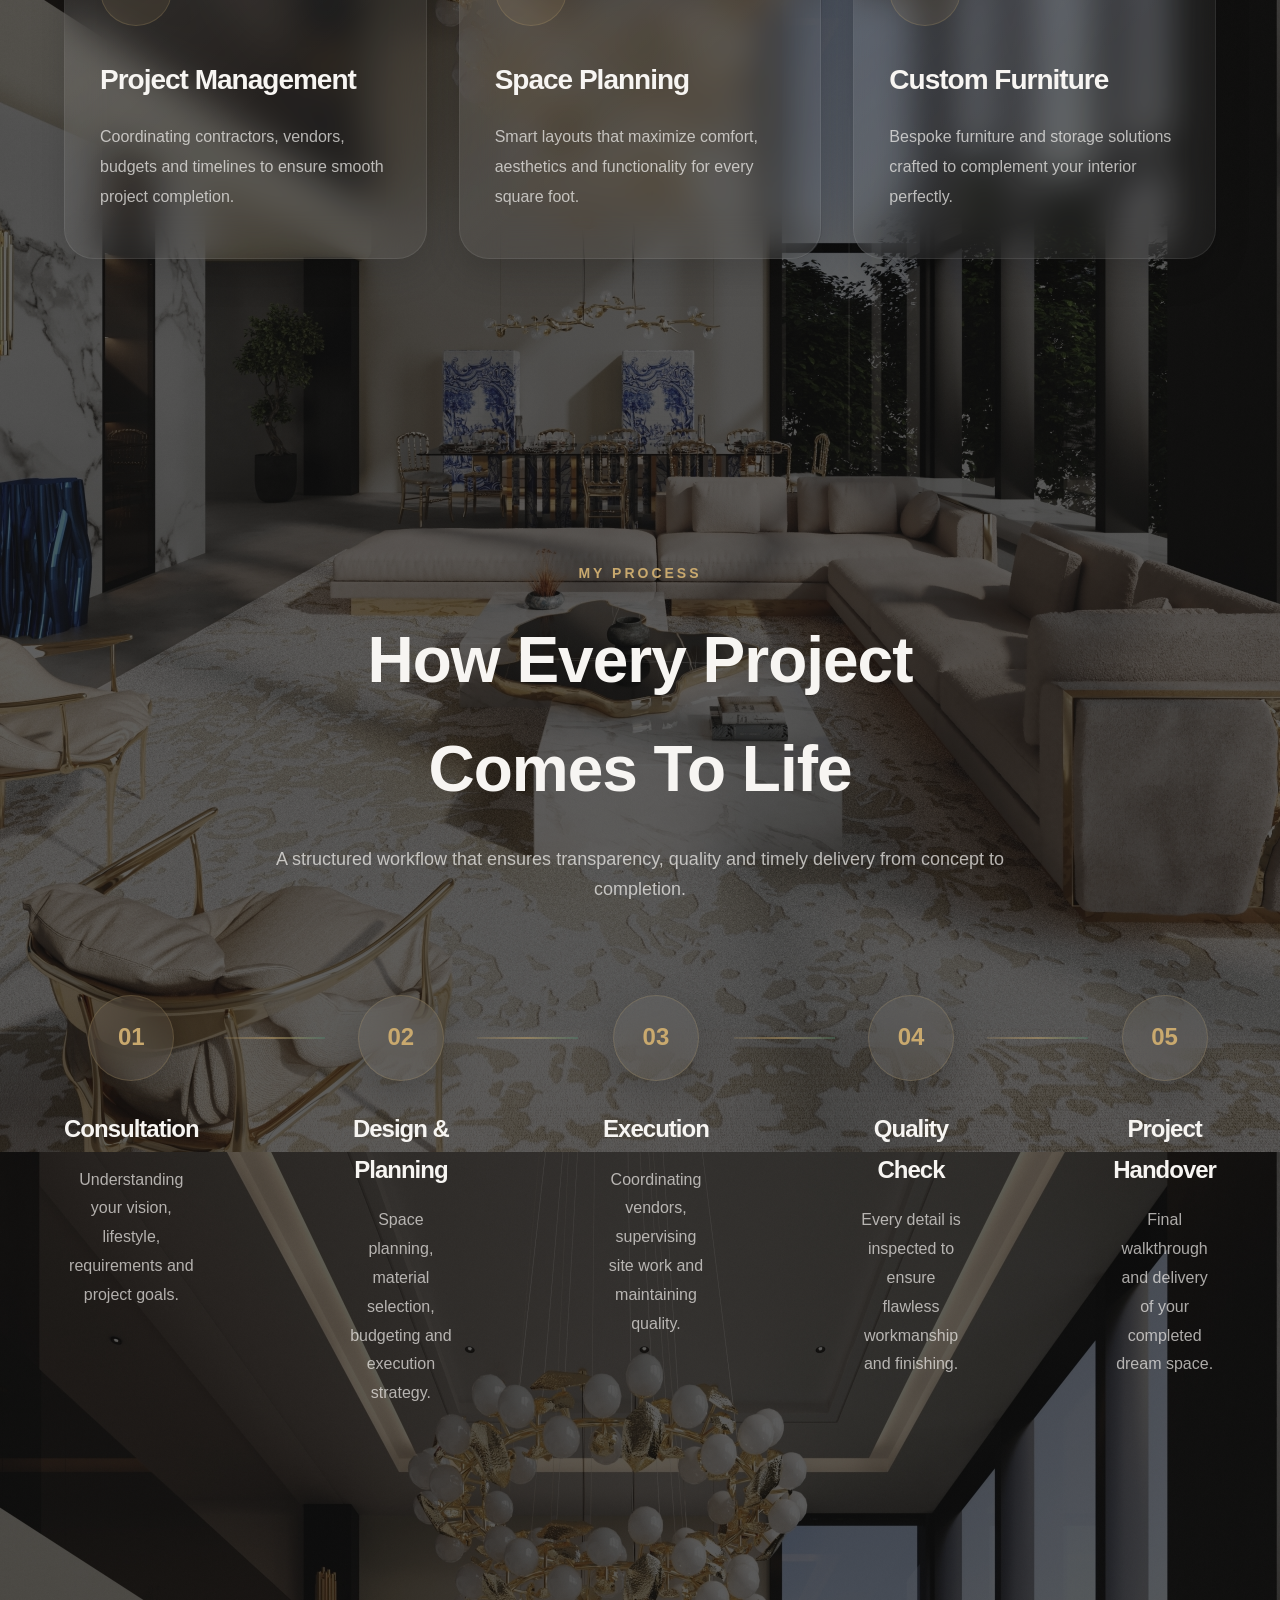
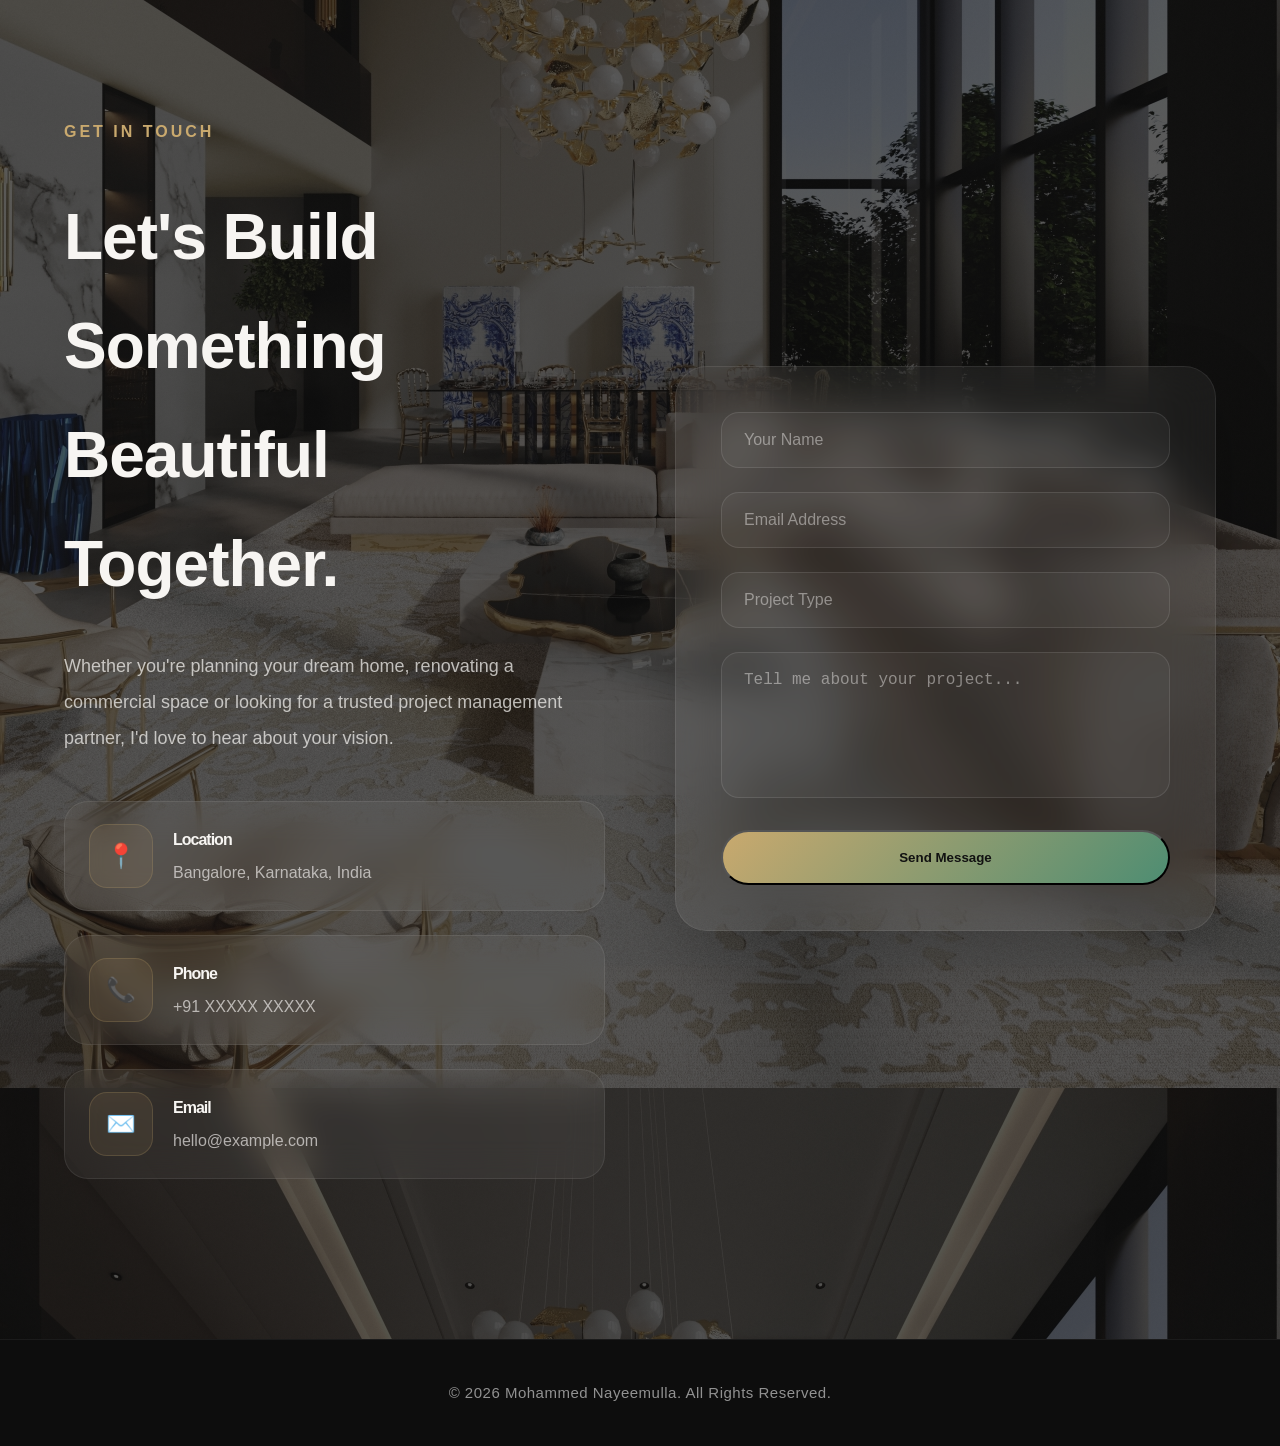
==== commit 3b5f1c34: "Updated stylesheets path" ====
--- a/golden.html
+++ b/golden.html
@@ -6,9 +6,9 @@
     <meta name="viewport" content="width=device-width, initial-scale=1.0">
     <title>Mohammed Nayeemulla | Portfolio</title>
 
-    <link rel="stylesheet" href="../css/style-gold.css">
-    <link rel="stylesheet" href="../css/animations.css">
-    <link rel="stylesheet" href="../css/responsive.css">
+    <link rel="stylesheet" href="css/style-gold.css">
+    <link rel="stylesheet" href="css/animations.css">
+    <link rel="stylesheet" href="css/responsive.css">
     <link rel="stylesheet" href="https://cdnjs.cloudflare.com/ajax/libs/font-awesome/6.7.2/css/all.min.css">
 </head>
 
@@ -1219,9 +1219,9 @@
 <script src="https://cdn.jsdelivr.net/npm/vanilla-tilt@1.8.1/dist/vanilla-tilt.min.js"></script>
 
 <!-- Existing JS -->
-<script src="../js/main.js"></script>
-<script src="../js/animations.js"></script>
-<script src="../js/timeline.js"></script>
+<script src="js/main.js"></script>
+<script src="js/animations.js"></script>
+<script src="js/timeline.js"></script>
 
 </body>
 
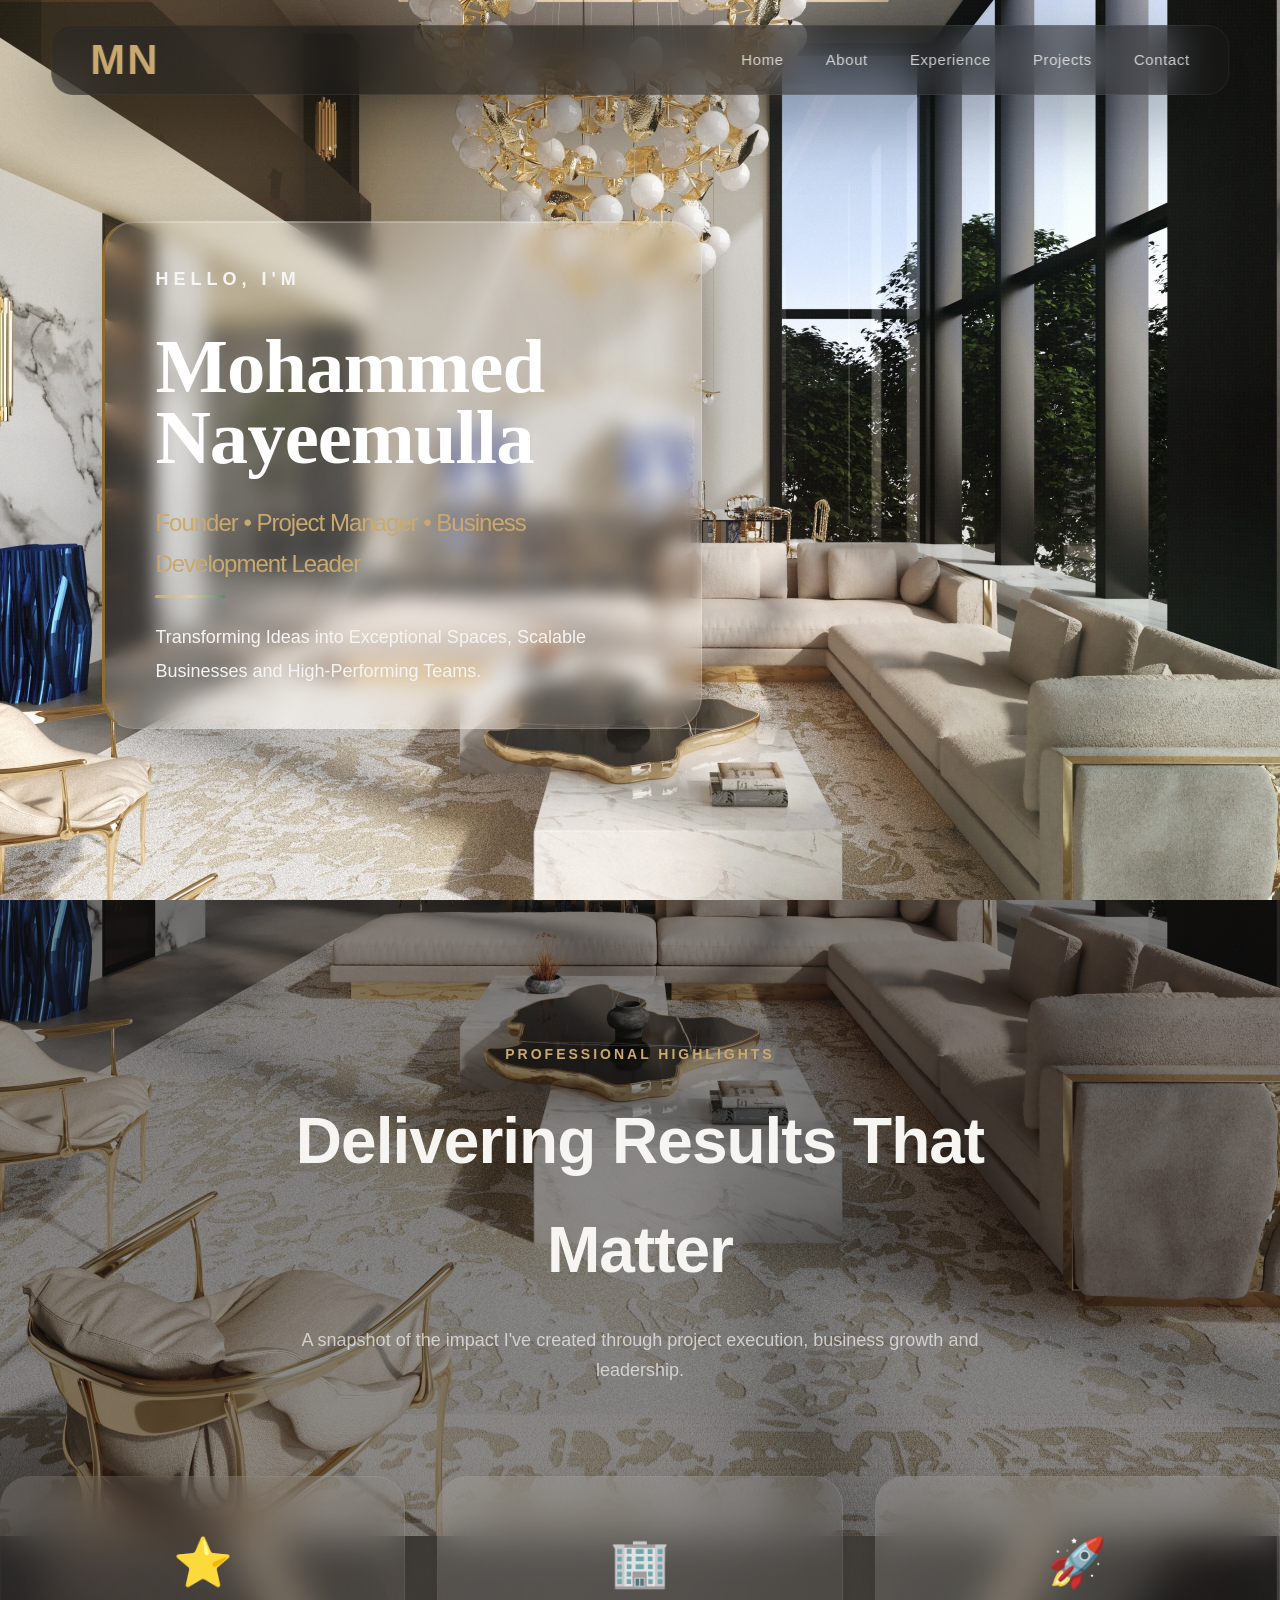
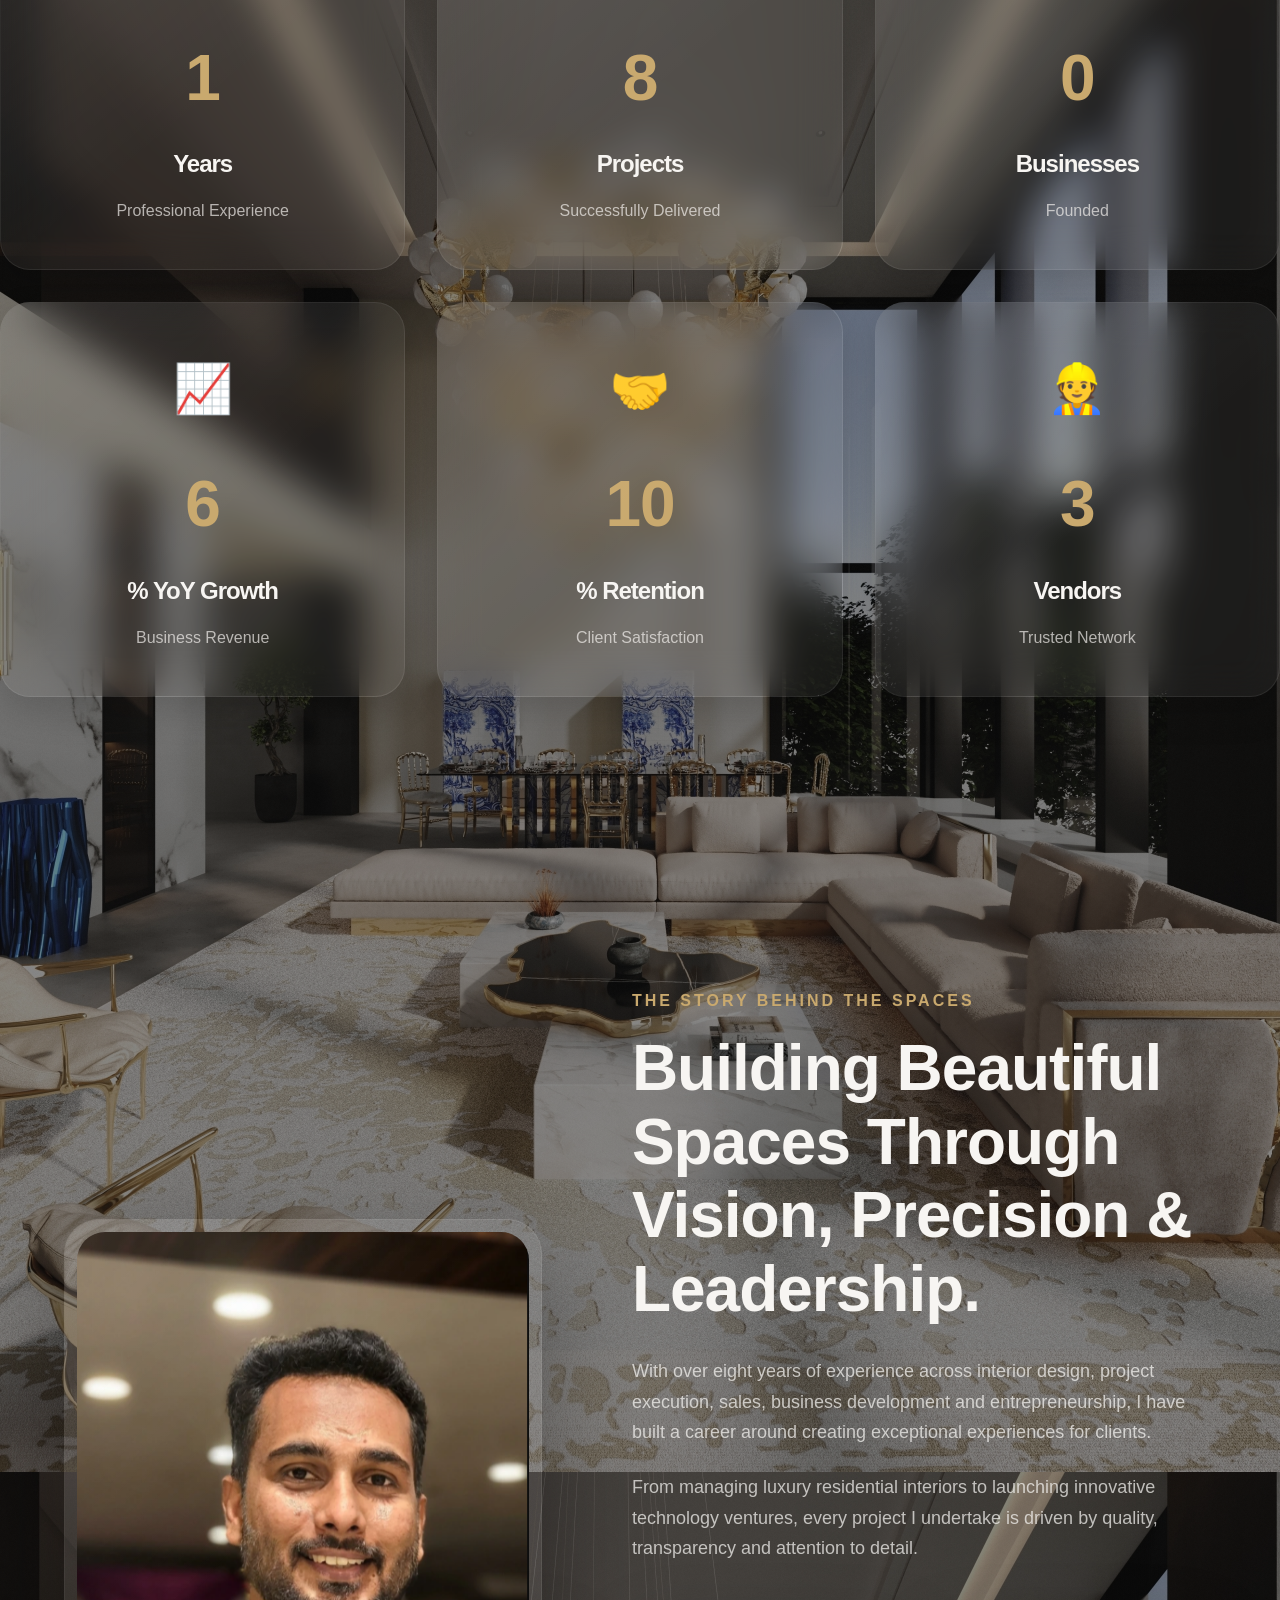
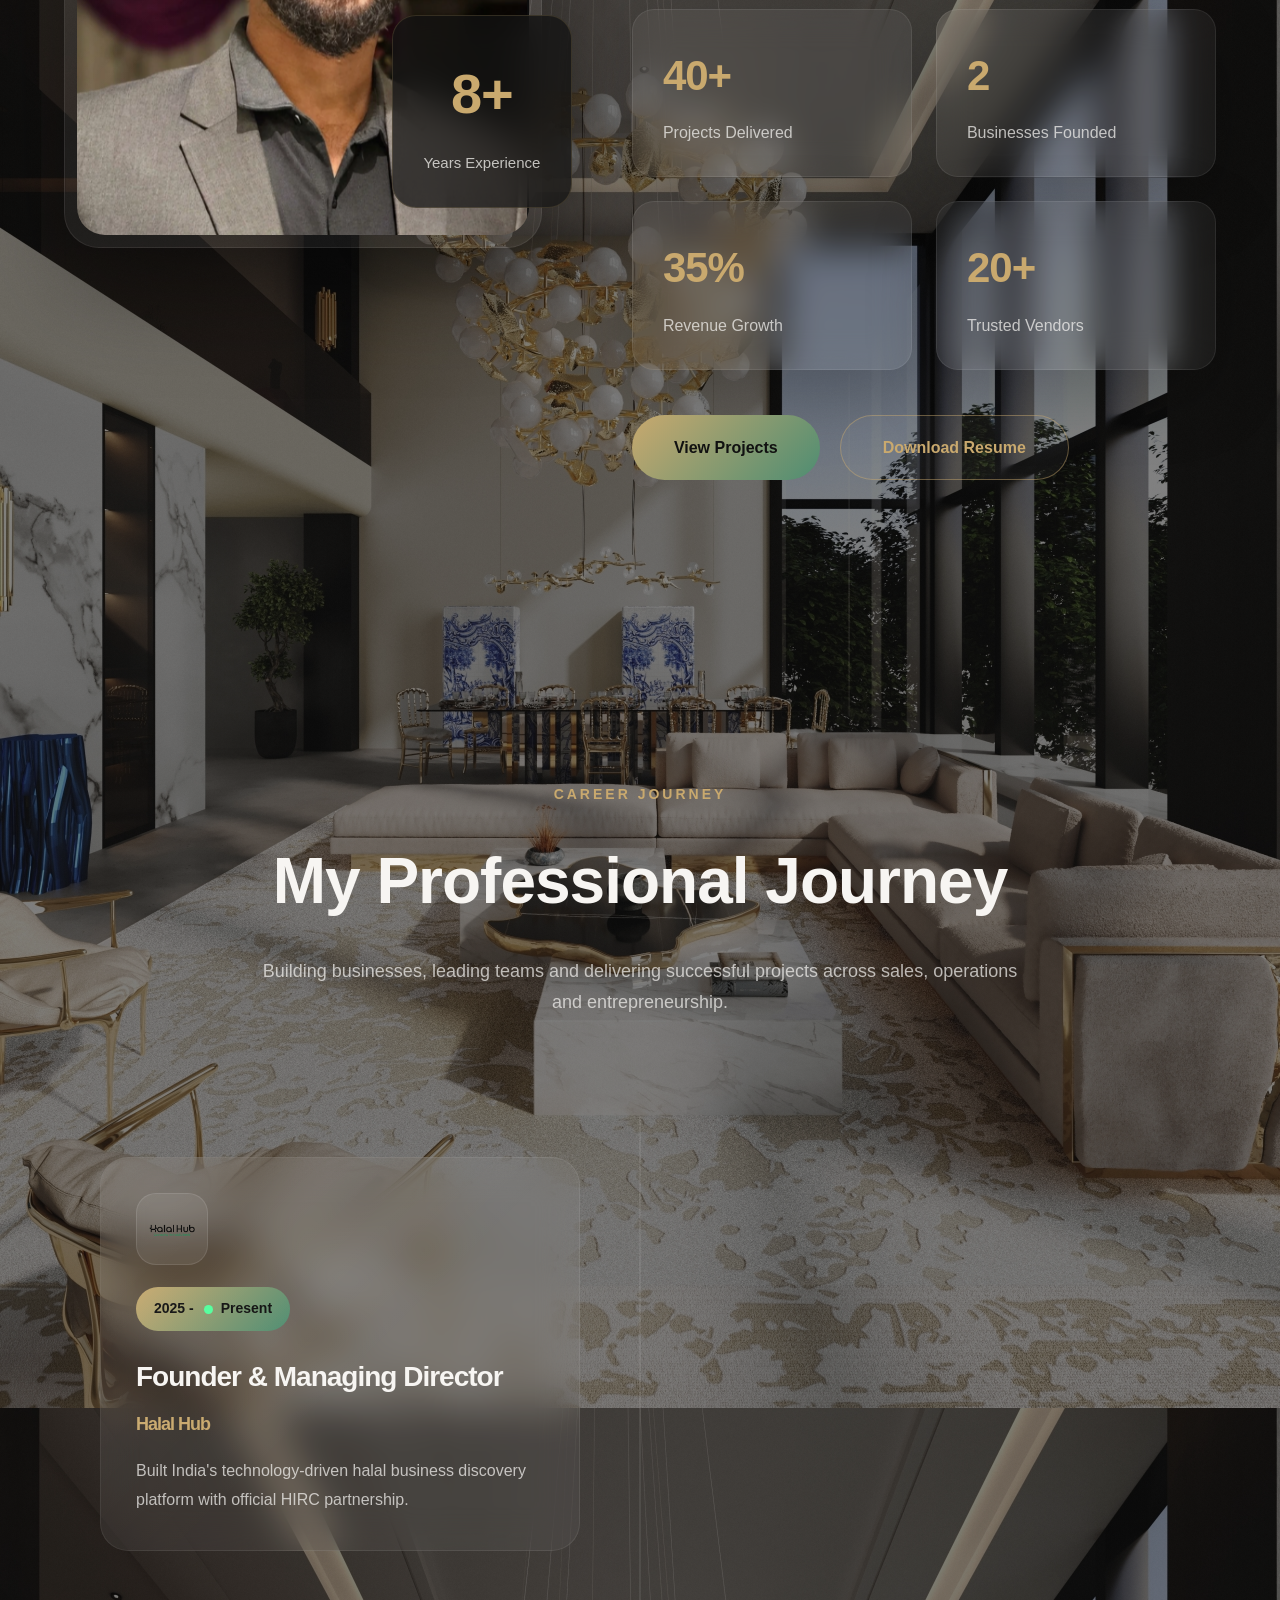
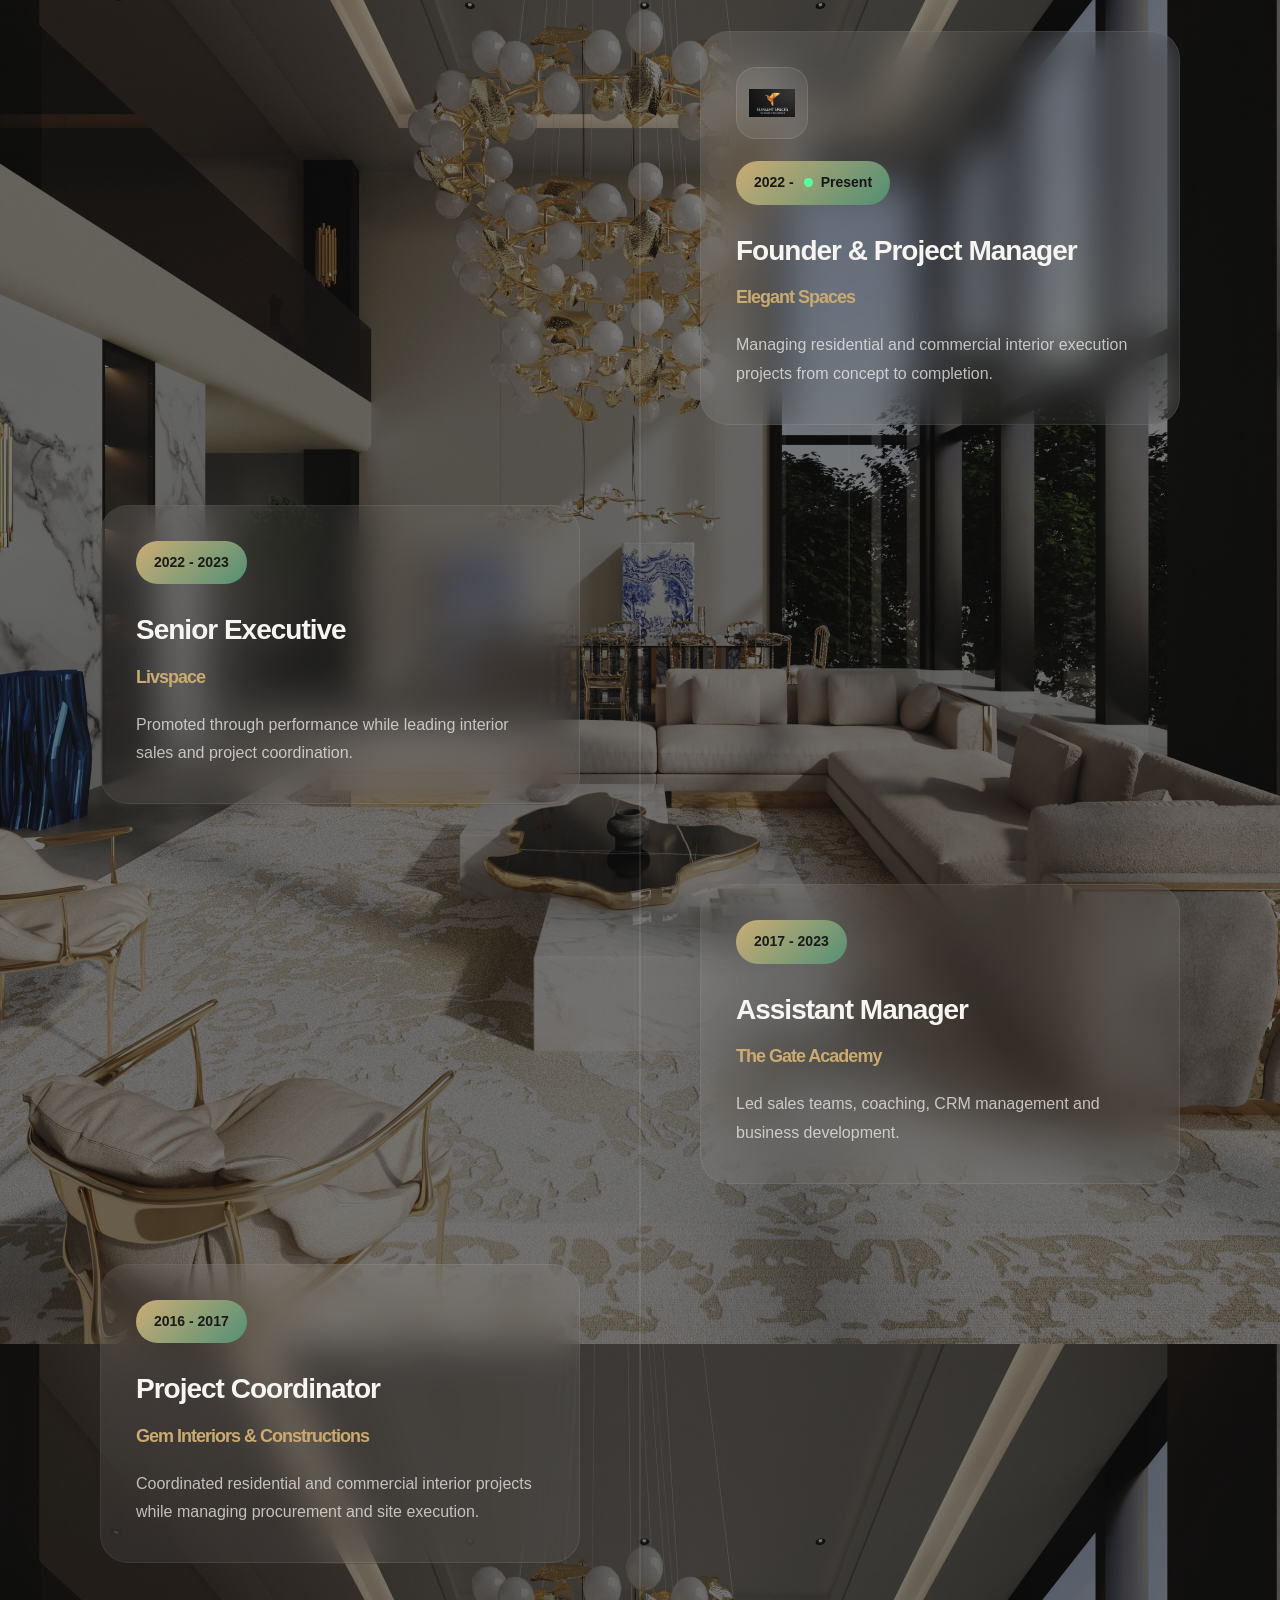
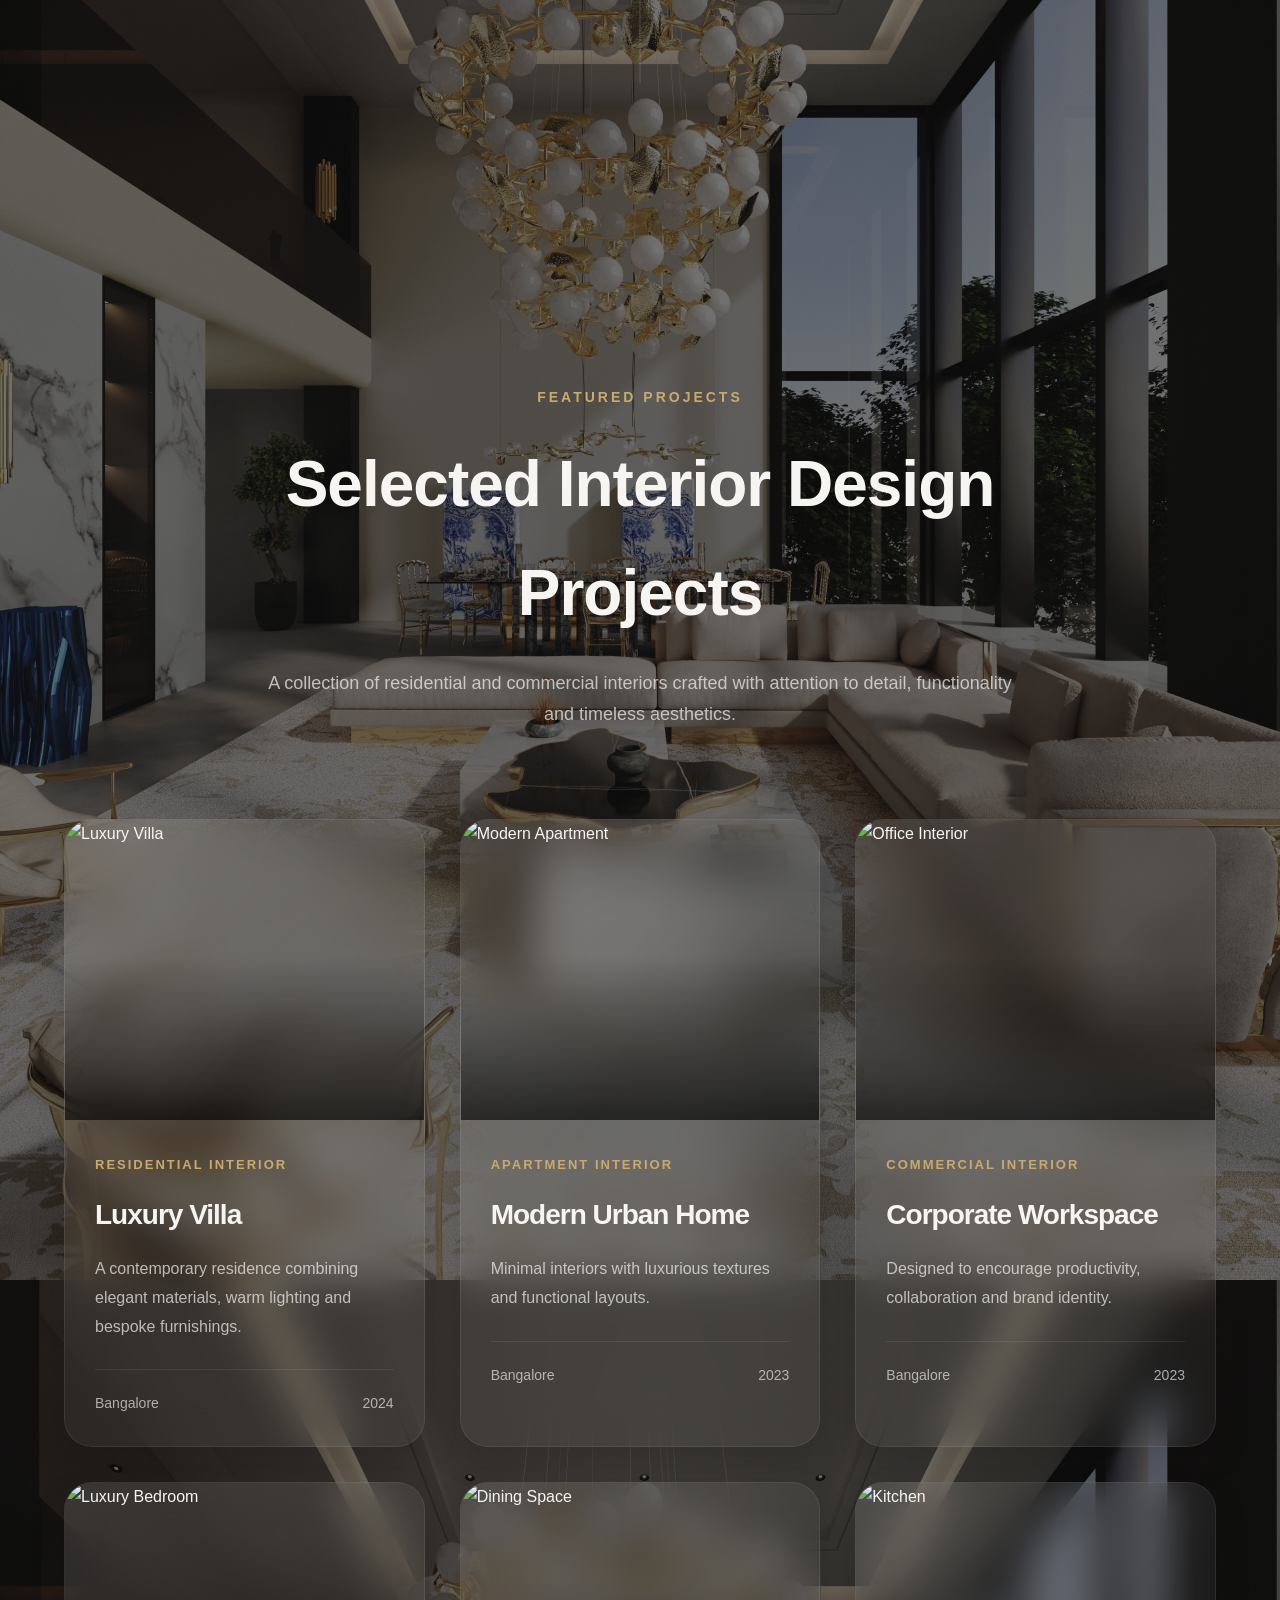
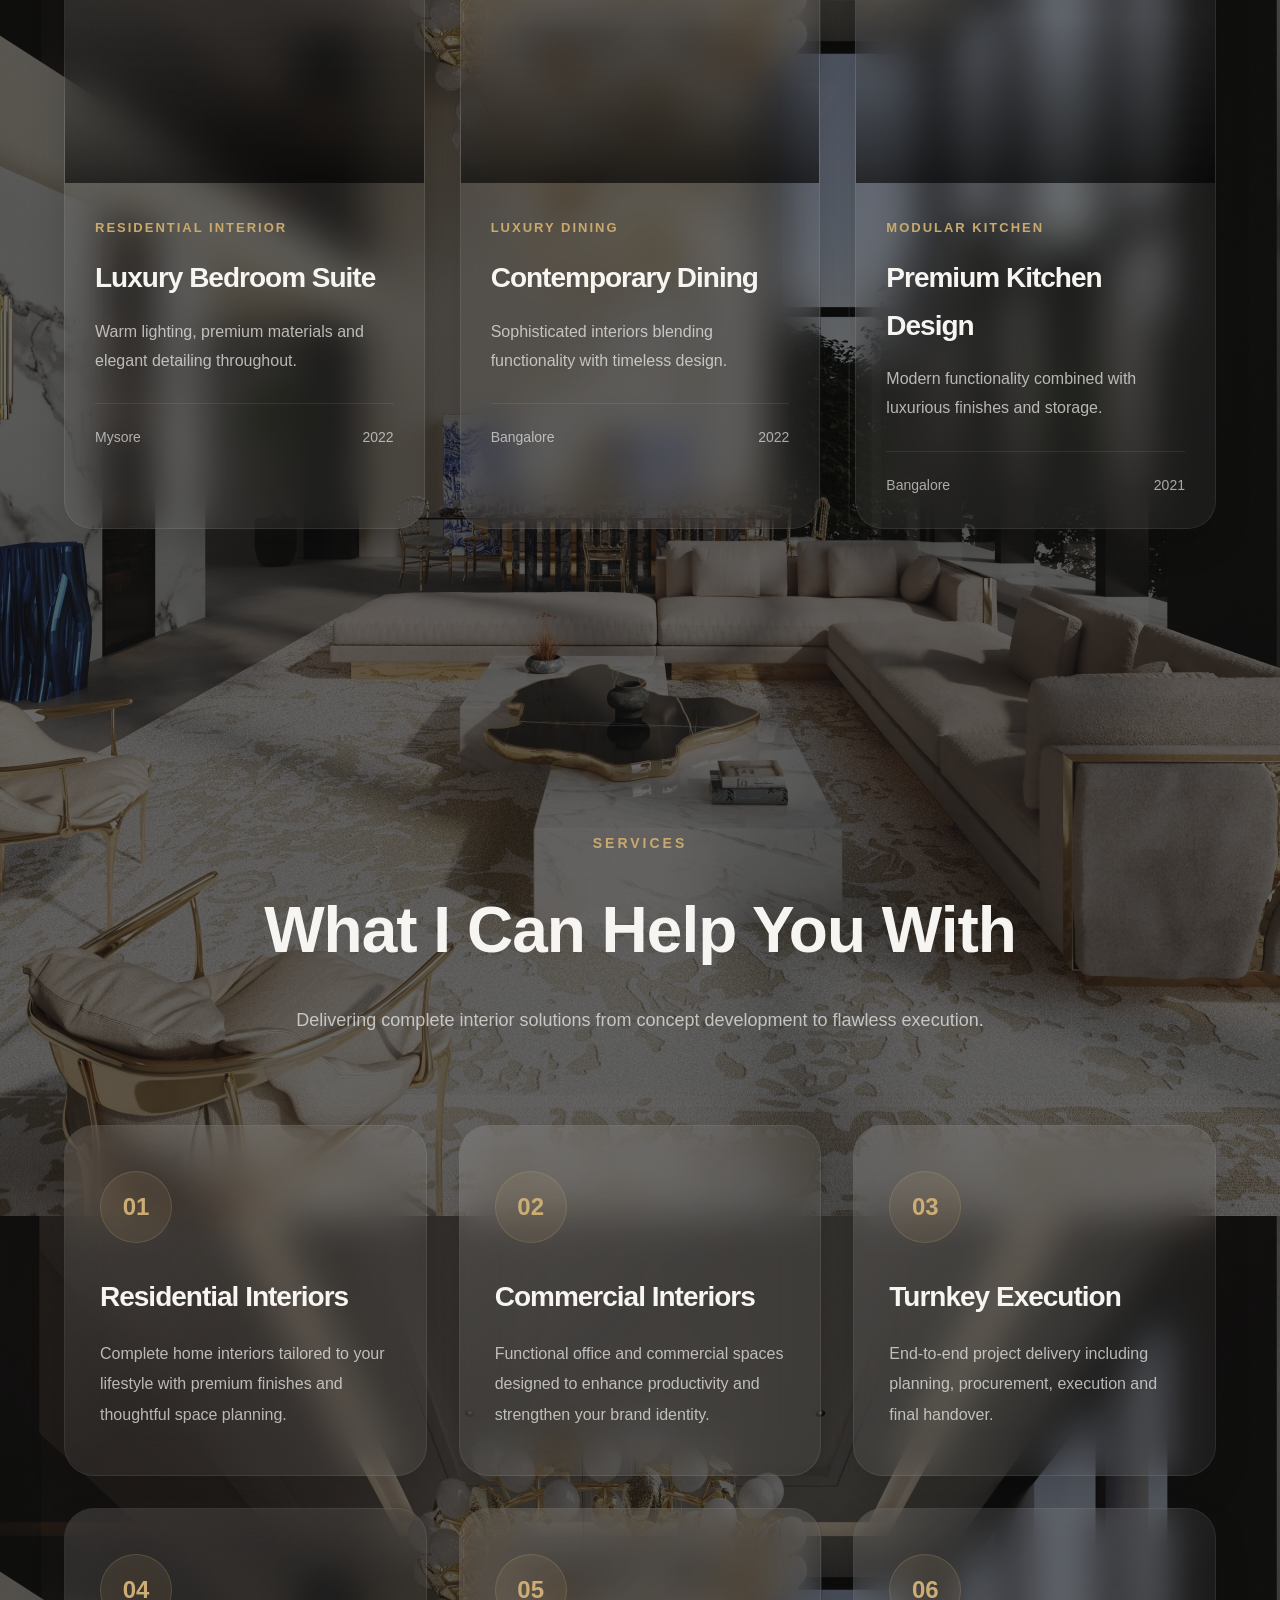
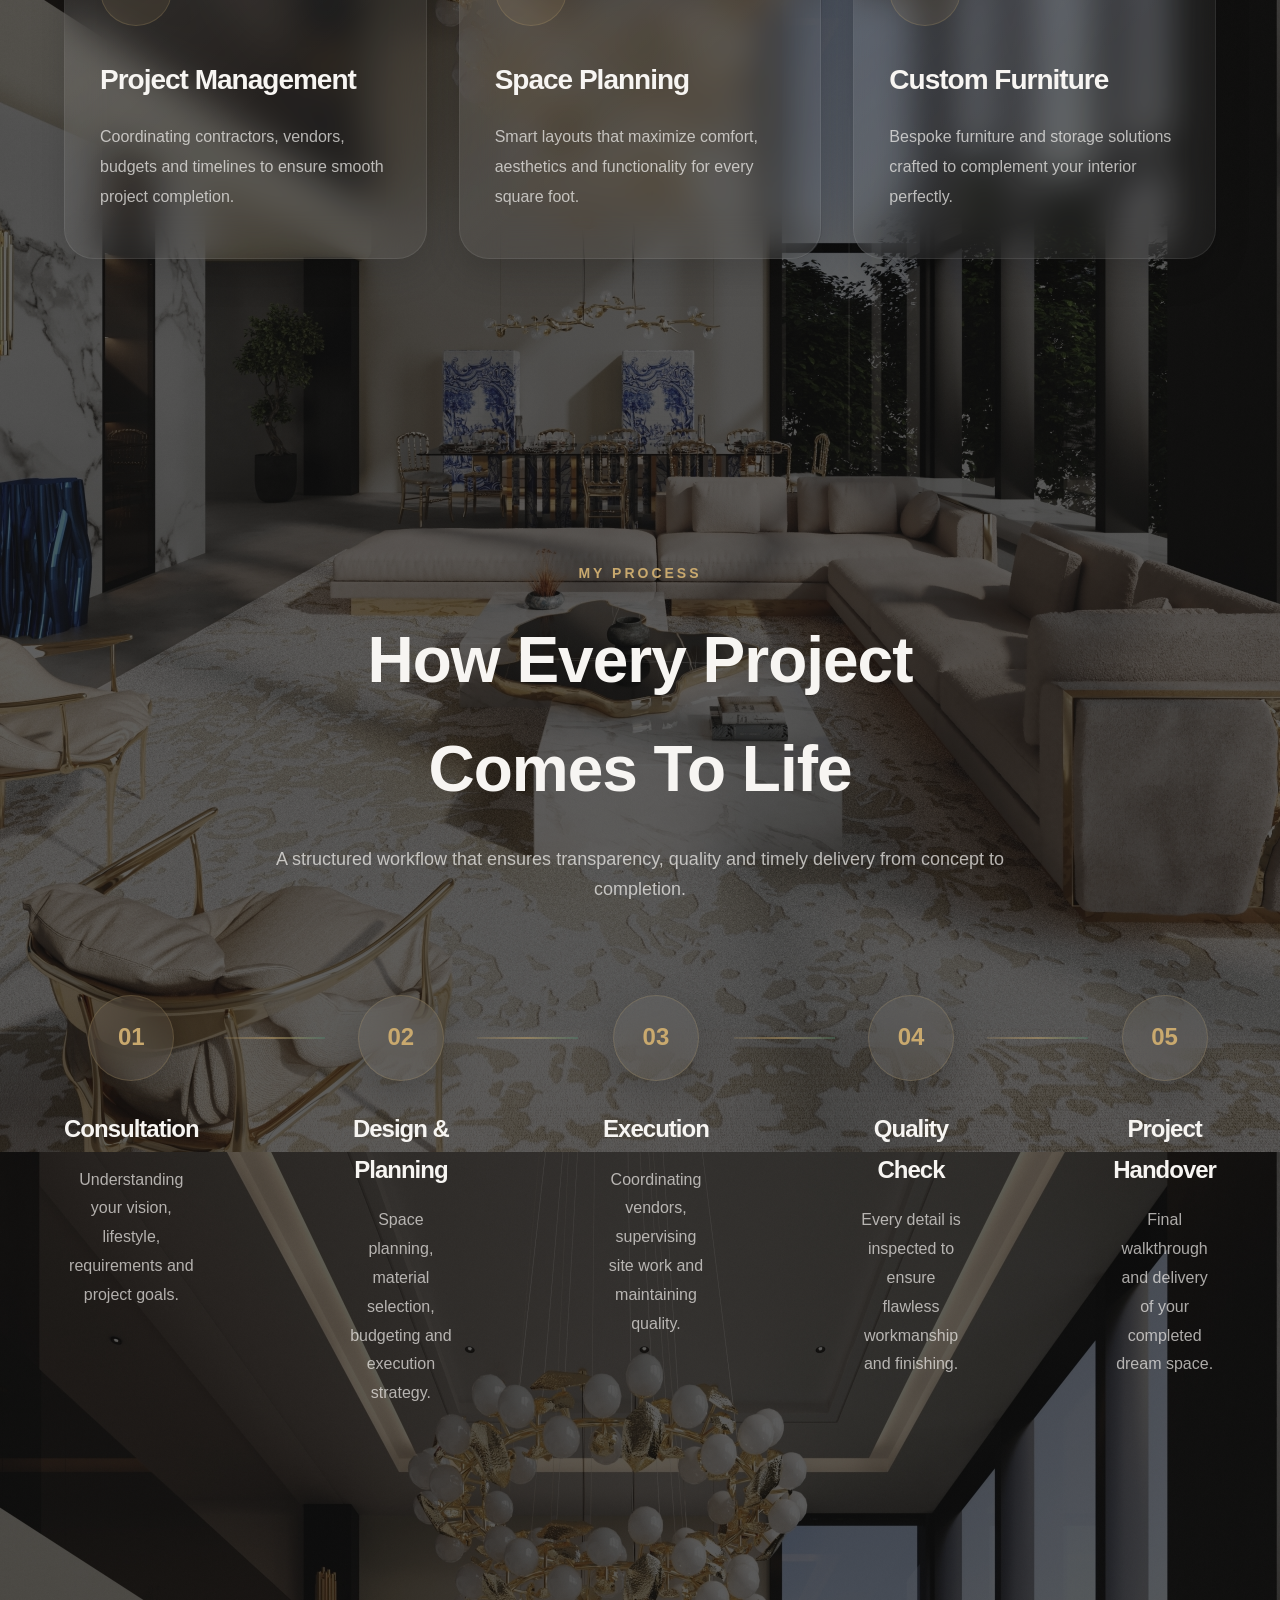
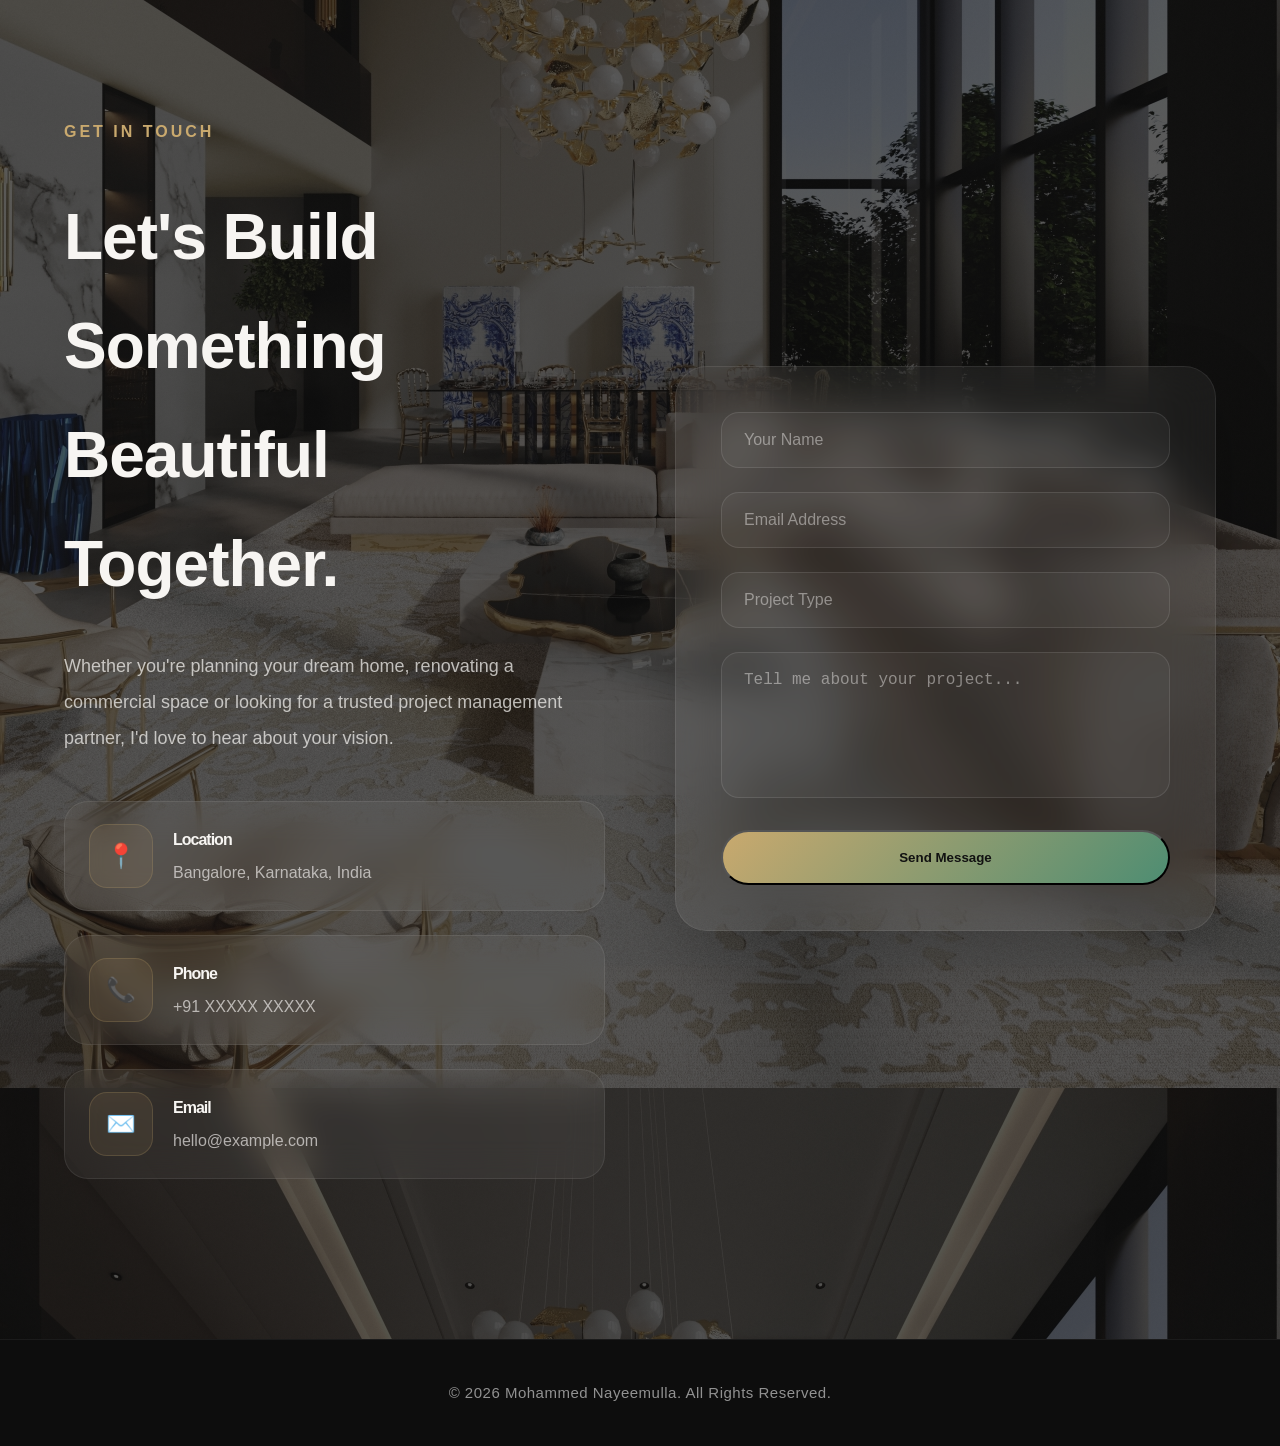
==== commit 276b24a5: "added styles" ====
--- a/golden.html
+++ b/golden.html
@@ -70,6 +70,8 @@
                 Founder • Project Manager • Business Development Leader
             </h2>
 
+            <div class="divider reveal delay-3"></div>
+
             <p class="tagline reveal delay-4">
                 Transforming Ideas into Exceptional Spaces,
                 Scalable Businesses and High-Performing Teams.
--- a/css/style-gold.css
+++ b/css/style-gold.css
@@ -436,7 +436,7 @@
 
     width:min(92%,1350px);
 
-    height:82px;
+    height:70px;
 
     display:flex;
     justify-content:space-between;
@@ -726,7 +726,7 @@
 
     font-weight:600;
 
-    letter-spacing:3px;
+    letter-spacing:5px;
 
     text-transform:uppercase;
 
@@ -746,13 +746,29 @@
 
 .hero-content h2{
 
-    font-size:28px;
+    font-size:24px;
 
     font-weight:400;
 
     color:var(--gold);
 
-    margin-bottom:30px;
+    line-height:1.7;
+
+    margin-bottom:10px;
+
+}
+
+.divider{
+
+    width:70px;
+
+    height:3px;
+
+    background:linear-gradient(90deg, var(--gold), var(--gold-light), var(--emerald));
+
+    border-radius:20px;
+
+    margin-bottom:22px;
 
 }
 
@@ -763,8 +779,6 @@
     font-size:20px;
 
     color:rgba(247,245,242,.70);
-
-    margin-bottom:45px;
 
     line-height:1.9;
 
@@ -3017,17 +3031,17 @@
 
     z-index:20;
 
-    width:650px;
-
-    padding:55px 60px;
+    width:min(600px);
+
+    padding:40px 50px;
 
     border-radius:32px;
 
     background:rgba(255,255,255,.08);
 
-    backdrop-filter:blur(18px) saturate(120%);
-
-    -webkit-backdrop-filter:blur(18px) saturate(120%);
+    backdrop-filter:blur(10px);
+
+    -webkit-backdrop-filter:blur(10px);
 
     border:1px solid rgba(255,255,255,.18);
 
@@ -3039,6 +3053,14 @@
 
     border-left:3px solid var(--gold-dark );
 
+    display:flex;
+    flex-direction:column;
+    justify-content:center;
+    gap:0;
+
+    min-height:unset;
+
+    height:auto;
 }
 
 
@@ -3123,17 +3145,6 @@
 
 }
 
-.hero-content h2{
-
-    font-size:24px;
-
-    line-height:1.7;
-
-    color:var(--gold);
-
-    margin-bottom:28px;
-
-}
 
 .hero-content p{
 
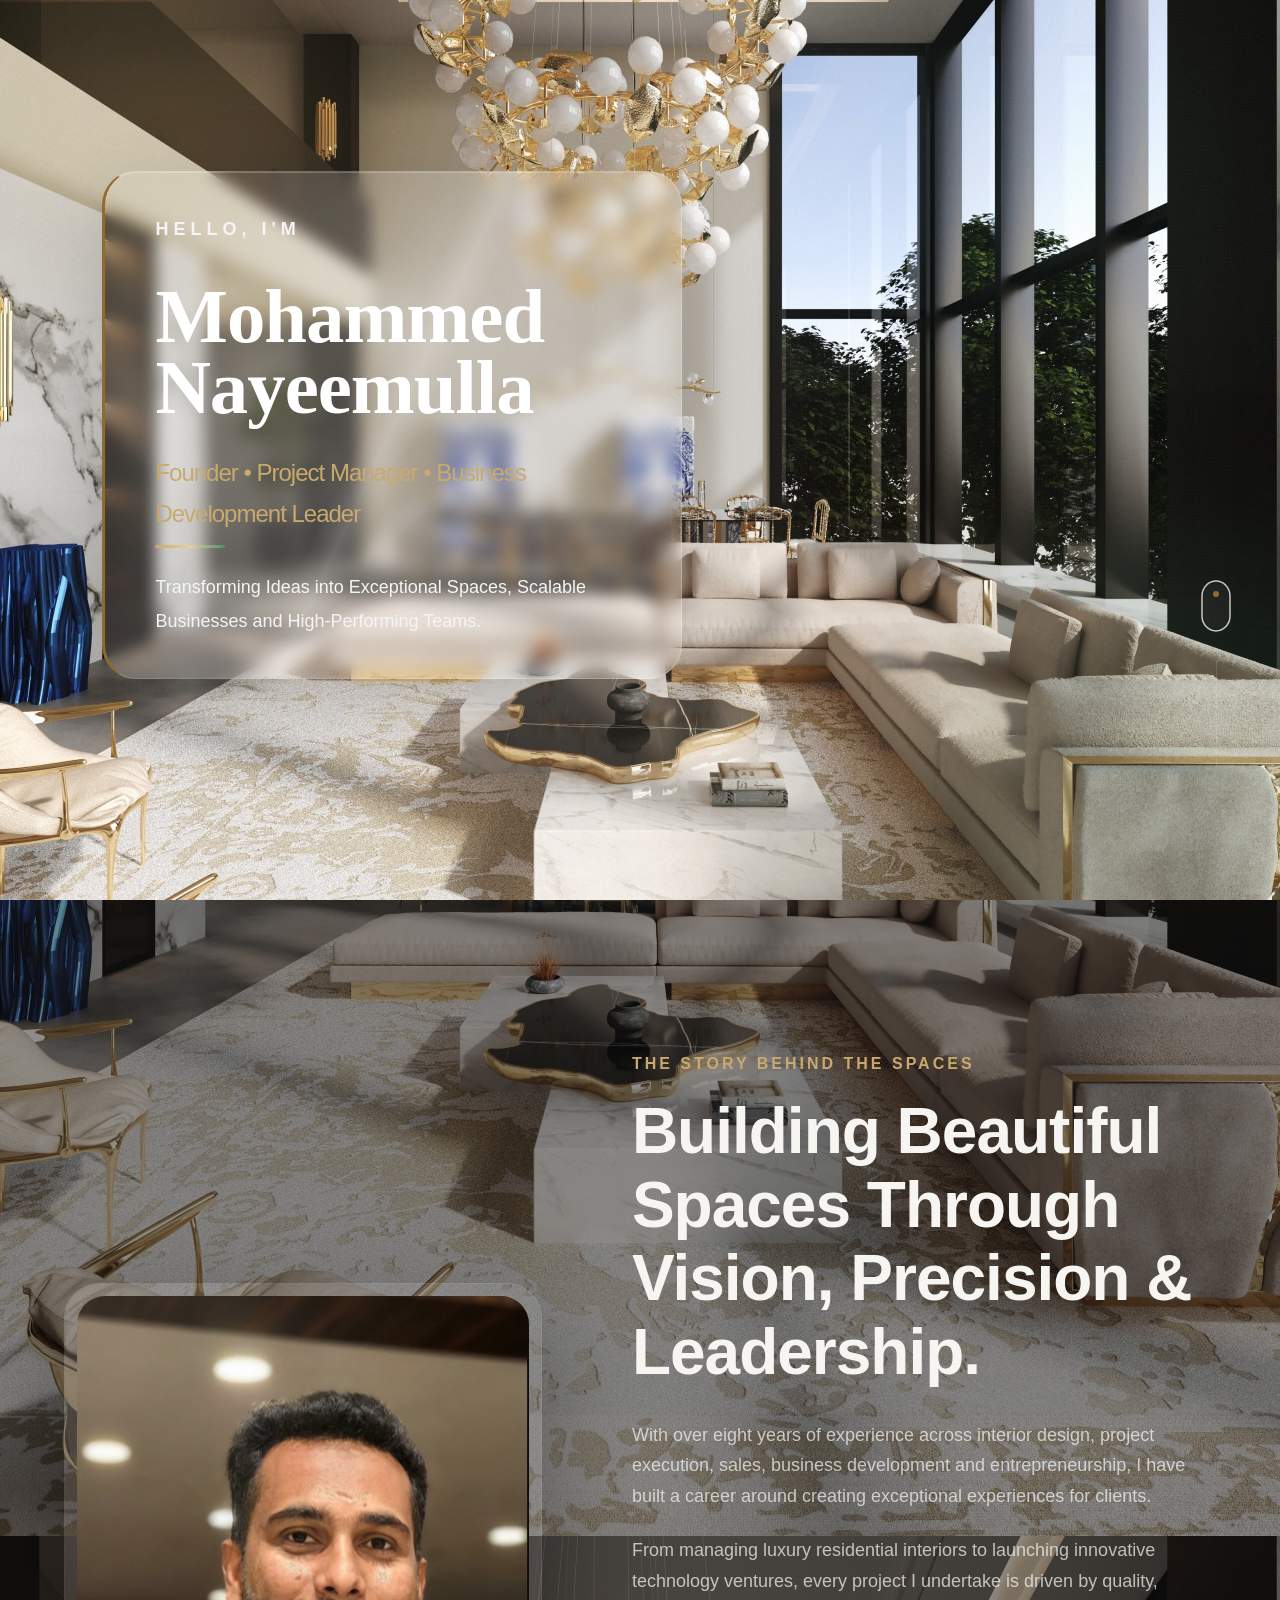
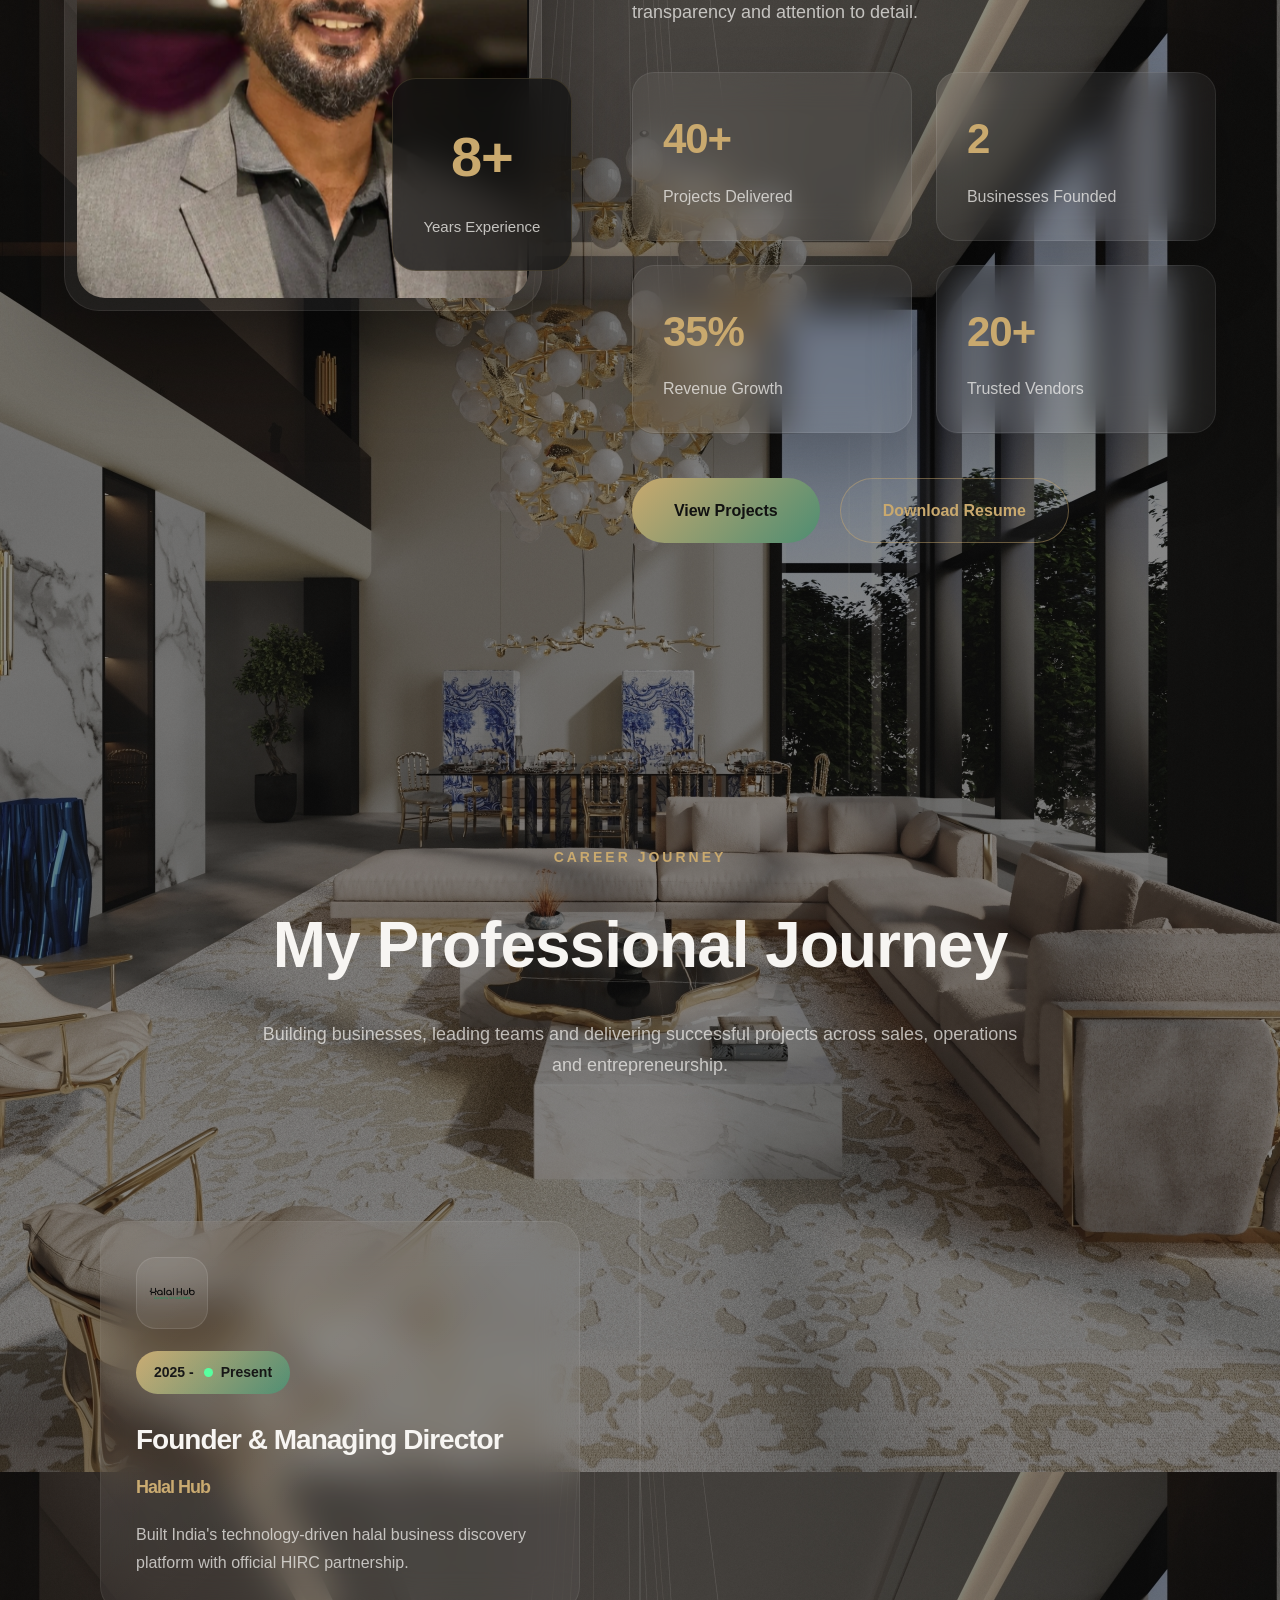
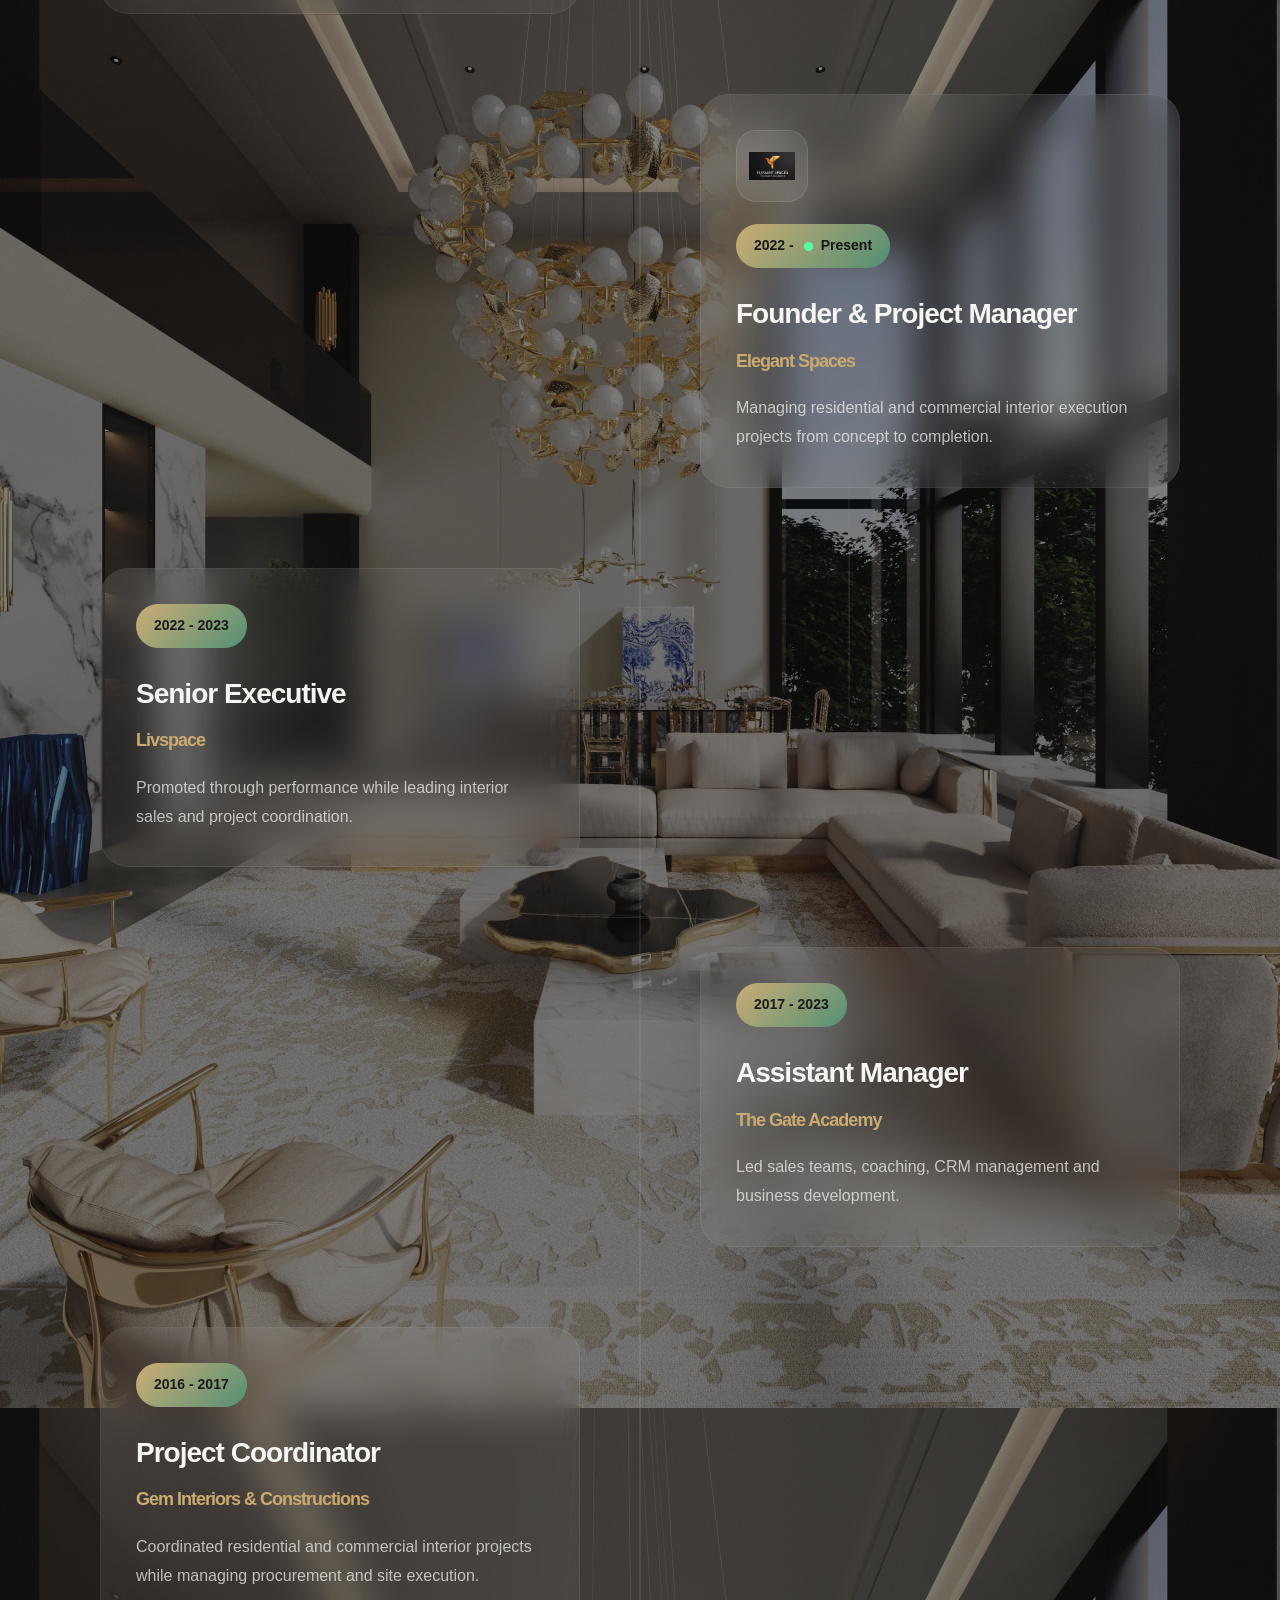
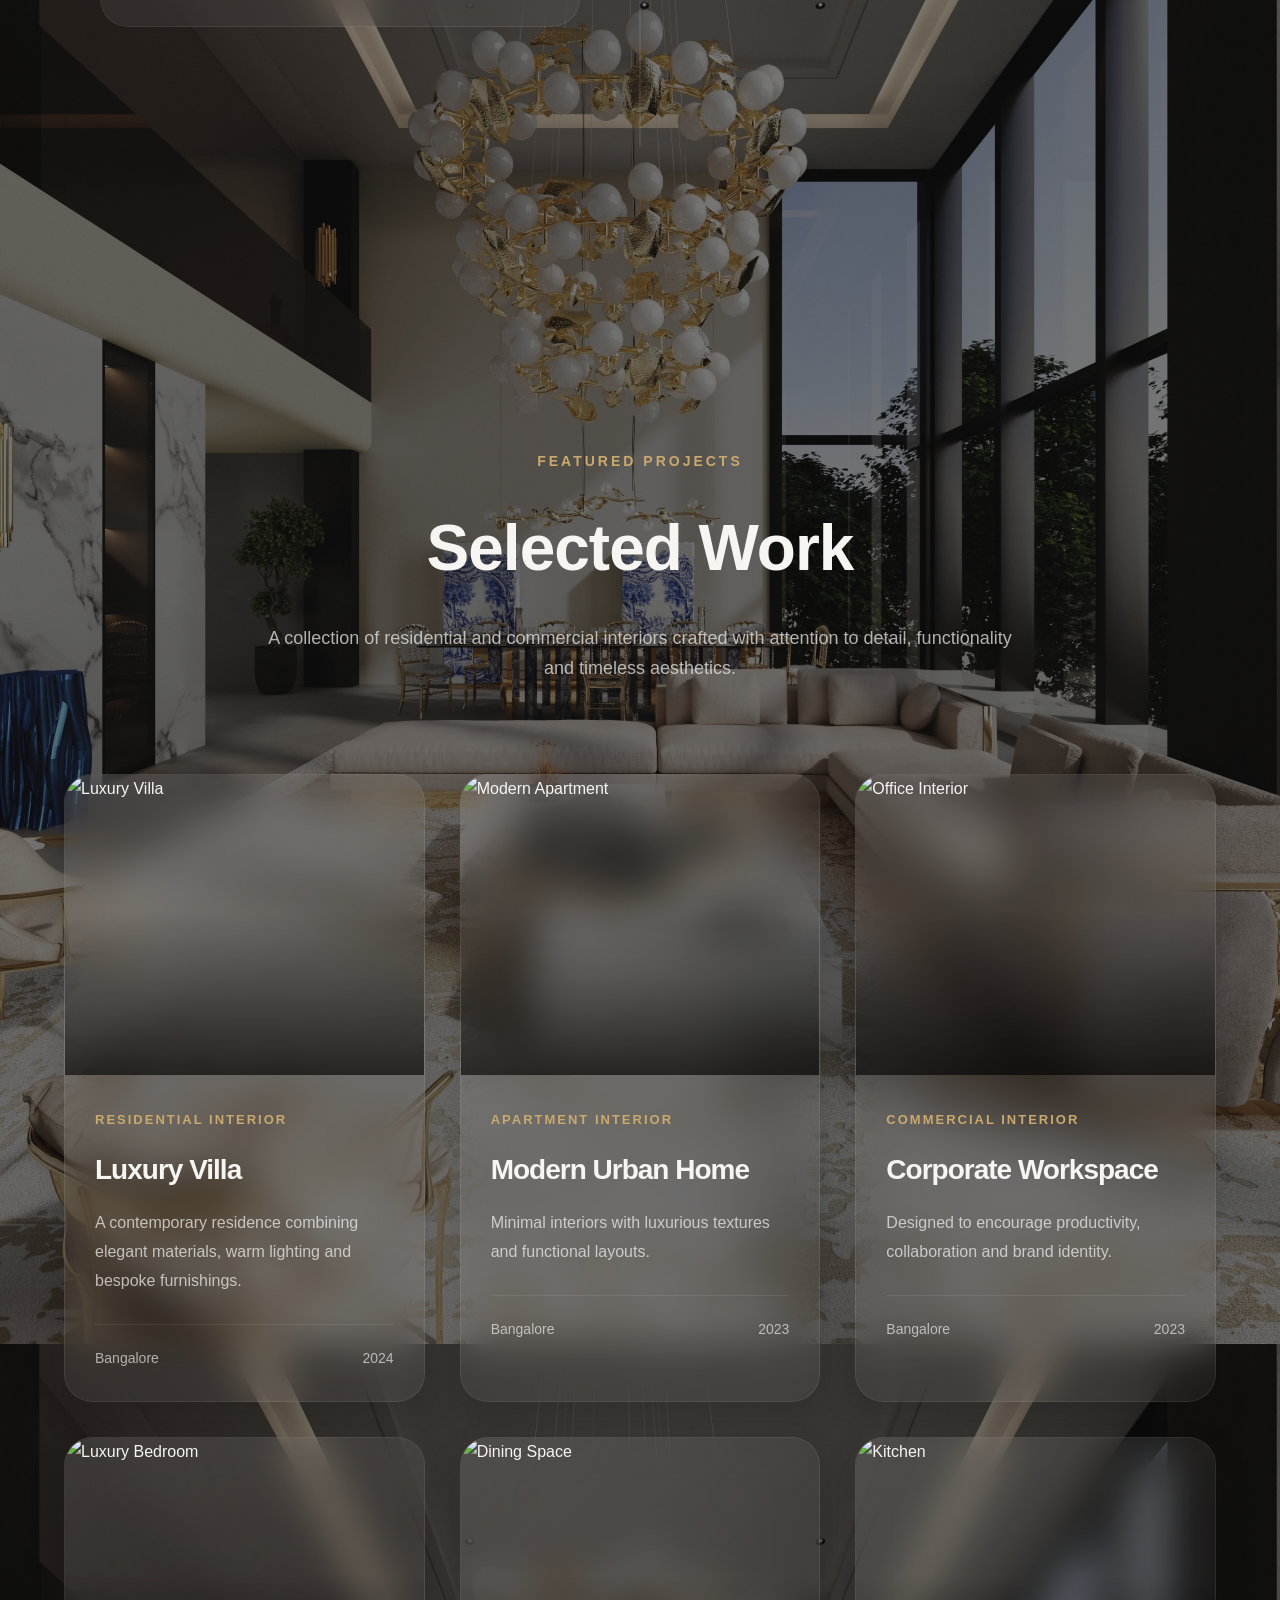
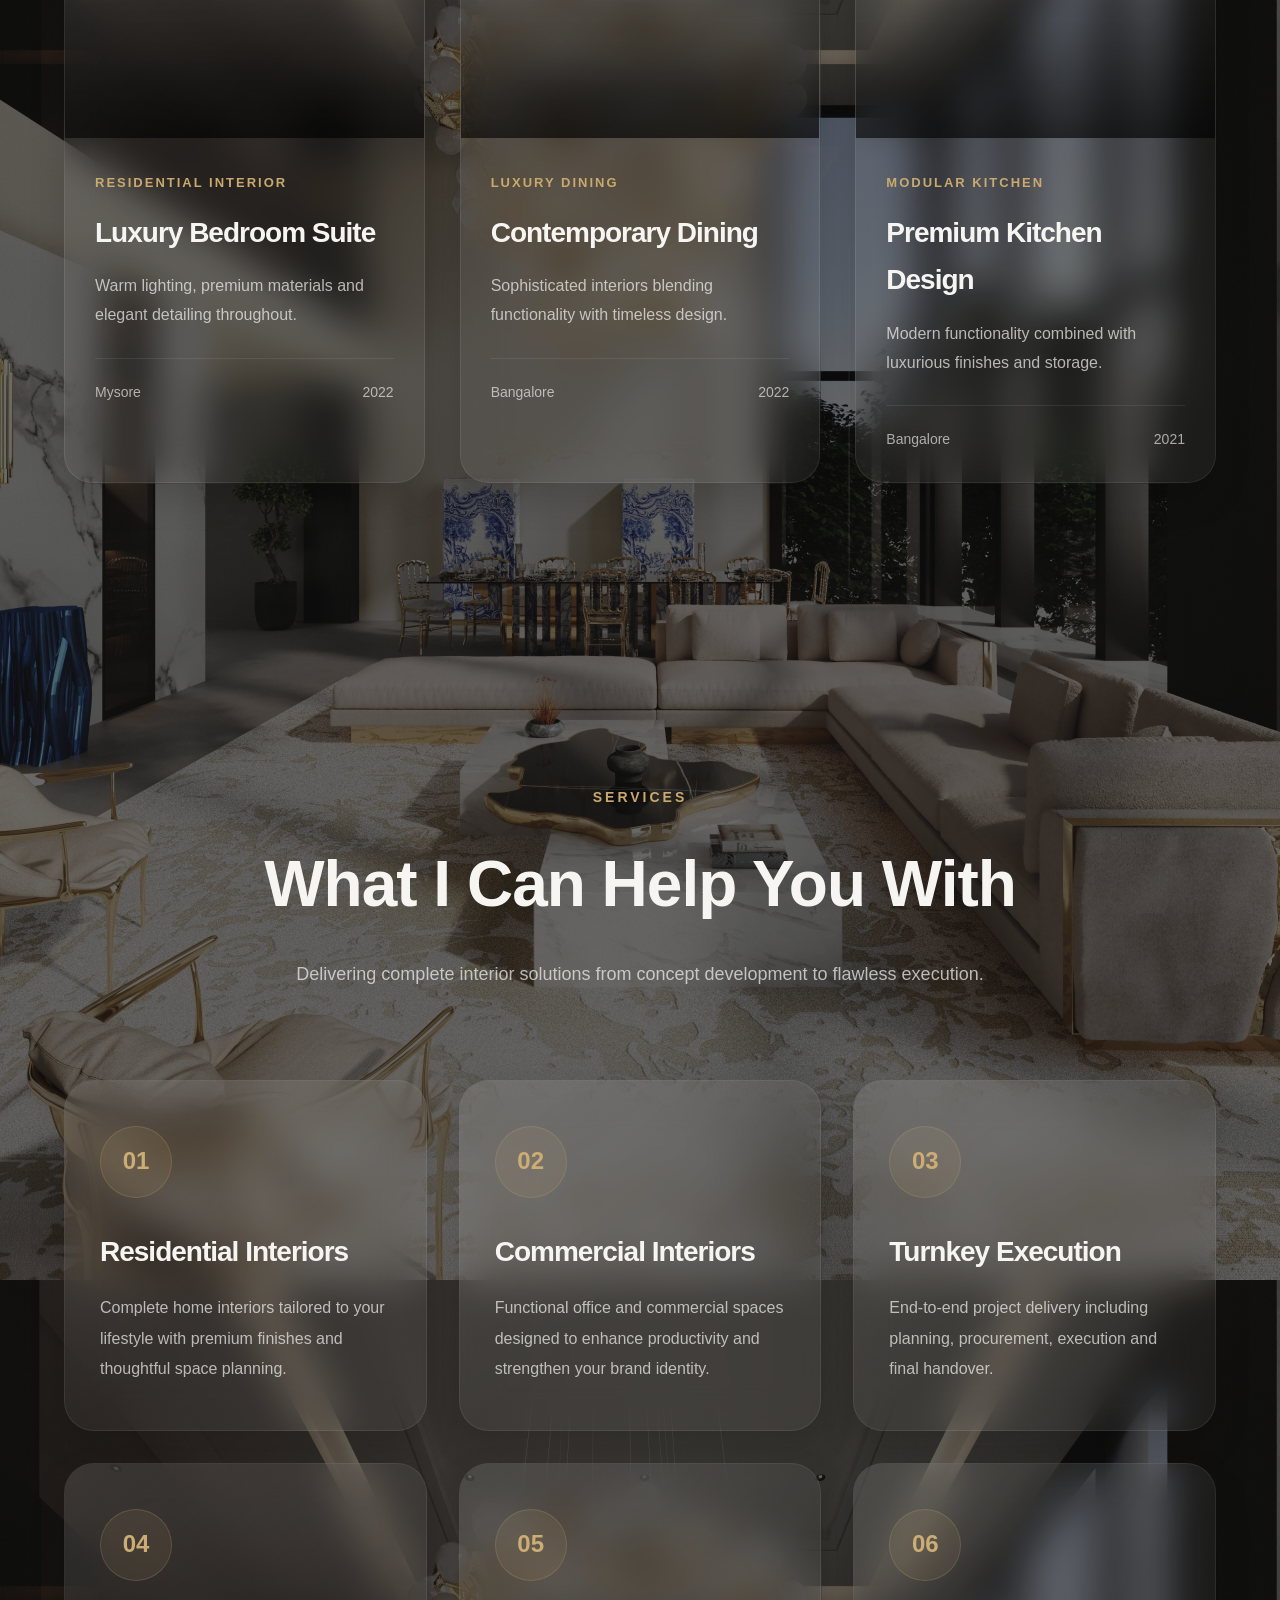
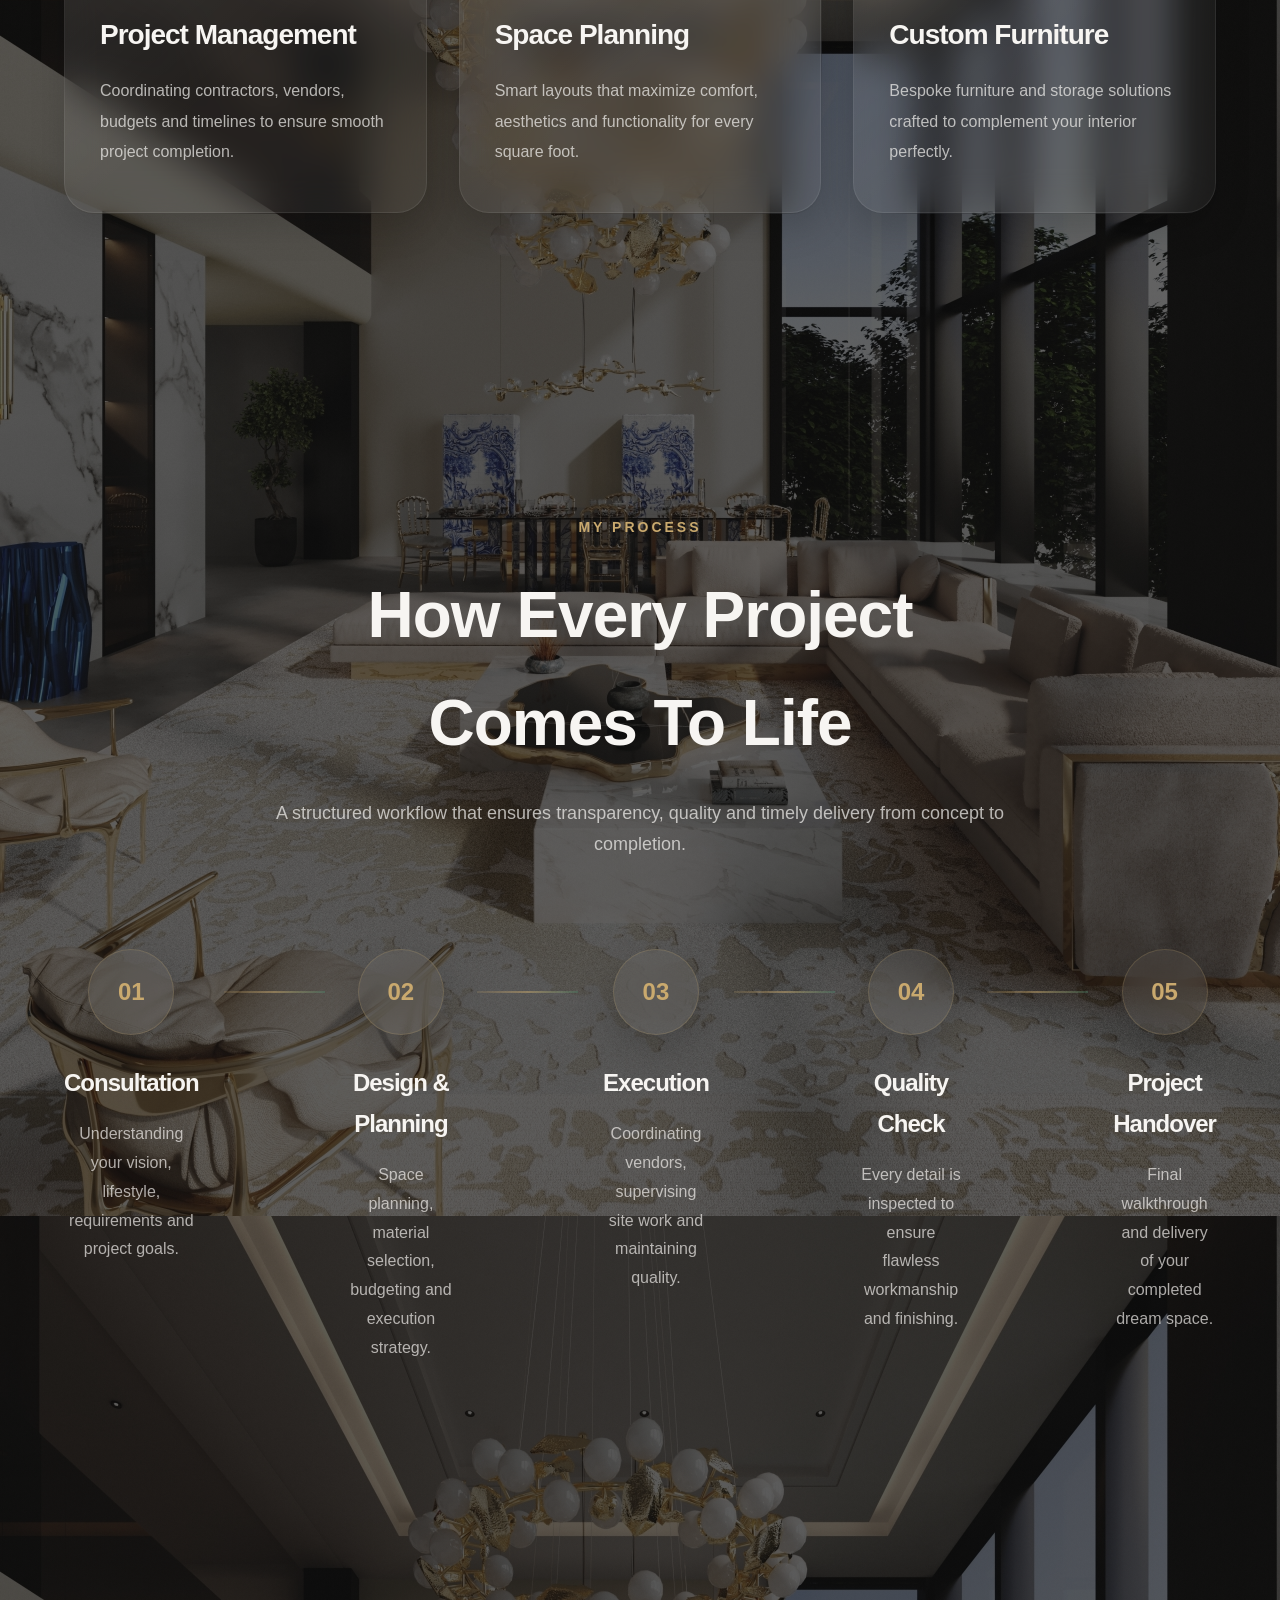
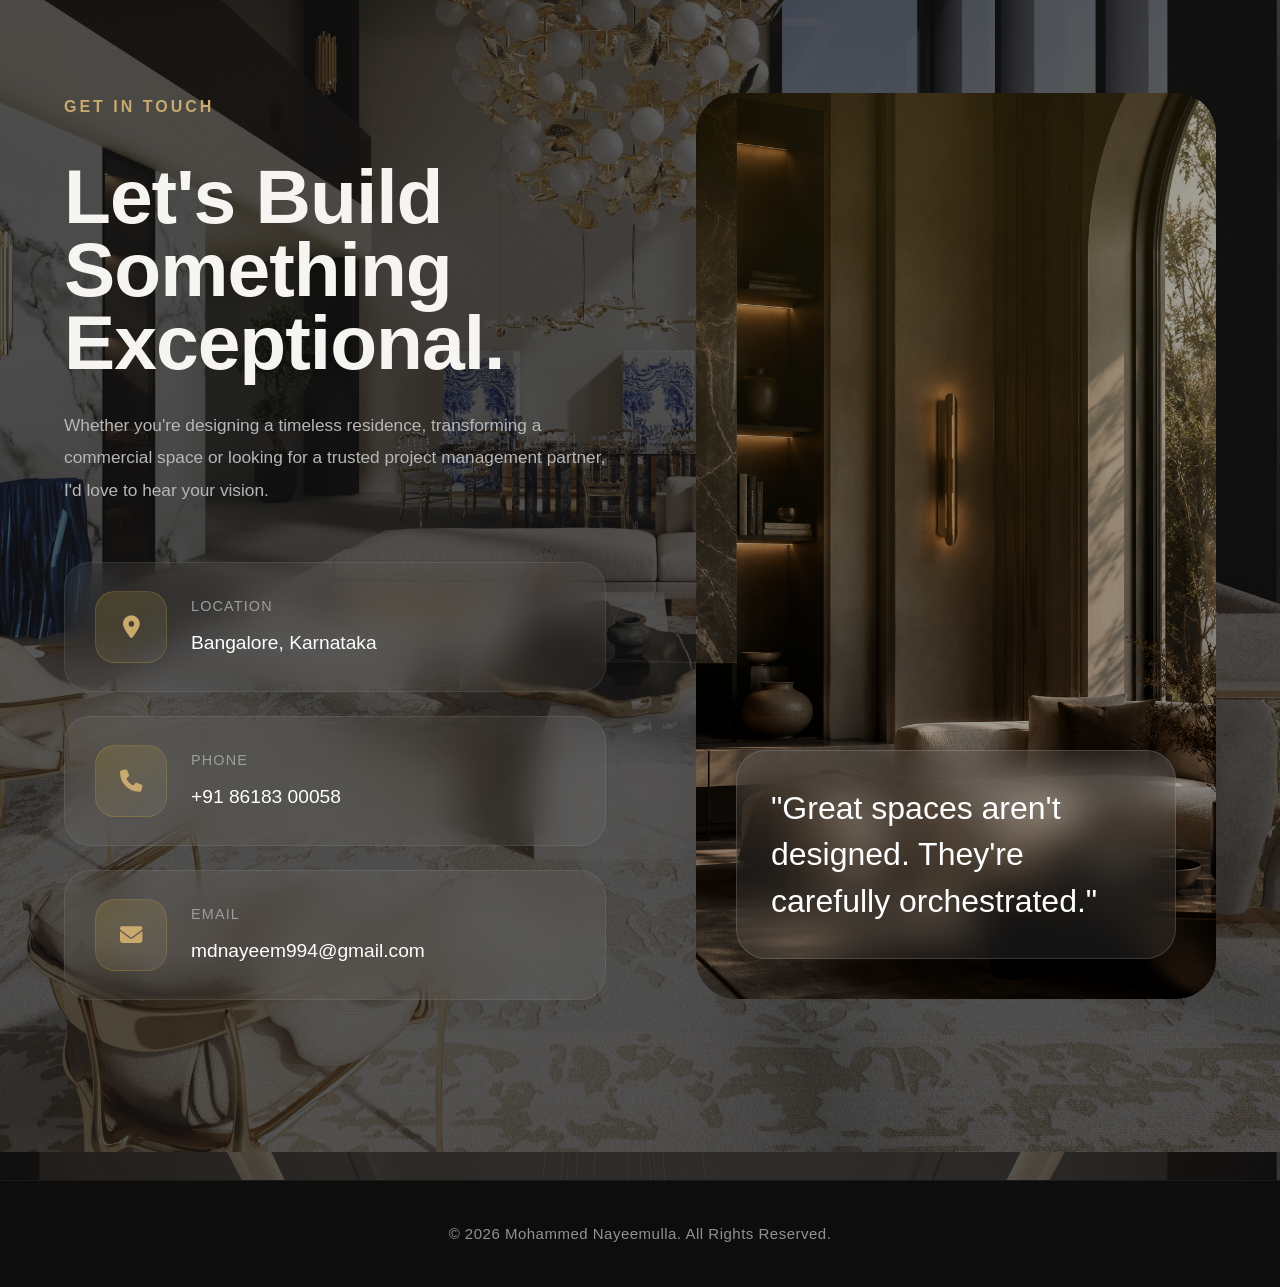
==== commit 359ba7ce: "Updated hero and contact sections" ====
--- a/golden.html
+++ b/golden.html
@@ -93,9 +93,49 @@
 
     </div> -->
 <div class="hero-fade"></div>
+
+<!-- <div class="scroll-indicator">
+    <span>SCROLL</span>
+    <div class="scroll-line">
+        <div class="scroll-dot"></div>
+    </div>
+</div> -->
+
+    <div class="hero-scroll">
+
+    <div class="scroll-mouse">
+
+        <svg viewBox="0 0 34 56">
+
+            <rect
+                x="3"
+                y="3"
+                width="28"
+                height="50"
+                rx="15"
+                ry="15"
+            />
+
+            <circle
+                class="scroll-wheel"
+                cx="17"
+                cy="16"
+                r="3"
+            />
+
+        </svg>
+
+    </div>
+
+    <div class="scroll-line">
+        <span class="scroll-line-fill"></span>
+    </div>
+
+</div>
+
+</div>
 </header>
-<!-- KPI Section
-
+<!--
 <section id="achievements">
 
     <div class="container">
@@ -143,7 +183,7 @@
 <!-- ========================================= -->
 <!-- PROFESSIONAL HIGHLIGHTS -->
 <!-- ========================================= -->
-
+<!---
 <section id="highlights">
 
     <div class="section-title reveal">
@@ -238,7 +278,7 @@
     </div>
 
 </section>
-
+-->
 <!-- ========================================= -->
 <!-- ABOUT -->
 <!-- ========================================= -->
@@ -525,7 +565,7 @@
             <span>Featured Projects</span>
 
             <h2>
-                Selected Interior Design Projects
+                Selected Work
             </h2>
 
             <p>
@@ -1031,8 +1071,7 @@
 
     </div>
 
-</section>
-<!-- ========================================= -->
+</section><!-- ========================================= -->
 <!-- CONTACT -->
 <!-- ========================================= -->
 
@@ -1040,88 +1079,99 @@
 
     <div class="container">
 
-        <div class="contact-wrapper">
+        <div class="contact-grid">
 
             <!-- LEFT -->
 
-            <div class="contact-content reveal">
+            <div class="contact-left reveal">
 
                 <span class="section-subtitle">
-
                     Get In Touch
-
                 </span>
 
                 <h2>
-
-                    Let's Build Something Beautiful Together.
-
+                    Let's Build <br>
+                    Something Exceptional.
                 </h2>
 
-                <p>
-
-                    Whether you're planning your dream home,
-                    renovating a commercial space or looking
-                    for a trusted project management partner,
-                    I'd love to hear about your vision.
-
-                </p>
-
-                <div class="contact-details">
-
-                    <div class="contact-item">
+                <p class="contact-description">
+
+                    Whether you're designing a timeless residence,
+                    transforming a commercial space or looking for
+                    a trusted project management partner,
+                    I'd love to hear your vision.
+
+                </p>
+
+                <div class="contact-cards">
+
+                    <!-- Location -->
+
+                    <a href="#" class="contact-card">
 
                         <div class="contact-icon">
 
-                            📍
+                            <i class="fa-solid fa-location-dot"></i>
 
                         </div>
 
                         <div>
 
-                            <h4>Location</h4>
-
-                            <p>Bangalore, Karnataka, India</p>
+                            <span>Location</span>
+
+                            <strong>
+                                Bangalore, Karnataka
+                            </strong>
 
                         </div>
 
-                    </div>
-
-                    <div class="contact-item">
+                    </a>
+
+                    <!-- Phone -->
+
+                    <a href="tel:+918618300058" class="contact-card">
 
                         <div class="contact-icon">
 
-                            📞
+                            <i class="fa-solid fa-phone"></i>
 
                         </div>
 
                         <div>
 
-                            <h4>Phone</h4>
-
-                            <p>+91 XXXXX XXXXX</p>
+                            <span>Phone</span>
+
+                            <strong>
+                                +91 86183 00058
+                            </strong>
 
                         </div>
 
-                    </div>
-
-                    <div class="contact-item">
+                    </a>
+
+                    <!-- Email -->
+
+                    <a href="mailto:mdnayeem994@gmail.com" class="contact-card">
 
                         <div class="contact-icon">
 
-                            ✉️
+                            <i class="fa-solid fa-envelope"></i>
 
                         </div>
 
                         <div>
 
-                            <h4>Email</h4>
-
-                            <p>hello@example.com</p>
+                            <span>Email</span>
+
+                            <strong>
+
+                                mdnayeem994@gmail.com
+
+                            </strong>
 
                         </div>
 
-                    </div>
+                    </a>
 
                 </div>
 
@@ -1129,53 +1179,18 @@
 
             <!-- RIGHT -->
 
-            <div class="contact-form glass reveal">
-
-                <form>
-
-                    <div class="input-group">
-
-                        <input
-                                type="text"
-                                placeholder="Your Name"
-                                required>
-
-                    </div>
-
-                    <div class="input-group">
-
-                        <input
-                                type="email"
-                                placeholder="Email Address"
-                                required>
-
-                    </div>
-
-                    <div class="input-group">
-
-                        <input
-                                type="text"
-                                placeholder="Project Type">
-
-                    </div>
-
-                    <div class="input-group">
-
-                        <textarea
-                                rows="6"
-                                placeholder="Tell me about your project..."></textarea>
-
-                    </div>
-
-                    <button
-                            type="submit"
-                            class="btn primary">
-
-                        Send Message
-
-                    </button>
-
-                </form>
+            <div class="contact-visual reveal">
+
+                <div class="contact-glass">
+
+                    <p>
+
+                        "Great spaces aren't designed.
+                        They're carefully orchestrated."
+
+                    </p>
+
+                </div>
 
             </div>
 
--- a/css/style-gold.css
+++ b/css/style-gold.css
@@ -708,14 +708,6 @@
 
 }
 
-.hero-content{
-
-    position:relative;
-
-    z-index:5;
-
-}
-
 .intro{
 
     display:inline-block;
@@ -781,6 +773,8 @@
     color:rgba(247,245,242,.70);
 
     line-height:1.9;
+
+    font-weight:500;
 
 }
 
@@ -2381,54 +2375,59 @@
 
     transform:scale(1.08);
 
-}
-/*==================================================
+}/*==========================
 CONTACT
-==================================================*/
+===========================*/
 
 #contact{
 
-    position:relative;
-
-    padding:160px 0;
-
-}
-
-.contact-wrapper{
+    padding:180px 0;
+
+    position:relative;
+
+    overflow:hidden;
+
+}
+
+.contact-grid{
 
     display:grid;
 
-    grid-template-columns:1fr 1fr;
-
-    gap:70px;
+    grid-template-columns:1fr 520px;
+
+    gap:90px;
 
     align-items:center;
 
 }
 
-.contact-content h2{
-
-    font-size:clamp(2.8rem,5vw,4.5rem);
-
-    color:var(--white);
-
-    margin:20px 0 30px;
-
-}
-
-.contact-content>p{
-
-    color:rgba(247,245,242,.72);
-
-    font-size:18px;
-
-    line-height:2;
-
-    margin-bottom:45px;
-
-}
-
-.contact-details{
+.contact-left h2{
+
+    font-size:clamp(3rem,6vw,5.6rem);
+
+    line-height:.95;
+
+    margin:22px 0 30px;
+
+    max-width:650px;
+
+}
+
+.contact-description{
+
+    max-width:560px;
+
+    color:#b7b7b7;
+
+    font-size:1.08rem;
+
+    line-height:1.9;
+
+    margin-bottom:55px;
+
+}
+
+.contact-cards{
 
     display:flex;
 
@@ -2438,17 +2437,21 @@
 
 }
 
-.contact-item{
+.contact-card{
 
     display:flex;
 
     align-items:center;
 
-    gap:20px;
-
-    padding:22px 24px;
-
-    border-radius:24px;
+    gap:24px;
+
+    padding:28px 30px;
+
+    border-radius:26px;
+
+    text-decoration:none;
+
+    color:#fff;
 
     background:rgba(255,255,255,.05);
 
@@ -2456,23 +2459,63 @@
 
     backdrop-filter:blur(18px);
 
-    transition:var(--transition);
-
-}
-
-.contact-item:hover{
-
-    transform:translateX(10px);
-
-    border-color:rgba(201,169,110,.22);
+    -webkit-backdrop-filter:blur(18px);
+
+    transition:.45s cubic-bezier(.22,.61,.36,1);
+
+    overflow:hidden;
+
+    position:relative;
+
+}
+
+.contact-card::before{
+
+    content:"";
+
+    position:absolute;
+
+    inset:0;
+
+    background:linear-gradient(
+    120deg,
+    transparent,
+    rgba(255,255,255,.08),
+    transparent);
+
+    transform:translateX(-100%);
+
+    transition:.7s;
+
+}
+
+.contact-card:hover::before{
+
+    transform:translateX(100%);
+
+}
+
+.contact-card:hover{
+
+    transform:translateY(-8px);
+
+    border-color:rgba(212,175,55,.35);
+
+    box-shadow:
+
+    0 25px 60px rgba(0,0,0,.35),
+
+    0 0 35px rgba(212,175,55,.08);
 
 }
 
 .contact-icon{
 
-    width:64px;
-
-    height:64px;
+    width:72px;
+
+    height:72px;
+
+    border-radius:20px;
 
     display:flex;
 
@@ -2480,106 +2523,153 @@
 
     justify-content:center;
 
-    border-radius:18px;
-
-    font-size:24px;
+    font-size:1.4rem;
 
     color:var(--gold);
 
-    background:rgba(201,169,110,.10);
-
-    border:1px solid rgba(201,169,110,.20);
-
-}
-
-.contact-item h4{
-
-    color:var(--white);
-
-    margin-bottom:6px;
-
-}
-
-.contact-item p{
-
-    color:rgba(247,245,242,.65);
-
-}
-
-.contact-form{
-
-    padding:45px;
-
-    border-radius:32px;
-
-    background:rgba(255,255,255,.05);
-
-    border:1px solid rgba(255,255,255,.08);
-
-    backdrop-filter:blur(22px);
-
-    box-shadow:var(--shadow-md);
-
-}
-
-.input-group{
-
-    margin-bottom:24px;
-
-}
-
-.input-group input,
-.input-group textarea{
-
-    width:100%;
-
-    padding:18px 22px;
-
-    border-radius:18px;
-
-    border:1px solid rgba(255,255,255,.10);
-
-    background:rgba(255,255,255,.04);
-
-    color:var(--white);
-
-    font-size:16px;
-
-    outline:none;
-
-    transition:var(--transition);
-
-}
-
-.input-group textarea{
-
-    resize:none;
-
-}
-
-.input-group input::placeholder,
-.input-group textarea::placeholder{
-
-    color:rgba(247,245,242,.45);
-
-}
-
-.input-group input:focus,
-.input-group textarea:focus{
-
-    border-color:var(--gold);
-
-    background:rgba(255,255,255,.07);
-
-    box-shadow:0 0 0 4px rgba(201,169,110,.08);
-
-}
-
-.contact-form .btn{
-
-    width:100%;
-
-    justify-content:center;
+    background:
+
+    linear-gradient(
+
+    145deg,
+
+    rgba(212,175,55,.18),
+
+    rgba(255,255,255,.05));
+
+    border:1px solid rgba(212,175,55,.2);
+
+    flex-shrink:0;
+
+}
+
+.contact-card span{
+
+    display:block;
+
+    color:#9d9d9d;
+
+    margin-bottom:8px;
+
+    font-size:.9rem;
+
+    letter-spacing:.08em;
+
+    text-transform:uppercase;
+
+}
+
+.contact-card strong{
+
+    font-size:1.2rem;
+
+    font-weight:500;
+
+    color:#fff;
+
+}
+
+/* RIGHT */
+
+.contact-visual{
+
+    height:906px;
+
+    border-radius:40px;
+
+    overflow:hidden;
+
+    position:relative;
+
+    background:
+
+    linear-gradient(
+
+    rgba(0,0,0,.35),
+
+    rgba(0,0,0,.35)),
+
+    url("../assets/images/contact-bg.png") center/cover;
+
+}
+
+.contact-visual::after{
+
+    content:"";
+
+    position:absolute;
+
+    inset:0;
+
+    background:
+
+    radial-gradient(
+
+    circle at top,
+
+    rgba(212,175,55,.15),
+
+    transparent 70%);
+
+}
+
+.contact-glass{
+
+    position:absolute;
+
+    left:40px;
+
+    right:40px;
+
+    bottom:40px;
+
+    padding:34px;
+
+    border-radius:30px;
+
+    background:rgba(255,255,255,.08);
+
+    backdrop-filter:blur(20px);
+
+    -webkit-backdrop-filter:blur(20px);
+
+    border:1px solid rgba(255,255,255,.15);
+
+}
+
+.contact-glass p{
+
+    font-size:2rem;
+
+    line-height:1.45;
+
+    color:#fff;
+
+    font-family:var(--font-display);
+
+}
+
+@media(max-width:992px){
+
+.contact-grid{
+
+grid-template-columns:1fr;
+
+}
+
+.contact-visual{
+
+height:500px;
+
+margin-top:60px;
+
+}
+
+.contact-left h2{
+
+font-size:3rem;
+
+}
 
 }
 
@@ -3024,7 +3114,7 @@
 /*==========================================
 GLASS HERO CONTENT
 ==========================================*/
-
+/*
 .hero-content{
 
     position:relative;
@@ -3063,7 +3153,62 @@
     height:auto;
 }
 
-
+*/
+
+.hero-content{
+
+    position:relative;
+
+    z-index:20;
+
+    width:min(580px,90vw);
+
+    padding:40px 50px;
+
+    border-radius:34px;
+
+    background:rgba(255,255,255,.08);
+
+    backdrop-filter:blur(8px);
+    -webkit-backdrop-filter:blur(8px);
+
+    border:1px solid rgba(255,255,255,.22);
+
+    border-left:3px solid var(--gold-dark);
+
+    box-shadow:
+        0 30px 90px rgba(0,0,0,.22),
+        inset 0 1px 1px rgba(255,255,255,.22);
+
+    overflow:hidden;
+
+    display:flex;
+    flex-direction:column;
+    justify-content:flex-start;
+    align-items:flex-start;
+
+    gap:0;
+
+    height:auto;
+    min-height:auto;
+
+    margin-top:-100px;
+
+    transition:
+        transform .5s ease,
+        box-shadow .5s ease;
+
+}
+
+.hero-content:hover{
+
+    transform:translateY(-5px);
+
+    box-shadow:
+        0 45px 110px rgba(0,0,0,.28),
+        inset 0 1px 1px rgba(255,255,255,.25);
+
+}
 
 /* Glass Shine */
 
@@ -3228,4 +3373,226 @@
 
     }
 
+}
+
+#navbar{
+
+    position:fixed;
+
+    top:25px;
+
+    left:50%;
+
+    transform:translateX(-50%) translateY(-120px);
+
+    opacity:0;
+
+    visibility:hidden;
+
+    transition:
+
+        transform .8s cubic-bezier(.22,1,.36,1),
+
+        opacity .6s ease,
+
+        visibility .6s;
+
+    z-index:9999;
+
+}
+
+/*==========================================
+LUXURY HERO SCROLL
+==========================================*/
+
+.hero-scroll{
+
+    position:absolute;
+
+    left:95%;
+
+    bottom:130px;
+
+    transform:translateX(-50%);
+
+    display:flex;
+
+    flex-direction:column;
+
+    align-items:center;
+
+    gap:18px;
+
+    z-index:40;
+
+    pointer-events:none;
+
+    opacity:.95;
+
+    transition:
+
+        opacity .5s ease,
+
+        transform .5s ease;
+
+}
+
+/* Mouse */
+
+.scroll-mouse{
+
+    animation:mouseFloat 3.5s ease-in-out infinite;
+
+}
+
+.scroll-mouse svg{
+
+    width:34px;
+
+    height:56px;
+
+}
+
+.scroll-mouse rect{
+
+    fill:rgba(255,255,255,.03);
+
+    stroke:rgba(255,255,255,.75);
+
+    stroke-width:1.5;
+
+    filter:drop-shadow(0 0 14px rgba(255,255,255,.18));
+
+}
+
+.scroll-wheel{
+
+    fill:var(--gold-dark);
+
+    animation:wheelScroll 2.2s ease infinite;
+
+}
+
+/* Vertical Line */
+
+.scroll-line{
+
+    position:relative;
+
+    width:1px;
+
+    height:110px;
+
+    background:rgba(255,255,255,.12);
+
+    overflow:hidden;
+
+}
+
+.scroll-line-fill{
+
+    position:absolute;
+
+    left:0;
+
+    top:0;
+
+    width:100%;
+
+    height:0;
+
+    background:linear-gradient(
+
+        to bottom,
+
+        rgba(255,255,255,.9),
+
+        var(--gold-dark)
+
+    );
+
+    animation:lineGrow 2.2s ease infinite;
+
+}
+
+@keyframes mouseFloat{
+
+    0%,100%{
+
+        transform:translateY(0);
+
+    }
+
+    50%{
+
+        transform:translateY(-10px);
+
+    }
+
+}
+
+@keyframes wheelScroll{
+
+    0%{
+
+        transform:translateY(0);
+
+        opacity:0;
+
+    }
+
+    20%{
+
+        opacity:1;
+
+    }
+
+    75%{
+
+        transform:translateY(18px);
+
+        opacity:1;
+
+    }
+
+    100%{
+
+        transform:translateY(24px);
+
+        opacity:0;
+
+    }
+
+}
+
+@keyframes lineGrow{
+
+    0%{
+
+        height:0;
+
+        opacity:0;
+
+    }
+
+    25%{
+
+        opacity:1;
+
+    }
+
+    80%{
+
+        height:110px;
+
+    }
+
+    100%{
+
+        height:110px;
+
+        opacity:0;
+
+    }
+
 }
--- a/css/responsive.css
+++ b/css/responsive.css
@@ -175,3 +175,18 @@
 }
 
 }
+@media (max-width:768px){
+
+    .hero-scroll{
+
+        right:24px;
+
+        bottom:28px;
+
+        transform:scale(.85);
+
+        transform-origin:bottom right;
+
+    }
+
+}
